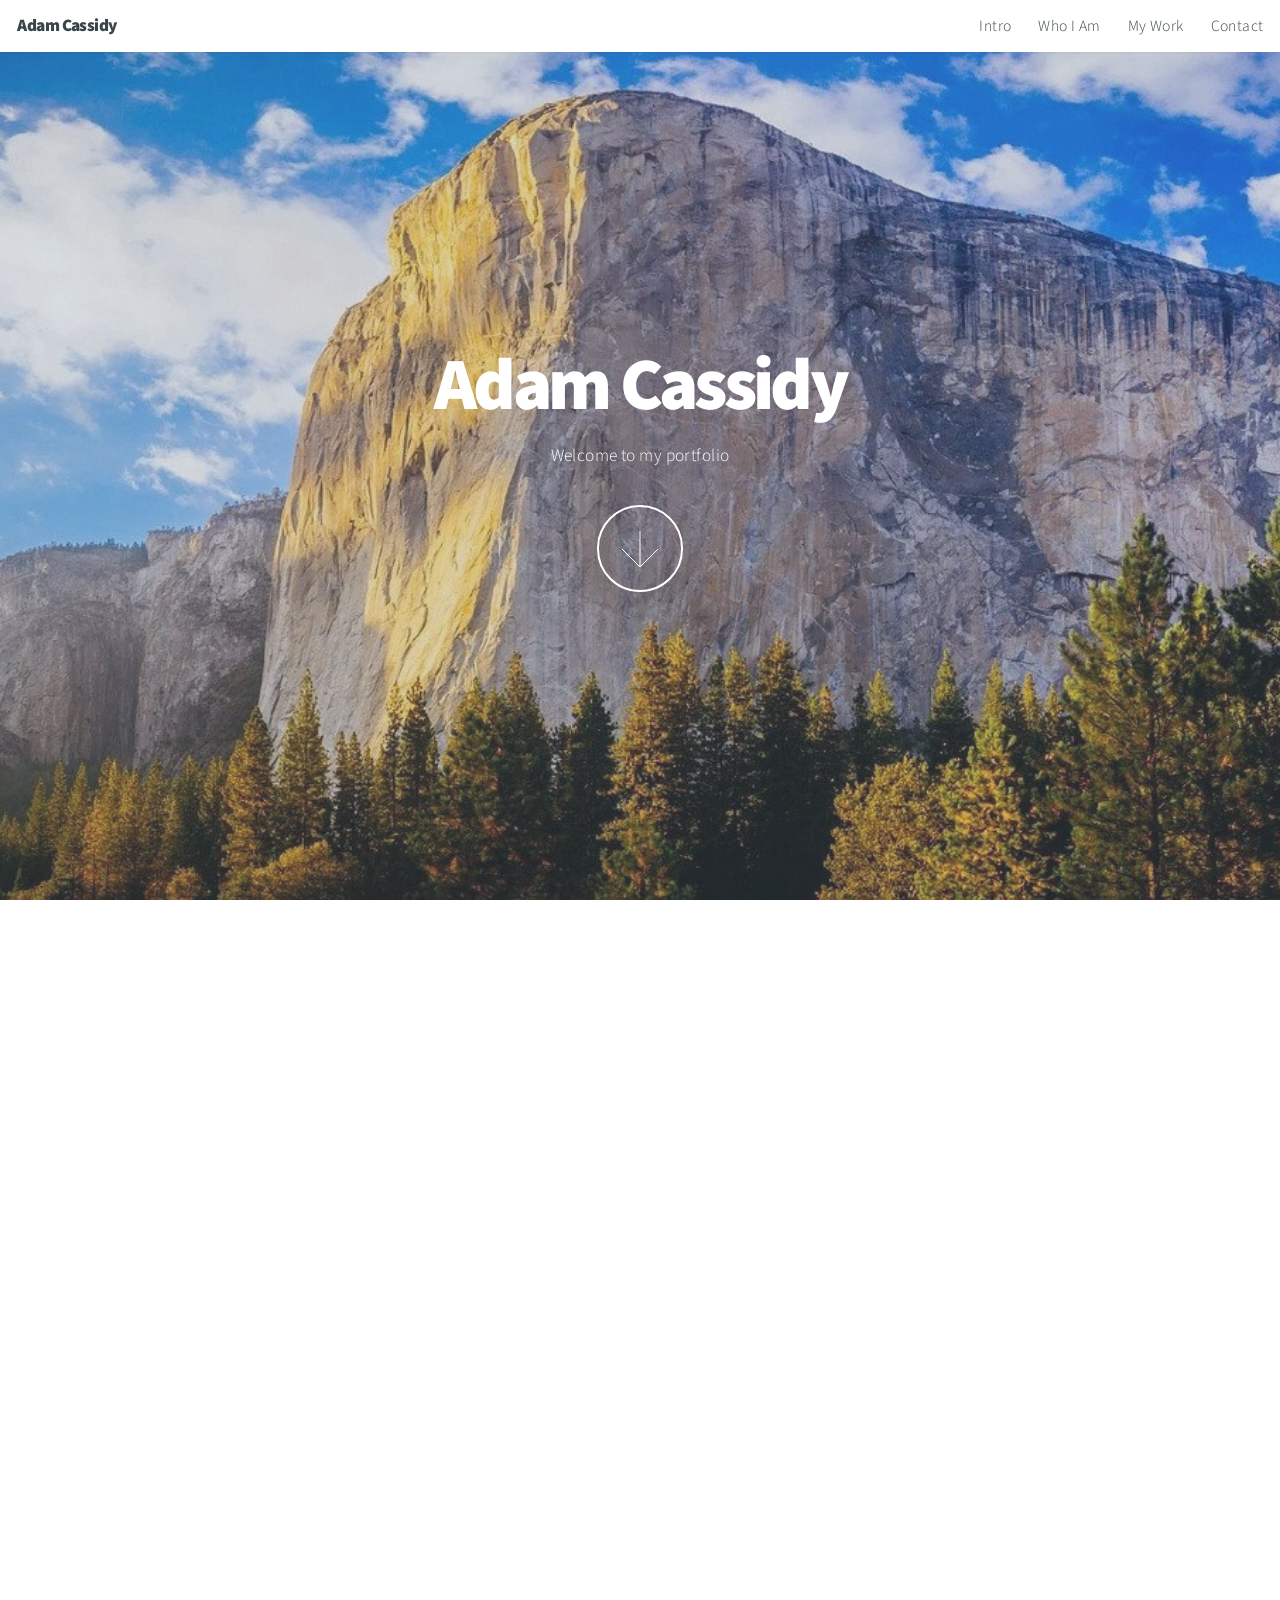
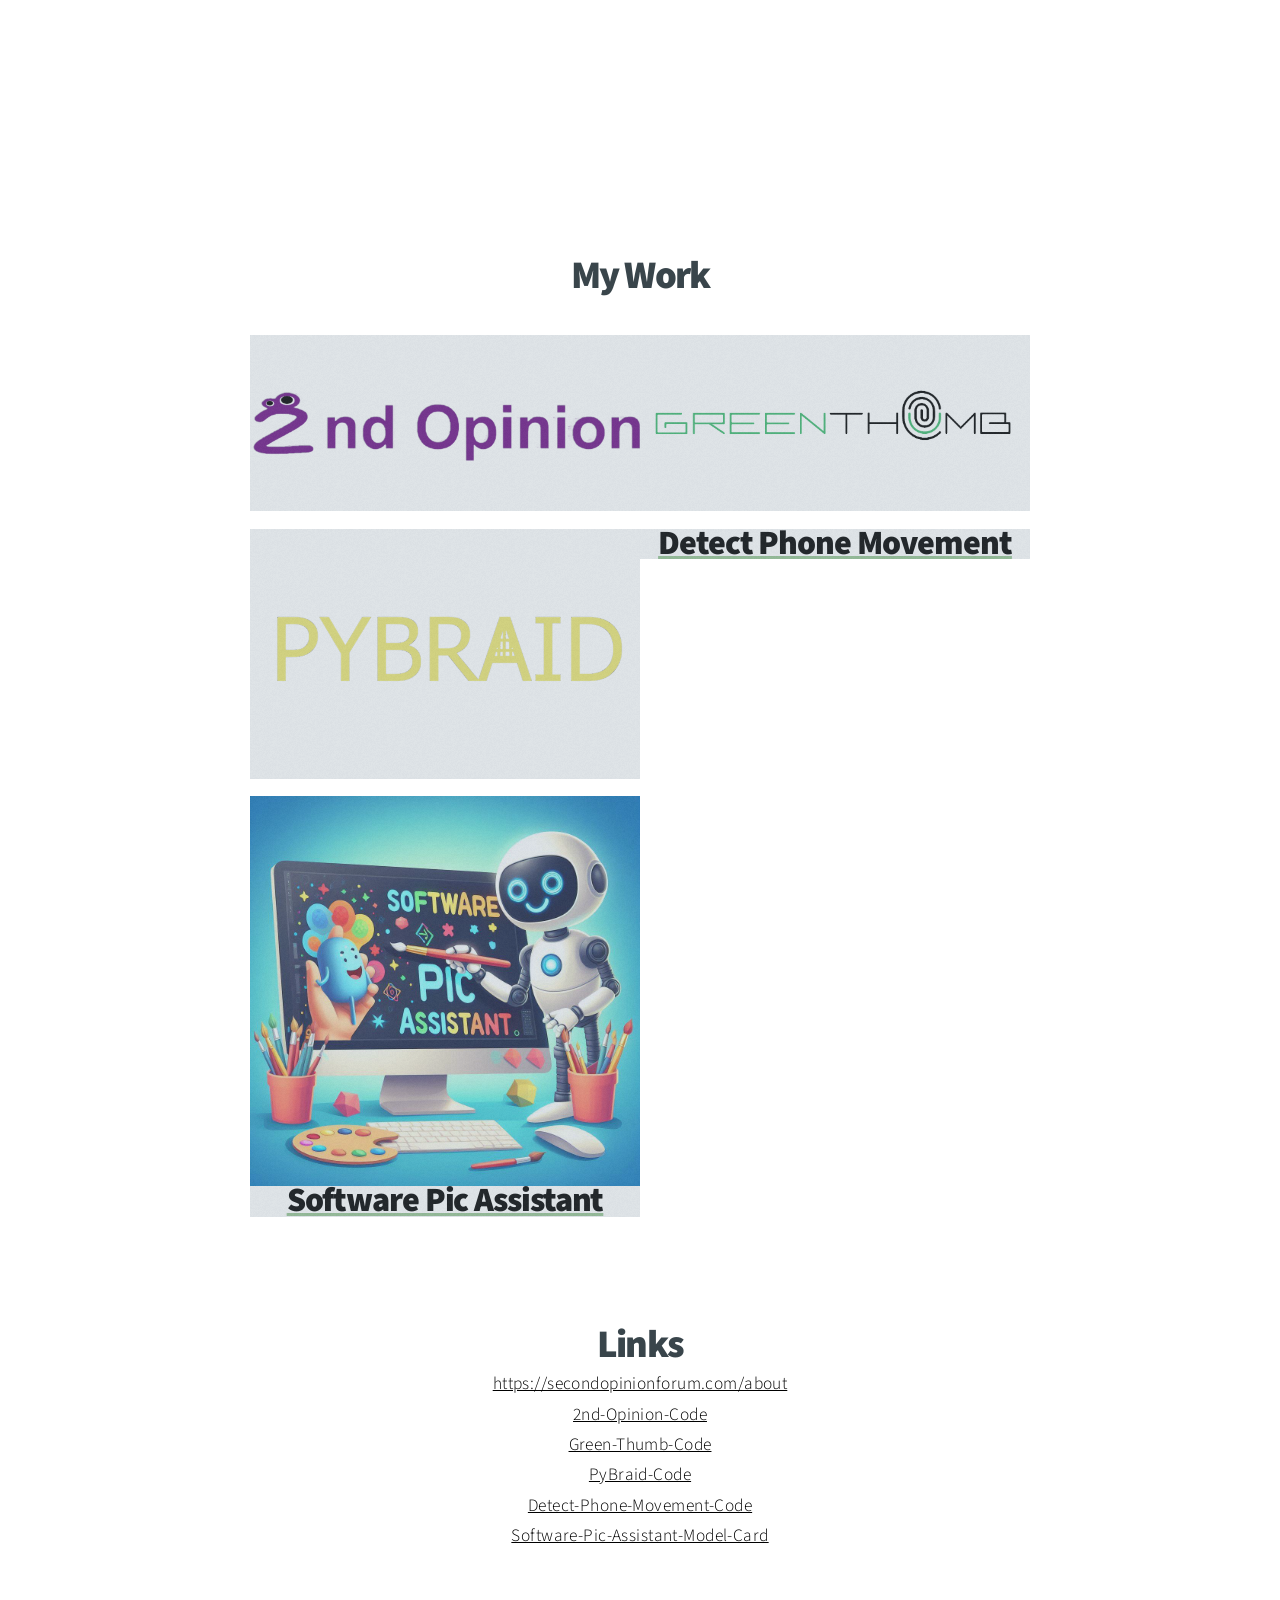
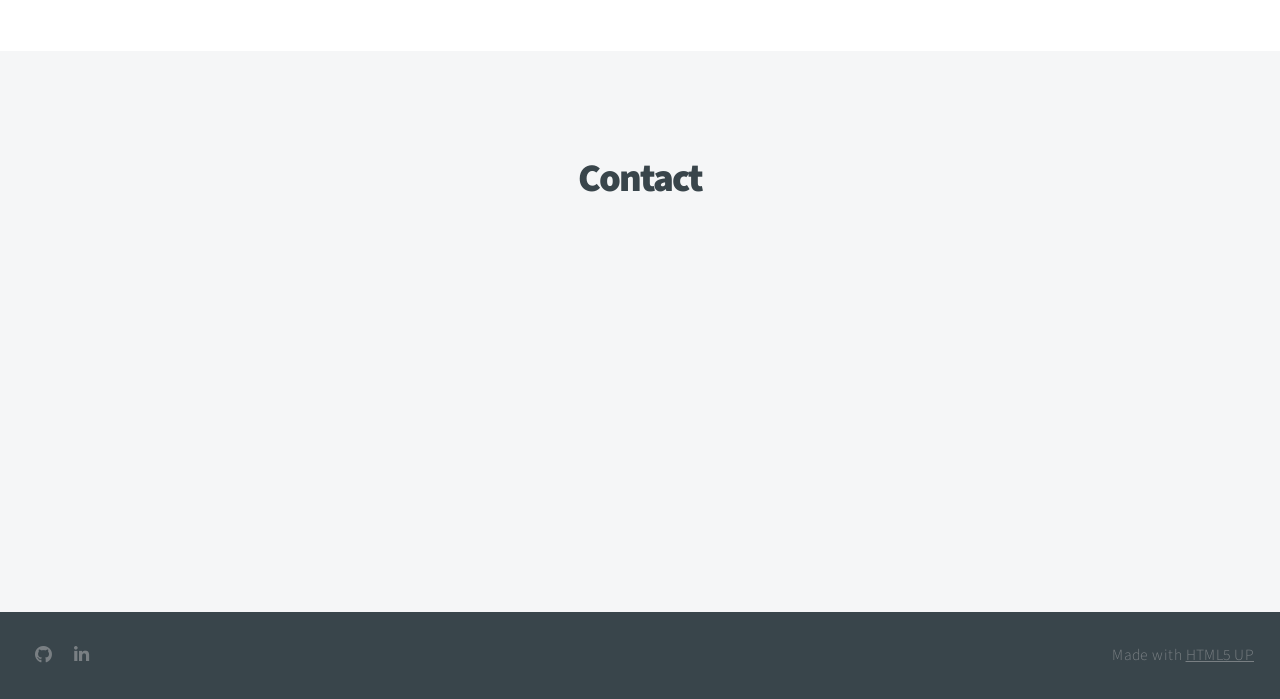
==== index.html @ fdf7f7ca "Merge branch 'main' of https://github.com/AdamCassidy/myPortfolio into main" ====
<!DOCTYPE html>
<!--
	Big Picture by HTML5 UP
	html5up.net | @ajlkn
	Free for personal and commercial use under the CCA 3.0 license (html5up.net/license)
-->
<html>
  <head>
    <title>Adam Cassidy</title>
    <meta charset="utf-8" />
    <meta
      name="viewport"
      content="width=device-width, initial-scale=1, user-scalable=no"
    />
    <link rel="stylesheet" href="assets/css/main.css" />
    <noscript
      ><link rel="stylesheet" href="assets/css/noscript.css"
    /></noscript>
  </head>
  <body class="is-preload">
    <!-- Header -->
    <header id="header">
      <h1>Adam Cassidy</h1>
      <nav>
        <ul>
          <li><a href="#intro">Intro</a></li>
          <li><a href="#two">Who I Am</a></li>
          <li><a href="#work">My Work</a></li>
          <li><a href="#contact">Contact</a></li>
        </ul>
      </nav>
    </header>

    <!-- Intro -->
    <section id="intro" class="main style1 dark fullscreen">
      <div class="content">
        <header>
          <h2>Adam Cassidy</h2>
        </header>
        <p>Welcome to my portfolio</p>
        <footer>
          <a href="#two" class="button style2 down">More</a>
        </footer>
      </div>
    </section>

    <section id="two" class="main style2 left dark fullscreen">
      <div class="content box style2">
        <header>
          <h2>Who I Am</h2>
        </header>
        <p>
          I'm a persistent and driven software developer from Waterloo, Ontario,
          Canada, with a bachelor's degree in computer science.
        </p>
      </div>
      <a href="#work" class="button style2 down anchored">Next</a>
    </section>

    <!-- Work -->
    <section id="work" class="main style3 primary">
      <div class="content">
        <header>
          <h2>My Work</h2>
        </header>

        <!-- Gallery  -->

        <div class="gallery">
          <article class="from-left">
            <a href="images/2ndOpinionContent.png" class="image fit"
              ><img
                src="images/2ndOpinionFullLogo.png"
                title="2nd Opinion"
                alt=""
              />
            </a>
          </article>

          <article class="from-right">
            <a href="images/greenThumbContent.png" class="image fit"
              ><img src="images/greenthumbLogo.png" title="GreenThumb" alt=""
            /></a>
          </article>
          <article class="from-left">
            <p></p>
            <a href="images/pyBraidContent.png" class="image fit">
              <img src="images/pybraidLogo.png" title="Pybraid" alt=""
            /></a>
          </article>
          <article class="from-right">
            <p></p>

            <a href="images/detectPhoneMovementContent.png" class="image fit">
              <img
                src="images/detectPhoneMovement.gif"
                title="Detect Phone Movement"
                alt=""
              />
              <h1 style="color: black; font-size: 34px">
                Detect Phone Movement
              </h1>
            </a>
          </article>
          <article class="from-left">
            <p></p>

            <a href="images/softwarePicAssistantContent.png" class="image fit">
              <img
                src="images/softwarePicAssistant.png"
                title="Software Pic Assistant"
                alt=""
              />
              <h1 style="color: black; font-size: 34px">
                Software Pic Assistant
              </h1>
            </a>
          </article>
        </div>
      </div>
    </section>
    <div style="margin: auto; text-align: center; margin-bottom: 100px;">
      <h2>Links</h2>
      <span><a
        href="https://secondopinionforum.com/about"
        style="color: black; margin: 5px"
        >https://secondopinionforum.com/about</a
      ></span></br>
      <a
        href="https://github.com/AdamCassidy/feedback-app"
        style="color: black; margin: 5px"
        >2nd-Opinion-Code</a
      ></br>
      <a
        href="https://github.com/AdamCassidy/GreenThumb/tree/master-backend/backend"
        style="color: black; margin: 5px"
        >Green-Thumb-Code</a
      ></br>
      <a
        href="https://github.com/AdamCassidy/PyBraid"
        style="color: black; margin: 5px"
        >PyBraid-Code</a
      ></br>
      <a
        href="https://github.com/AdamCassidy/DetectPhoneMovement"
        style="color: black; margin: 5px"
        >Detect-Phone-Movement-Code</a
      ></br>
      <a
        href="https://huggingface.co/Narrator5000/llavanext-finetuned-stackoverflow-vqa"
        style="color: black; margin: 5px"
        >Software-Pic-Assistant-Model-Card</a
      >
    </div>

    <!-- Contact -->
    <section id="contact" class="main style3 secondary">
      <div class="content">
        <header>
          <h2>Contact</h2>
        </header>
        <div class="box">
          <form
            method="post"
            action="mailto:adamcassidy011@gmail.com"
            enctype="text/plain"
          >
            <div class="fields">
              <div class="field">
                <textarea
                  name="message"
                  placeholder="Message"
                  rows="6"
                ></textarea>
              </div>
            </div>
            <ul class="actions special">
              <li><input type="submit" value="Send Email" /></li>
            </ul>
          </form>
        </div>
      </div>
    </section>

    <!-- Footer -->
    <footer id="footer">
      <!-- Icons -->
      <ul class="icons">
        <li>
          <a href="github.com/AdamCassidy" class="icon brands fa-github"
            ><span class="label">Github</span></a
          >
          <a
            href="https://www.linkedin.com/in/adam-cassidy-474a8a10a/"
            class="icon brands fa-linkedin-in"
            ><span class="label">LinkedIn</span></a
          >
        </li>
      </ul>

      <!-- Menu -->
      <ul class="menu">
        <li>Made with <a href="https://html5up.net">HTML5 UP</a></li>
      </ul>
    </footer>

    <!-- Scripts -->
    <script src="assets/js/jquery.min.js"></script>
    <script src="assets/js/jquery.poptrox.min.js"></script>
    <script src="assets/js/jquery.scrolly.min.js"></script>
    <script src="assets/js/jquery.scrollex.min.js"></script>
    <script src="assets/js/browser.min.js"></script>
    <script src="assets/js/breakpoints.min.js"></script>
    <script src="assets/js/util.js"></script>
    <script src="assets/js/main.js"></script>
  </body>
</html>
---- assets/css/main.css ----
@import url("https://fonts.googleapis.com/css?family=Source+Sans+Pro:300,900");
@import url("fontawesome-all.min.css");

/*
	Big Picture by HTML5 UP
	html5up.net | @ajlkn
	Free for personal and commercial use under the CCA 3.0 license (html5up.net/license)
*/

html, body, div, span, applet, object,
iframe, h1, h2, h3, h4, h5, h6, p, blockquote,
pre, a, abbr, acronym, address, big, cite,
code, del, dfn, em, img, ins, kbd, q, s, samp,
small, strike, strong, sub, sup, tt, var, b,
u, i, center, dl, dt, dd, ol, ul, li, fieldset,
form, label, legend, table, caption, tbody,
tfoot, thead, tr, th, td, article, aside,
canvas, details, embed, figure, figcaption,
footer, header, hgroup, menu, nav, output, ruby,
section, summary, time, mark, audio, video {
	margin: 0;
	padding: 0;
	border: 0;
	font-size: 100%;
	font: inherit;
	vertical-align: baseline;}

article, aside, details, figcaption, figure,
footer, header, hgroup, menu, nav, section {
	display: block;}

body {
	line-height: 1;
}

ol, ul {
	list-style: none;
}

blockquote, q {
	quotes: none;
}

	blockquote:before, blockquote:after, q:before, q:after {
		content: '';
		content: none;
	}

table {
	border-collapse: collapse;
	border-spacing: 0;
}

body {
	-webkit-text-size-adjust: none;
}

mark {
	background-color: transparent;
	color: inherit;
}

input::-moz-focus-inner {
	border: 0;
	padding: 0;
}

input, select, textarea {
	-moz-appearance: none;
	-webkit-appearance: none;
	-ms-appearance: none;
	appearance: none;
}

/* Basic */

	@-ms-viewport {
		width: device-width;
	}

	html {
		height: 100%;
	}

	html {
		box-sizing: border-box;
	}

	*, *:before, *:after {
		box-sizing: inherit;
	}

	body {
		background: #ffffff;
		height: 100%;
		min-width: 320px;
	}

		body.is-preload *, body.is-preload *:before, body.is-preload *:after {
			-moz-animation: none !important;
			-webkit-animation: none !important;
			-ms-animation: none !important;
			animation: none !important;
			-moz-transition: none !important;
			-webkit-transition: none !important;
			-ms-transition: none !important;
			transition: none !important;
		}

/* Spinner */

	@-moz-keyframes spinner-rotate {
		0% {
			-moz-transform: scale(1) rotate(0deg);
			-webkit-transform: scale(1) rotate(0deg);
			-ms-transform: scale(1) rotate(0deg);
			transform: scale(1) rotate(0deg);
		}

		100% {
			-moz-transform: scale(1) rotate(360deg);
			-webkit-transform: scale(1) rotate(360deg);
			-ms-transform: scale(1) rotate(360deg);
			transform: scale(1) rotate(360deg);
		}
	}

	@-webkit-keyframes spinner-rotate {
		0% {
			-moz-transform: scale(1) rotate(0deg);
			-webkit-transform: scale(1) rotate(0deg);
			-ms-transform: scale(1) rotate(0deg);
			transform: scale(1) rotate(0deg);
		}

		100% {
			-moz-transform: scale(1) rotate(360deg);
			-webkit-transform: scale(1) rotate(360deg);
			-ms-transform: scale(1) rotate(360deg);
			transform: scale(1) rotate(360deg);
		}
	}

	@-ms-keyframes spinner-rotate {
		0% {
			-moz-transform: scale(1) rotate(0deg);
			-webkit-transform: scale(1) rotate(0deg);
			-ms-transform: scale(1) rotate(0deg);
			transform: scale(1) rotate(0deg);
		}

		100% {
			-moz-transform: scale(1) rotate(360deg);
			-webkit-transform: scale(1) rotate(360deg);
			-ms-transform: scale(1) rotate(360deg);
			transform: scale(1) rotate(360deg);
		}
	}

	@keyframes spinner-rotate {
		0% {
			-moz-transform: scale(1) rotate(0deg);
			-webkit-transform: scale(1) rotate(0deg);
			-ms-transform: scale(1) rotate(0deg);
			transform: scale(1) rotate(0deg);
		}

		100% {
			-moz-transform: scale(1) rotate(360deg);
			-webkit-transform: scale(1) rotate(360deg);
			-ms-transform: scale(1) rotate(360deg);
			transform: scale(1) rotate(360deg);
		}
	}

/* Loader */

	@-moz-keyframes spinner-show {
		0% {
			opacity: 0;
		}

		100% {
			opacity: 1;
		}
	}

	@-webkit-keyframes spinner-show {
		0% {
			opacity: 0;
		}

		100% {
			opacity: 1;
		}
	}

	@-ms-keyframes spinner-show {
		0% {
			opacity: 0;
		}

		100% {
			opacity: 1;
		}
	}

	@keyframes spinner-show {
		0% {
			opacity: 0;
		}

		100% {
			opacity: 1;
		}
	}

	@-moz-keyframes spinner-hide {
		0% {
			-moz-transform: scale(1) rotate(0deg);
			-webkit-transform: scale(1) rotate(0deg);
			-ms-transform: scale(1) rotate(0deg);
			transform: scale(1) rotate(0deg);
			color: #e5e6e7;
			z-index: 100001;
		}

		99% {
			-moz-transform: scale(0.5) rotate(360deg);
			-webkit-transform: scale(0.5) rotate(360deg);
			-ms-transform: scale(0.5) rotate(360deg);
			transform: scale(0.5) rotate(360deg);
			color: #e5e6e7;
			z-index: 100001;
		}

		100% {
			-moz-transform: scale(0.5) rotate(360deg);
			-webkit-transform: scale(0.5) rotate(360deg);
			-ms-transform: scale(0.5) rotate(360deg);
			transform: scale(0.5) rotate(360deg);
			color: #e5e6e7;
			z-index: -1;
		}
	}

	@-webkit-keyframes spinner-hide {
		0% {
			-moz-transform: scale(1) rotate(0deg);
			-webkit-transform: scale(1) rotate(0deg);
			-ms-transform: scale(1) rotate(0deg);
			transform: scale(1) rotate(0deg);
			color: #e5e6e7;
			z-index: 100001;
		}

		99% {
			-moz-transform: scale(0.5) rotate(360deg);
			-webkit-transform: scale(0.5) rotate(360deg);
			-ms-transform: scale(0.5) rotate(360deg);
			transform: scale(0.5) rotate(360deg);
			color: #e5e6e7;
			z-index: 100001;
		}

		100% {
			-moz-transform: scale(0.5) rotate(360deg);
			-webkit-transform: scale(0.5) rotate(360deg);
			-ms-transform: scale(0.5) rotate(360deg);
			transform: scale(0.5) rotate(360deg);
			color: #e5e6e7;
			z-index: -1;
		}
	}

	@-ms-keyframes spinner-hide {
		0% {
			-moz-transform: scale(1) rotate(0deg);
			-webkit-transform: scale(1) rotate(0deg);
			-ms-transform: scale(1) rotate(0deg);
			transform: scale(1) rotate(0deg);
			color: #e5e6e7;
			z-index: 100001;
		}

		99% {
			-moz-transform: scale(0.5) rotate(360deg);
			-webkit-transform: scale(0.5) rotate(360deg);
			-ms-transform: scale(0.5) rotate(360deg);
			transform: scale(0.5) rotate(360deg);
			color: #e5e6e7;
			z-index: 100001;
		}

		100% {
			-moz-transform: scale(0.5) rotate(360deg);
			-webkit-transform: scale(0.5) rotate(360deg);
			-ms-transform: scale(0.5) rotate(360deg);
			transform: scale(0.5) rotate(360deg);
			color: #e5e6e7;
			z-index: -1;
		}
	}

	@keyframes spinner-hide {
		0% {
			-moz-transform: scale(1) rotate(0deg);
			-webkit-transform: scale(1) rotate(0deg);
			-ms-transform: scale(1) rotate(0deg);
			transform: scale(1) rotate(0deg);
			color: #e5e6e7;
			z-index: 100001;
		}

		99% {
			-moz-transform: scale(0.5) rotate(360deg);
			-webkit-transform: scale(0.5) rotate(360deg);
			-ms-transform: scale(0.5) rotate(360deg);
			transform: scale(0.5) rotate(360deg);
			color: #e5e6e7;
			z-index: 100001;
		}

		100% {
			-moz-transform: scale(0.5) rotate(360deg);
			-webkit-transform: scale(0.5) rotate(360deg);
			-ms-transform: scale(0.5) rotate(360deg);
			transform: scale(0.5) rotate(360deg);
			color: #e5e6e7;
			z-index: -1;
		}
	}

	@-moz-keyframes overlay-hide {
		0% {
			opacity: 1;
			z-index: 100000;
		}

		15% {
			opacity: 1;
			z-index: 100000;
		}

		99% {
			opacity: 0;
			z-index: 100000;
		}

		100% {
			opacity: 0;
			z-index: -1;
		}
	}

	@-webkit-keyframes overlay-hide {
		0% {
			opacity: 1;
			z-index: 100000;
		}

		15% {
			opacity: 1;
			z-index: 100000;
		}

		99% {
			opacity: 0;
			z-index: 100000;
		}

		100% {
			opacity: 0;
			z-index: -1;
		}
	}

	@-ms-keyframes overlay-hide {
		0% {
			opacity: 1;
			z-index: 100000;
		}

		15% {
			opacity: 1;
			z-index: 100000;
		}

		99% {
			opacity: 0;
			z-index: 100000;
		}

		100% {
			opacity: 0;
			z-index: -1;
		}
	}

	@keyframes overlay-hide {
		0% {
			opacity: 1;
			z-index: 100000;
		}

		15% {
			opacity: 1;
			z-index: 100000;
		}

		99% {
			opacity: 0;
			z-index: 100000;
		}

		100% {
			opacity: 0;
			z-index: -1;
		}
	}

	body {
		text-decoration: none;
	}

		body:before {
			-moz-animation: spinner-show 1.5s 1 0.25s ease forwards, spinner-hide 0.25s ease-in-out forwards !important;
			-webkit-animation: spinner-show 1.5s 1 0.25s ease forwards, spinner-hide 0.25s ease-in-out forwards !important;
			-ms-animation: spinner-show 1.5s 1 0.25s ease forwards, spinner-hide 0.25s ease-in-out forwards !important;
			animation: spinner-show 1.5s 1 0.25s ease forwards, spinner-hide 0.25s ease-in-out forwards !important;
			-moz-transform-origin: 50% 50%;
			-webkit-transform-origin: 50% 50%;
			-ms-transform-origin: 50% 50%;
			transform-origin: 50% 50%;
			-moz-osx-font-smoothing: grayscale;
			-webkit-font-smoothing: antialiased;
			font-family: FontAwesome;
			font-style: normal;
			font-weight: normal;
			text-transform: none !important;
			color: #e5e6e7;
			content: '\f1ce';
			cursor: default;
			display: block;
			font-size: 2em;
			height: 2em;
			left: 50%;
			line-height: 2em;
			margin: -1em 0 0 -1em;
			opacity: 0;
			position: fixed;
			text-align: center;
			top: 50%;
			width: 2em;
			z-index: -1;
		}

		body:after {
			-moz-animation: overlay-hide 1.5s ease-in forwards !important;
			-webkit-animation: overlay-hide 1.5s ease-in forwards !important;
			-ms-animation: overlay-hide 1.5s ease-in forwards !important;
			animation: overlay-hide 1.5s ease-in forwards !important;
			background: #ffffff;
			content: '';
			display: block;
			height: 100%;
			left: 0;
			opacity: 0;
			position: fixed;
			top: 0;
			width: 100%;
			z-index: -1;
		}

		body.is-preload:before {
			-moz-animation: spinner-show 1.5s 1 0.25s ease forwards, spinner-rotate 0.75s infinite linear !important;
			-webkit-animation: spinner-show 1.5s 1 0.25s ease forwards, spinner-rotate 0.75s infinite linear !important;
			-ms-animation: spinner-show 1.5s 1 0.25s ease forwards, spinner-rotate 0.75s infinite linear !important;
			animation: spinner-show 1.5s 1 0.25s ease forwards, spinner-rotate 0.75s infinite linear !important;
			z-index: 100001;
		}

		body.is-preload:after {
			-moz-animation: none !important;
			-webkit-animation: none !important;
			-ms-animation: none !important;
			animation: none !important;
			opacity: 1;
			z-index: 100000;
		}

	@media (-webkit-min-device-pixel-ratio: 2) {

		body:before {
			line-height: 2.025em;
		}

	}

/* Type */

	body, input, textarea, select {
		font-family: "Source Sans Pro", "sans-serif";
		font-weight: 300;
		font-size: 18pt;
		line-height: 1.75em;
		color: #39454b;
		letter-spacing: 0.025em;
	}

		@media screen and (max-width: 1920px) {

			body, input, textarea, select {
				font-size: 17pt;
			}

		}

		@media screen and (max-width: 1680px) {

			body, input, textarea, select {
				font-size: 15pt;
			}

		}

		@media screen and (max-width: 1280px) {

			body, input, textarea, select {
				font-size: 13pt;
			}

		}

		@media screen and (max-width: 1000px) {

			body, input, textarea, select {
				font-size: 13pt;
			}

		}

		@media screen and (max-width: 736px) {

			body, input, textarea, select {
				font-size: 12pt;
				line-height: 1.5em;
			}

		}

	h1, h2, h3, h4, h5, h6 {
		font-weight: 900;
		color: inherit;
		letter-spacing: -0.0325em;
	}

		h1 a, h2 a, h3 a, h4 a, h5 a, h6 a {
			color: inherit;
			text-decoration: none;
		}

	h2 {
		font-size: 2.25em;
		line-height: 1.25em;
		letter-spacing: -0.05em;
	}

	@media screen and (max-width: 736px) {

		h2 {
			font-size: 1.5em;
		}

	}

	strong, b {
		font-weight: 900;
		color: inherit;
	}

	em, i {
		font-style: italic;
	}

	a {
		-moz-transition: color 0.2s ease-in-out;
		-webkit-transition: color 0.2s ease-in-out;
		-ms-transition: color 0.2s ease-in-out;
		transition: color 0.2s ease-in-out;
		color: #98c593;
	}

	sub {
		position: relative;
		top: 0.5em;
		font-size: 0.8em;
	}

	sup {
		position: relative;
		top: -0.5em;
		font-size: 0.8em;
	}

	hr {
		border: 0;
		border-top: solid 1px #e5e6e7;
	}

	blockquote {
		border-left: solid 0.5em #e5e6e7;
		padding: 1em 0 1em 2em;
		font-style: italic;
	}

	p, ul, ol, dl, table {
		margin-bottom: 1em;
	}

/* Box */

	.box {
		background: #ffffff;
		color: #39454b;
		padding: 2em;
	}

		.box > :last-child {
			margin-bottom: 0;
		}

		.box.style2 {
			padding: 3.5em 2.5em 3.5em 2.5em;
		}

		@media screen and (max-width: 736px) {

			.box {
				padding: 1em;
			}

				.box.style2 {
					padding: 1.5em 1.25em 1.5em 1.25em;
					background-color: rgba(255, 255, 255, 0.9);
				}

		}

/* Button */

	input[type="button"],
	input[type="submit"],
	input[type="reset"],
	.button,
	button {
		-moz-appearance: none;
		-webkit-appearance: none;
		-ms-appearance: none;
		appearance: none;
		-moz-transition: background-color 0.2s ease-in-out;
		-webkit-transition: background-color 0.2s ease-in-out;
		-ms-transition: background-color 0.2s ease-in-out;
		transition: background-color 0.2s ease-in-out;
		background-color: #98c593;
		border: 0;
		border-radius: 3.5em;
		color: #ffffff;
		cursor: pointer;
		display: inline-block;
		height: 3.5em;
		line-height: 3.5em;
		outline: 0;
		padding: 0 2em 0 2em;
		position: relative;
		text-align: center;
		text-decoration: none;
	}

		input[type="button"].down,
		input[type="submit"].down,
		input[type="reset"].down,
		.button.down,
		button.down {
			width: 5em;
			height: 5em;
			line-height: 4.5em;
			padding: 0;
			background-image: url("images/dark-arrow.svg");
			background-position: center center;
			background-repeat: no-repeat;
			text-indent: -10em;
			overflow: hidden;
		}

			input[type="button"].down.anchored,
			input[type="submit"].down.anchored,
			input[type="reset"].down.anchored,
			.button.down.anchored,
			button.down.anchored {
				bottom: 0;
				border-bottom: 0;
				border-radius: 3em 3em 0 0;
				height: 4.5em;
				margin-left: -2.5em;
			}

		input[type="button"].anchored,
		input[type="submit"].anchored,
		input[type="reset"].anchored,
		.button.anchored,
		button.anchored {
			position: absolute;
			left: 50%;
		}

		input[type="button"]:hover,
		input[type="submit"]:hover,
		input[type="reset"]:hover,
		.button:hover,
		button:hover {
			background-color: #a8cea4;
		}

		input[type="button"]:active,
		input[type="submit"]:active,
		input[type="reset"]:active,
		.button:active,
		button:active {
			background-color: #88bc82;
		}

		input[type="button"].style2,
		input[type="submit"].style2,
		input[type="reset"].style2,
		.button.style2,
		button.style2 {
			background-color: transparent;
			border: solid 2px #e5e6e7;
			color: inherit;
		}

			input[type="button"].style2:hover,
			input[type="submit"].style2:hover,
			input[type="reset"].style2:hover,
			.button.style2:hover,
			button.style2:hover {
				background-color: rgba(229, 230, 231, 0.25);
			}

			input[type="button"].style2:active,
			input[type="submit"].style2:active,
			input[type="reset"].style2:active,
			.button.style2:active,
			button.style2:active {
				background-color: rgba(229, 230, 231, 0.375);
			}

			input[type="button"].style2.down,
			input[type="submit"].style2.down,
			input[type="reset"].style2.down,
			.button.style2.down,
			button.style2.down {
				background-image: url("images/arrow.svg");
			}

/* Form */

	form {
		margin: 0 0 2em 0;
	}

		form > :last-child {
			margin-bottom: 0;
		}

		form > .fields {
			display: -moz-flex;
			display: -webkit-flex;
			display: -ms-flex;
			display: flex;
			-moz-flex-wrap: wrap;
			-webkit-flex-wrap: wrap;
			-ms-flex-wrap: wrap;
			flex-wrap: wrap;
			width: calc(100% + 3em);
			margin: -1.5em 0 2em -1.5em;
		}

			form > .fields > .field {
				-moz-flex-grow: 0;
				-webkit-flex-grow: 0;
				-ms-flex-grow: 0;
				flex-grow: 0;
				-moz-flex-shrink: 0;
				-webkit-flex-shrink: 0;
				-ms-flex-shrink: 0;
				flex-shrink: 0;
				padding: 1.5em 0 0 1.5em;
				width: calc(100% - 1.5em);
			}

				form > .fields > .field.half {
					width: calc(50% - 0.75em);
				}

				form > .fields > .field.third {
					width: calc(100%/3 - 0.5em);
				}

				form > .fields > .field.quarter {
					width: calc(25% - 0.375em);
				}

		@media screen and (max-width: 480px) {

			form > .fields {
				width: calc(100% + 2em);
				margin: -1em 0 2em -1em;
			}

				form > .fields > .field {
					padding: 1em 0 0 1em;
					width: calc(100% - 1em);
				}

					form > .fields > .field.half {
						width: calc(100% - 1em);
					}

					form > .fields > .field.third {
						width: calc(100% - 1em);
					}

					form > .fields > .field.quarter {
						width: calc(100% - 1em);
					}

		}

	label {
		display: block;
	}

	input[type="text"],
	input[type="password"],
	input[type="email"],
	input[type="tel"],
	input[type="search"],
	input[type="url"],
	select,
	textarea {
		-moz-appearance: none;
		-webkit-appearance: none;
		-ms-appearance: none;
		appearance: none;
		-moz-transition: border-color 0.2s ease-in-out, color 0.2s ease-in-out;
		-webkit-transition: border-color 0.2s ease-in-out, color 0.2s ease-in-out;
		-ms-transition: border-color 0.2s ease-in-out, color 0.2s ease-in-out;
		transition: border-color 0.2s ease-in-out, color 0.2s ease-in-out;
		color: #39454b;
		display: block;
		width: 100%;
		padding: 0.65em 0.75em;
		background: none;
		border: solid 2px #e5e6e7;
		color: inherit;
		border-radius: 0.5em;
		outline: none;
	}

		input[type="text"]:focus,
		input[type="password"]:focus,
		input[type="email"]:focus,
		input[type="tel"]:focus,
		input[type="search"]:focus,
		input[type="url"]:focus,
		select:focus,
		textarea:focus {
			border-color: #9ac8e9;
		}

	input[type="text"],
	input[type="password"],
	input[type="email"],
	input[type="tel"],
	input[type="search"],
	input[type="url"],
	select {
		line-height: 1.35em;
	}

	textarea {
		min-height: 8em;
	}

	::-moz-focus-inner {
		border: 0;
	}

	::-webkit-input-placeholder {
		opacity: 0.375;
	}

	:-moz-placeholder {
		opacity: 0.375;
	}

	::-moz-placeholder {
		opacity: 0.375;
	}

	:-ms-input-placeholder {
		opacity: 0.375;
	}

/* Icon */

	.icon {
		text-decoration: none;
		position: relative;
		text-decoration: none;
	}

		.icon:before {
			-moz-osx-font-smoothing: grayscale;
			-webkit-font-smoothing: antialiased;
			display: inline-block;
			font-style: normal;
			font-variant: normal;
			text-rendering: auto;
			line-height: 1;
			text-transform: none !important;
			font-family: 'Font Awesome 5 Free';
			font-weight: 400;
		}

		.icon:before {
			line-height: inherit;
		}

		.icon > .label {
			display: none;
		}

		.icon.solid:before {
			font-weight: 900;
		}

		.icon.brands:before {
			font-family: 'Font Awesome 5 Brands';
		}

/* Image */

	.image {
		position: relative;
		display: inline-block;
	}

		.image:before {
			content: '';
			position: absolute;
			left: 0;
			top: 0;
			width: 100%;
			height: 100%;
			background: url("images/overlay.png");
		}

		.image img {
			display: block;
			width: 100%;
		}

		.image.featured {
			display: block;
			width: 100%;
			margin: 0 0 2em 0;
		}

		.image.fit {
			display: block;
			width: 100%;
		}

		.image.left {
			float: left;
			margin: 0 2em 2em 0;
		}

		.image.centered {
			display: block;
			margin: 0 0 2em 0;
		}

			.image.centered img {
				margin: 0 auto;
				width: auto;
			}

/* List */

	ul.default {
		list-style: disc;
		padding-left: 1em;
	}

		ul.default li {
			padding-left: 0.5em;
		}

	ul.menu {
		cursor: default;
	}

		ul.menu li {
			display: inline-block;
			line-height: 1em;
			border-left: solid 1px #e5e6e7;
			padding: 0 0 0 0.5em;
			margin: 0 0 0 0.5em;
		}

			ul.menu li:first-child {
				border-left: 0;
				padding-left: 0;
				margin-left: 0;
			}

	ol.default {
		list-style: decimal;
		padding-left: 1.25em;
	}

		ol.default li {
			padding-left: 0.25em;
		}

/* Actions */

	ul.actions {
		display: -moz-flex;
		display: -webkit-flex;
		display: -ms-flex;
		display: flex;
		cursor: default;
		list-style: none;
		margin-left: -1em;
		padding-left: 0;
	}

		ul.actions li {
			padding: 0 0 0 1em;
			vertical-align: middle;
		}

		ul.actions.special {
			-moz-justify-content: center;
			-webkit-justify-content: center;
			-ms-justify-content: center;
			justify-content: center;
			width: 100%;
			margin-left: 0;
		}

			ul.actions.special li:first-child {
				padding-left: 0;
			}

		ul.actions.stacked {
			-moz-flex-direction: column;
			-webkit-flex-direction: column;
			-ms-flex-direction: column;
			flex-direction: column;
			margin-left: 0;
		}

			ul.actions.stacked li {
				padding: 1.3em 0 0 0;
			}

				ul.actions.stacked li:first-child {
					padding-top: 0;
				}

		ul.actions.fit {
			width: calc(100% + 1em);
		}

			ul.actions.fit li {
				-moz-flex-grow: 1;
				-webkit-flex-grow: 1;
				-ms-flex-grow: 1;
				flex-grow: 1;
				-moz-flex-shrink: 1;
				-webkit-flex-shrink: 1;
				-ms-flex-shrink: 1;
				flex-shrink: 1;
				width: 100%;
			}

				ul.actions.fit li > * {
					width: 100%;
				}

			ul.actions.fit.stacked {
				width: 100%;
			}

		@media screen and (max-width: 480px) {

			ul.actions:not(.fixed) {
				-moz-flex-direction: column;
				-webkit-flex-direction: column;
				-ms-flex-direction: column;
				flex-direction: column;
				margin-left: 0;
				width: 100% !important;
			}

				ul.actions:not(.fixed) li {
					-moz-flex-grow: 1;
					-webkit-flex-grow: 1;
					-ms-flex-grow: 1;
					flex-grow: 1;
					-moz-flex-shrink: 1;
					-webkit-flex-shrink: 1;
					-ms-flex-shrink: 1;
					flex-shrink: 1;
					padding: 1em 0 0 0;
					text-align: center;
					width: 100%;
				}

					ul.actions:not(.fixed) li > * {
						width: 100%;
					}

					ul.actions:not(.fixed) li:first-child {
						padding-top: 0;
					}

					ul.actions:not(.fixed) li input[type="submit"],
					ul.actions:not(.fixed) li input[type="reset"],
					ul.actions:not(.fixed) li input[type="button"],
					ul.actions:not(.fixed) li button,
					ul.actions:not(.fixed) li .button {
						width: 100%;
					}

						ul.actions:not(.fixed) li input[type="submit"].icon:before,
						ul.actions:not(.fixed) li input[type="reset"].icon:before,
						ul.actions:not(.fixed) li input[type="button"].icon:before,
						ul.actions:not(.fixed) li button.icon:before,
						ul.actions:not(.fixed) li .button.icon:before {
							margin-left: -0.5rem;
						}

		}

/* Icons */

	ul.icons {
		cursor: default;
	}

		ul.icons li {
			display: inline-block;
		}

		ul.icons a {
			display: inline-block;
			width: 2em;
			height: 2em;
			line-height: 2em;
			text-align: center;
			border: 0;
		}

/* Sections/Article */

	header {
		margin-bottom: 1em;
	}

		header p {
			display: block;
			margin: 1em 0 0 0;
			padding: 0 0 0.5em 0;
		}

	footer {
		margin-top: 2em;
	}

/* Table */

	table {
		width: 100%;
	}

		table.default {
			width: 100%;
		}

			table.default tbody tr:nth-child(2n+2) {
				background: rgba(229, 230, 231, 0.5);
			}

			table.default td {
				padding: 0.5em 1em 0.5em 1em;
			}

			table.default th {
				text-align: left;
				font-weight: 900;
				padding: 0.5em 1em 0.5em 1em;
			}

			table.default thead {
				background: #39454b;
				color: #ffffff;
			}

			table.default tfoot {
				background: #e5e6e7;
			}

/* Poptrox */

	.poptrox-popup {
		-moz-box-sizing: content-box;
		-webkit-box-sizing: content-box;
		-ms-box-sizing: content-box;
		box-sizing: content-box;
		background: #fff;
		padding-bottom: 3em;
		box-shadow: 0 0.1em 0.15em 0 rgba(0, 0, 0, 0.15);
	}

		.poptrox-popup .loader {
			position: absolute;
			top: 50%;
			left: 50%;
			margin: -1em 0 0 -1em;
			width: 2em;
			height: 2em;
			display: block;
			font-size: 2em;
		}

			.poptrox-popup .loader:before {
				-moz-animation: spinner-rotate 0.75s infinite linear !important;
				-webkit-animation: spinner-rotate 0.75s infinite linear !important;
				-ms-animation: spinner-rotate 0.75s infinite linear !important;
				animation: spinner-rotate 0.75s infinite linear !important;
				-moz-osx-font-smoothing: grayscale;
				-webkit-font-smoothing: antialiased;
				font-family: FontAwesome;
				font-style: normal;
				font-weight: normal;
				text-transform: none !important;
				color: #e5e6e7;
				content: '\f1ce';
				cursor: default;
				display: block;
				height: 2em;
				left: 0;
				line-height: 2em;
				position: absolute;
				text-align: center;
				top: 0;
				width: 2em;
			}

		.poptrox-popup .caption {
			position: absolute;
			bottom: 0;
			left: 0;
			background: #ffffff;
			width: 100%;
			height: 3em;
			line-height: 2.8em;
			text-align: center;
			cursor: default;
			z-index: 1;
			font-size: 0.9em;
		}

		.poptrox-popup .nav-next,
		.poptrox-popup .nav-previous {
			-moz-transition: opacity 0.2s ease-in-out;
			-webkit-transition: opacity 0.2s ease-in-out;
			-ms-transition: opacity 0.2s ease-in-out;
			transition: opacity 0.2s ease-in-out;
			position: absolute;
			top: 0;
			width: 50%;
			height: 100%;
			opacity: 0;
			cursor: pointer;
			background: rgba(0, 0, 0, 0.01);
			-webkit-tap-highlight-color: rgba(255, 255, 255, 0);
		}

		.poptrox-popup .nav-next:before,
		.poptrox-popup .nav-previous:before {
			content: '';
			position: absolute;
			width: 96px;
			height: 64px;
			background: url("images/poptrox-nav.svg");
			top: calc(50% - 1.5em);
			margin: -32px 0 0 0;
		}

		.poptrox-popup:hover .nav-next,
		.poptrox-popup:hover .nav-previous {
			opacity: 0.5;
		}

		.poptrox-popup:hover .nav-next:hover,
		.poptrox-popup:hover .nav-previous:hover {
			opacity: 1.0;
		}

		.poptrox-popup .nav-previous:before {
			-moz-transform: scaleX(-1);
			-webkit-transform: scaleX(-1);
			-ms-transform: scaleX(-1);
			transform: scaleX(-1);
			-ms-filter: "FlipH";
			filter: FlipH;
		}

		.poptrox-popup .nav-next {
			right: 0;
		}

			.poptrox-popup .nav-next:before {
				right: 0;
			}

		.poptrox-popup .nav-previous {
			left: 0;
		}

			.poptrox-popup .nav-previous:before {
				left: 0;
			}

		.poptrox-popup .closer {
			-moz-transition: opacity 0.2s ease-in-out;
			-webkit-transition: opacity 0.2s ease-in-out;
			-ms-transition: opacity 0.2s ease-in-out;
			transition: opacity 0.2s ease-in-out;
			position: absolute;
			top: 0;
			right: 0;
			width: 64px;
			height: 64px;
			text-indent: -9999px;
			z-index: 2;
			opacity: 0;
			-webkit-tap-highlight-color: rgba(255, 255, 255, 0);
		}

			.poptrox-popup .closer:before {
				content: '';
				display: block;
				position: absolute;
				right: 16px;
				top: 16px;
				width: 40px;
				height: 40px;
				border-radius: 100%;
				box-shadow: inset 0 0 0 2px #fff;
				background: url("images/poptrox-closer.svg") center center;
				color: #ffffff !important;
			}

		.poptrox-popup:hover .closer {
			opacity: 0.5;
		}

			.poptrox-popup:hover .closer:hover {
				opacity: 1.0;
			}

		body.is-touch .poptrox-popup .nav-next,
		body.is-touch .poptrox-popup .nav-previous,
		body.is-touch .poptrox-popup .closer {
			opacity: 1.0 !important;
		}

		@media screen and (max-width: 736px) {

			.poptrox-popup .nav-next:before,
			.poptrox-popup .nav-previous:before {
				width: 48px;
				height: 32px;
				background-size: contain;
				margin: -16px 0 0 0;
			}

			.poptrox-popup .closer:before {
				right: 12px;
				top: 12px;
				width: 20px;
				height: 20px;
				box-shadow: inset 0 0 0 1px #fff;
				background-size: contain;
				opacity: 0.65;
			}

		}

/* Gallery */

	.gallery {
		display: -moz-flex;
		display: -webkit-flex;
		display: -ms-flex;
		display: flex;
		-moz-flex-wrap: wrap;
		-webkit-flex-wrap: wrap;
		-ms-flex-wrap: wrap;
		flex-wrap: wrap;
		width: 45em;
		max-width: 100%;
		margin: 0 auto 2em auto;
	}

		.gallery article {
			-moz-transition: -moz-transform 1s ease, opacity 1s ease;
			-webkit-transition: -webkit-transform 1s ease, opacity 1s ease;
			-ms-transition: -ms-transform 1s ease, opacity 1s ease;
			transition: transform 1s ease, opacity 1s ease;
			-moz-transform: translateX(0);
			-webkit-transform: translateX(0);
			-ms-transform: translateX(0);
			transform: translateX(0);
			width: 50%;
			position: relative;
			opacity: 1.0;
		}

			.gallery article .image {
				margin: 0;
				display: block;
			}

			.gallery article:nth-last-child(1n) {
				-moz-transition-delay: 0.05s;
				-webkit-transition-delay: 0.05s;
				-ms-transition-delay: 0.05s;
				transition-delay: 0.05s;
			}

			.gallery article:nth-last-child(2n) {
				-moz-transition-delay: 0.05s;
				-webkit-transition-delay: 0.05s;
				-ms-transition-delay: 0.05s;
				transition-delay: 0.05s;
			}

			.gallery article:nth-last-child(2n) {
				-moz-transition-delay: 0.1s;
				-webkit-transition-delay: 0.1s;
				-ms-transition-delay: 0.1s;
				transition-delay: 0.1s;
			}

			.gallery article:nth-last-child(3n) {
				-moz-transition-delay: 0.1s;
				-webkit-transition-delay: 0.1s;
				-ms-transition-delay: 0.1s;
				transition-delay: 0.1s;
			}

			.gallery article:nth-last-child(3n) {
				-moz-transition-delay: 0.15s;
				-webkit-transition-delay: 0.15s;
				-ms-transition-delay: 0.15s;
				transition-delay: 0.15s;
			}

			.gallery article:nth-last-child(4n) {
				-moz-transition-delay: 0.15s;
				-webkit-transition-delay: 0.15s;
				-ms-transition-delay: 0.15s;
				transition-delay: 0.15s;
			}

			.gallery article:nth-last-child(4n) {
				-moz-transition-delay: 0.2s;
				-webkit-transition-delay: 0.2s;
				-ms-transition-delay: 0.2s;
				transition-delay: 0.2s;
			}

			.gallery article:nth-last-child(5n) {
				-moz-transition-delay: 0.2s;
				-webkit-transition-delay: 0.2s;
				-ms-transition-delay: 0.2s;
				transition-delay: 0.2s;
			}

			.gallery article:nth-last-child(5n) {
				-moz-transition-delay: 0.25s;
				-webkit-transition-delay: 0.25s;
				-ms-transition-delay: 0.25s;
				transition-delay: 0.25s;
			}

			.gallery article:nth-last-child(6n) {
				-moz-transition-delay: 0.25s;
				-webkit-transition-delay: 0.25s;
				-ms-transition-delay: 0.25s;
				transition-delay: 0.25s;
			}

			.gallery article:nth-last-child(6n) {
				-moz-transition-delay: 0.3s;
				-webkit-transition-delay: 0.3s;
				-ms-transition-delay: 0.3s;
				transition-delay: 0.3s;
			}

			.gallery article:nth-last-child(7n) {
				-moz-transition-delay: 0.3s;
				-webkit-transition-delay: 0.3s;
				-ms-transition-delay: 0.3s;
				transition-delay: 0.3s;
			}

			.gallery article:nth-last-child(7n) {
				-moz-transition-delay: 0.35s;
				-webkit-transition-delay: 0.35s;
				-ms-transition-delay: 0.35s;
				transition-delay: 0.35s;
			}

			.gallery article:nth-last-child(8n) {
				-moz-transition-delay: 0.35s;
				-webkit-transition-delay: 0.35s;
				-ms-transition-delay: 0.35s;
				transition-delay: 0.35s;
			}

			.gallery article:nth-last-child(8n) {
				-moz-transition-delay: 0.4s;
				-webkit-transition-delay: 0.4s;
				-ms-transition-delay: 0.4s;
				transition-delay: 0.4s;
			}

			.gallery article:nth-last-child(9n) {
				-moz-transition-delay: 0.4s;
				-webkit-transition-delay: 0.4s;
				-ms-transition-delay: 0.4s;
				transition-delay: 0.4s;
			}

			.gallery article:nth-last-child(9n) {
				-moz-transition-delay: 0.45s;
				-webkit-transition-delay: 0.45s;
				-ms-transition-delay: 0.45s;
				transition-delay: 0.45s;
			}

			.gallery article:nth-last-child(10n) {
				-moz-transition-delay: 0.45s;
				-webkit-transition-delay: 0.45s;
				-ms-transition-delay: 0.45s;
				transition-delay: 0.45s;
			}

			.gallery article:nth-last-child(10n) {
				-moz-transition-delay: 0.5s;
				-webkit-transition-delay: 0.5s;
				-ms-transition-delay: 0.5s;
				transition-delay: 0.5s;
			}

			.gallery article:nth-last-child(11n) {
				-moz-transition-delay: 0.5s;
				-webkit-transition-delay: 0.5s;
				-ms-transition-delay: 0.5s;
				transition-delay: 0.5s;
			}

			.gallery article:nth-last-child(11n) {
				-moz-transition-delay: 0.55s;
				-webkit-transition-delay: 0.55s;
				-ms-transition-delay: 0.55s;
				transition-delay: 0.55s;
			}

			.gallery article:nth-last-child(12n) {
				-moz-transition-delay: 0.55s;
				-webkit-transition-delay: 0.55s;
				-ms-transition-delay: 0.55s;
				transition-delay: 0.55s;
			}

			.gallery article:nth-last-child(12n) {
				-moz-transition-delay: 0.6s;
				-webkit-transition-delay: 0.6s;
				-ms-transition-delay: 0.6s;
				transition-delay: 0.6s;
			}

			.gallery article:nth-last-child(13n) {
				-moz-transition-delay: 0.6s;
				-webkit-transition-delay: 0.6s;
				-ms-transition-delay: 0.6s;
				transition-delay: 0.6s;
			}

			.gallery article:nth-last-child(13n) {
				-moz-transition-delay: 0.65s;
				-webkit-transition-delay: 0.65s;
				-ms-transition-delay: 0.65s;
				transition-delay: 0.65s;
			}

			.gallery article:nth-last-child(14n) {
				-moz-transition-delay: 0.65s;
				-webkit-transition-delay: 0.65s;
				-ms-transition-delay: 0.65s;
				transition-delay: 0.65s;
			}

			.gallery article:nth-last-child(14n) {
				-moz-transition-delay: 0.7s;
				-webkit-transition-delay: 0.7s;
				-ms-transition-delay: 0.7s;
				transition-delay: 0.7s;
			}

			.gallery article:nth-last-child(15n) {
				-moz-transition-delay: 0.7s;
				-webkit-transition-delay: 0.7s;
				-ms-transition-delay: 0.7s;
				transition-delay: 0.7s;
			}

			.gallery article:nth-last-child(15n) {
				-moz-transition-delay: 0.75s;
				-webkit-transition-delay: 0.75s;
				-ms-transition-delay: 0.75s;
				transition-delay: 0.75s;
			}

			.gallery article:nth-last-child(16n) {
				-moz-transition-delay: 0.75s;
				-webkit-transition-delay: 0.75s;
				-ms-transition-delay: 0.75s;
				transition-delay: 0.75s;
			}

			.gallery article:nth-last-child(16n) {
				-moz-transition-delay: 0.8s;
				-webkit-transition-delay: 0.8s;
				-ms-transition-delay: 0.8s;
				transition-delay: 0.8s;
			}

			.gallery article:nth-last-child(17n) {
				-moz-transition-delay: 0.8s;
				-webkit-transition-delay: 0.8s;
				-ms-transition-delay: 0.8s;
				transition-delay: 0.8s;
			}

			.gallery article:nth-last-child(17n) {
				-moz-transition-delay: 0.85s;
				-webkit-transition-delay: 0.85s;
				-ms-transition-delay: 0.85s;
				transition-delay: 0.85s;
			}

			.gallery article:nth-last-child(18n) {
				-moz-transition-delay: 0.85s;
				-webkit-transition-delay: 0.85s;
				-ms-transition-delay: 0.85s;
				transition-delay: 0.85s;
			}

			.gallery article:nth-last-child(18n) {
				-moz-transition-delay: 0.9s;
				-webkit-transition-delay: 0.9s;
				-ms-transition-delay: 0.9s;
				transition-delay: 0.9s;
			}

			.gallery article:nth-last-child(19n) {
				-moz-transition-delay: 0.9s;
				-webkit-transition-delay: 0.9s;
				-ms-transition-delay: 0.9s;
				transition-delay: 0.9s;
			}

			.gallery article:nth-last-child(19n) {
				-moz-transition-delay: 0.95s;
				-webkit-transition-delay: 0.95s;
				-ms-transition-delay: 0.95s;
				transition-delay: 0.95s;
			}

			.gallery article:nth-last-child(20n) {
				-moz-transition-delay: 0.95s;
				-webkit-transition-delay: 0.95s;
				-ms-transition-delay: 0.95s;
				transition-delay: 0.95s;
			}

			.gallery article:nth-last-child(20n) {
				-moz-transition-delay: 1s;
				-webkit-transition-delay: 1s;
				-ms-transition-delay: 1s;
				transition-delay: 1s;
			}

			.gallery article:nth-last-child(21n) {
				-moz-transition-delay: 1s;
				-webkit-transition-delay: 1s;
				-ms-transition-delay: 1s;
				transition-delay: 1s;
			}

			.gallery article:nth-last-child(21n) {
				-moz-transition-delay: 1.05s;
				-webkit-transition-delay: 1.05s;
				-ms-transition-delay: 1.05s;
				transition-delay: 1.05s;
			}

			.gallery article:nth-last-child(22n) {
				-moz-transition-delay: 1.05s;
				-webkit-transition-delay: 1.05s;
				-ms-transition-delay: 1.05s;
				transition-delay: 1.05s;
			}

			.gallery article:nth-last-child(22n) {
				-moz-transition-delay: 1.1s;
				-webkit-transition-delay: 1.1s;
				-ms-transition-delay: 1.1s;
				transition-delay: 1.1s;
			}

			.gallery article:nth-last-child(23n) {
				-moz-transition-delay: 1.1s;
				-webkit-transition-delay: 1.1s;
				-ms-transition-delay: 1.1s;
				transition-delay: 1.1s;
			}

			.gallery article:nth-last-child(23n) {
				-moz-transition-delay: 1.15s;
				-webkit-transition-delay: 1.15s;
				-ms-transition-delay: 1.15s;
				transition-delay: 1.15s;
			}

			.gallery article:nth-last-child(24n) {
				-moz-transition-delay: 1.15s;
				-webkit-transition-delay: 1.15s;
				-ms-transition-delay: 1.15s;
				transition-delay: 1.15s;
			}

		.gallery.inactive article {
			opacity: 0;
		}

			.gallery.inactive article.from-left {
				-moz-transform: translateX(-14em);
				-webkit-transform: translateX(-14em);
				-ms-transform: translateX(-14em);
				transform: translateX(-14em);
			}

			.gallery.inactive article.from-right {
				-moz-transform: translateX(14em);
				-webkit-transform: translateX(14em);
				-ms-transform: translateX(14em);
				transform: translateX(14em);
			}

			.gallery.inactive article.from-top {
				-moz-transform: translateY(-7em);
				-webkit-transform: translateY(-7em);
				-ms-transform: translateY(-7em);
				transform: translateY(-7em);
			}

			.gallery.inactive article.from-bottom {
				-moz-transform: translateY(7em);
				-webkit-transform: translateY(7em);
				-ms-transform: translateY(7em);
				transform: translateY(7em);
			}

		@media screen and (max-width: 480px) {

			.gallery {
				-moz-flex-wrap: nowrap;
				-webkit-flex-wrap: nowrap;
				-ms-flex-wrap: nowrap;
				flex-wrap: nowrap;
				-moz-flex-direction: column;
				-webkit-flex-direction: column;
				-ms-flex-direction: column;
				flex-direction: column;
			}

				.gallery article {
					width: 100%;
				}

		}

/* Header */

	#header {
		position: fixed;
		z-index: 10000;
		left: 0;
		top: 0;
		width: 100%;
		background: rgba(255, 255, 255, 0.95);
		height: 3em;
		line-height: 3em;
		box-shadow: 0 0 0.15em 0 rgba(0, 0, 0, 0.1);
	}

		#header h1 {
			position: absolute;
			left: 1em;
			top: 0;
			height: 3em;
			line-height: 3em;
			cursor: default;
		}

			#header h1 a {
				font-size: 1.25em;
			}

		#header nav {
			position: absolute;
			right: 0.5em;
			top: 0;
			height: 3em;
			line-height: 3em;
		}

			#header nav ul {
				margin: 0;
			}

				#header nav ul li {
					display: inline-block;
					margin-left: 0.5em;
					font-size: 0.9em;
				}

					#header nav ul li a {
						display: block;
						color: inherit;
						text-decoration: none;
						height: 3em;
						line-height: 3em;
						padding: 0 0.5em 0 0.5em;
						outline: 0;
					}

		@media screen and (max-width: 736px) {

			#header {
				height: 2.5em;
				line-height: 2.5em;
			}

				#header h1 {
					text-align: center;
					position: relative;
					left: 0;
					top: 0;
					height: 2.5em;
					line-height: 2.5em;
				}

					#header h1 a {
						font-size: 1em;
					}

				#header nav {
					display: none;
				}

		}

	body {
		padding-top: 3em;
	}

		@media screen and (max-width: 736px) {

			body {
				padding-top: 2.5em;
			}

		}

/* Main */

	.main {
		display: -moz-flex;
		display: -webkit-flex;
		display: -ms-flex;
		display: flex;
		position: relative;
		margin: 0;
		overflow-x: hidden;
	}

		.main > .content {
			width: 45em;
			max-width: calc(100% - 4em);
			margin: 0 auto;
		}

			.main > .content > :last-child {
				margin-bottom: 0;
			}

		.main.fullscreen {
			min-height: 100%;
		}

		.main.style1 {
			-moz-align-items: center;
			-webkit-align-items: center;
			-ms-align-items: center;
			align-items: center;
			-moz-justify-content: center;
			-webkit-justify-content: center;
			-ms-justify-content: center;
			justify-content: center;
			text-align: center;
			padding: 3em 0 3em 0;
		}

			.main.style1 h2 {
				font-size: 4.25em;
				line-height: 1em;
			}

			.main.style1 > .content {
				-moz-transition: opacity 1s ease;
				-webkit-transition: opacity 1s ease;
				-ms-transition: opacity 1s ease;
				transition: opacity 1s ease;
				-moz-transform: translateZ(0);
				-webkit-transform: translateZ(0);
				-ms-transform: translateZ(0);
				transform: translateZ(0);
				opacity: 1.0;
				margin: 0;
			}

			.main.style1.inactive > .content {
				opacity: 0;
			}

		.main.style2 {
			-moz-align-items: center;
			-webkit-align-items: center;
			-ms-align-items: center;
			align-items: center;
			-moz-justify-content: center;
			-webkit-justify-content: center;
			-ms-justify-content: center;
			justify-content: center;
			padding: 3em 0 3em 0;
			overflow: hidden;
		}

			.main.style2 > .content {
				-moz-transition: -moz-transform 1s ease;
				-webkit-transition: -webkit-transform 1s ease;
				-ms-transition: -ms-transform 1s ease;
				transition: transform 1s ease;
				-moz-transform: translateZ(0);
				-webkit-transform: translateZ(0);
				-ms-transform: translateZ(0);
				transform: translateZ(0);
				position: relative;
				width: 35%;
				margin: 0;
			}

			.main.style2.left {
				-moz-justify-content: -moz-flex-start;
				-webkit-justify-content: -webkit-flex-start;
				-ms-justify-content: -ms-flex-start;
				justify-content: flex-start;
			}

			.main.style2.right {
				-moz-justify-content: -moz-flex-end;
				-webkit-justify-content: -webkit-flex-end;
				-ms-justify-content: -ms-flex-end;
				justify-content: flex-end;
			}

			.main.style2.inactive.left > .content {
				-moz-transform: translateX(-100%);
				-webkit-transform: translateX(-100%);
				-ms-transform: translateX(-100%);
				transform: translateX(-100%);
			}

			.main.style2.inactive.right > .content {
				-moz-transform: translateX(100%);
				-webkit-transform: translateX(100%);
				-ms-transform: translateX(100%);
				transform: translateX(100%);
			}

		.main.style3 {
			text-align: center;
			padding: 6em 0 6em 0;
		}

			.main.style3 .content > header {
				margin-bottom: 2em;
			}

			.main.style3.primary {
				background: #ffffff;
			}

			.main.style3.secondary {
				background: #f5f6f7;
			}

		.main.dark {
			color: #ffffff;
		}

			.main.dark a {
				color: inherit;
			}

			.main.dark .button.style2 {
				border-color: #ffffff;
			}

				.main.dark .button.style2:hover {
					background-color: rgba(255, 255, 255, 0.125);
				}

				.main.dark .button.style2:active {
					background-color: rgba(255, 255, 255, 0.25);
				}

				.main.dark .button.style2.down {
					background-image: url("images/dark-arrow.svg");
				}

		body.is-touch .main {
			background-attachment: scroll !important;
		}

		@media screen and (max-width: 1920px) {

			.main.style2 .content {
				width: 40%;
			}

		}

		@media screen and (max-width: 1280px) {

			.main.style2 .content {
				width: 50%;
			}

		}

		@media screen and (max-width: 1000px) {

			.main.style2 .content {
				width: 60%;
			}

		}

		@media screen and (max-width: 736px) {

			.main > .content br {
				display: none;
			}

			.main.fullscreen {
				height: auto !important;
			}

			.main.style1 {
				padding: 4em 15px 4em 15px;
			}

				.main.style1 h2 {
					font-size: 3em;
				}

			.main.style2 {
				padding: 6em 15px 6em 15px;
			}

				.main.style2:before, .main.style2:after {
					display: none !important;
				}

				.main.style2 .button.anchored {
					display: none;
				}

				.main.style2 .content {
					width: 100%;
					max-width: 100%;
					text-align: center;
					-moz-transform: none;
					-webkit-transform: none;
					-ms-transform: none;
					transform: none;
				}

			.main.style3 {
				text-align: center;
				padding: 3em 10px 3em 10px;
			}

		}

		@media screen and (max-width: 480px) {

			.main > .content {
				max-width: calc(100% - 1.5em);
			}

		}

/* Footer */

	#footer {
		display: -moz-flex;
		display: -webkit-flex;
		display: -ms-flex;
		display: flex;
		-moz-align-items: center;
		-webkit-align-items: center;
		-ms-align-items: center;
		align-items: center;
		-moz-justify-content: space-between;
		-webkit-justify-content: space-between;
		-ms-justify-content: space-between;
		justify-content: space-between;
		position: relative;
		margin: 0;
		line-height: 1em;
		padding: 1.5em;
		background: #39454b;
		color: rgba(185, 186, 187, 0.5);
		overflow: hidden;
	}

		#footer > * {
			margin-bottom: 0;
		}

		#footer a {
			color: inherit;
		}

			#footer a:hover {
				color: #b9babb;
			}

		#footer ul.menu {
			margin: 0;
		}

			#footer ul.menu li {
				border-left-color: rgba(185, 186, 187, 0.2);
				font-size: 0.9em;
			}

		@media screen and (max-width: 1000px) {

			#footer {
				-moz-flex-direction: column;
				-webkit-flex-direction: column;
				-ms-flex-direction: column;
				flex-direction: column;
				-moz-justify-content: center;
				-webkit-justify-content: center;
				-ms-justify-content: center;
				justify-content: center;
				line-height: 1.5em;
				text-align: center;
				padding: 2em 1em 2em 1em;
			}

				#footer > * {
					margin: 0 0 1em 0;
				}

		}

		@media screen and (max-width: 736px) {

			#footer ul.menu li {
				border-left: none;
				display: block;
				line-height: inherit;
				margin: 0.25em 0 0 0;
				padding: 0.25em 0 0 0;
			}

				#footer ul.menu li:first-child {
					margin-top: 0;
					padding-top: 0;
				}

		}

/* Intro */

	#intro {
		background: url("images/overlay.png"), url("../../images/cliff.jpg");
		background-size: 256px 256px, cover;
		background-attachment: fixed, fixed;
		background-position: top left, bottom center;
		background-repeat: repeat, no-repeat;
	}

/* One */

	#one {
		background: url("images/overlay.png"), url("../../images/code.jpg");
		background-size: 256px 256px, cover;
		background-attachment: fixed, fixed;
		background-position: top left, center center;
	}

/* Two */

	#two {
		background: url("images/overlay.png"), url("../../images/code.jpg");
		background-size: 256px 256px, cover;
		background-attachment: fixed, fixed;
		background-position: top left, center center;
	}

/* Contact */

	#contact {
		overflow: hidden;
		padding-bottom: 0;
	}

		#contact .box {
			-moz-transition: -moz-transform 1s ease;
			-webkit-transition: -webkit-transform 1s ease;
			-ms-transition: -ms-transform 1s ease;
			transition: transform 1s ease;
			-moz-transform: translateY(0);
			-webkit-transform: translateY(0);
			-ms-transform: translateY(0);
			transform: translateY(0);
			position: relative;
		}

		#contact.inactive .box {
			-moz-transform: translateY(100%);
			-webkit-transform: translateY(100%);
			-ms-transform: translateY(100%);
			transform: translateY(100%);
		}

		@media screen and (max-width: 736px) {

			#contact .box {
				padding: 1.5em 1.5em 2em 1.5em;
			}

		}

		@media screen and (max-width: 480px) {

			#contact .box {
				padding: 1em 1em 2em 1em;
			}

		}
---- assets/css/noscript.css ----
/*
	Big Picture by HTML5 UP
	html5up.net | @ajlkn
	Free for personal and commercial use under the CCA 3.0 license (html5up.net/license)
*/

/* Loader */

	body:before, body:after {
		display: none;
	}
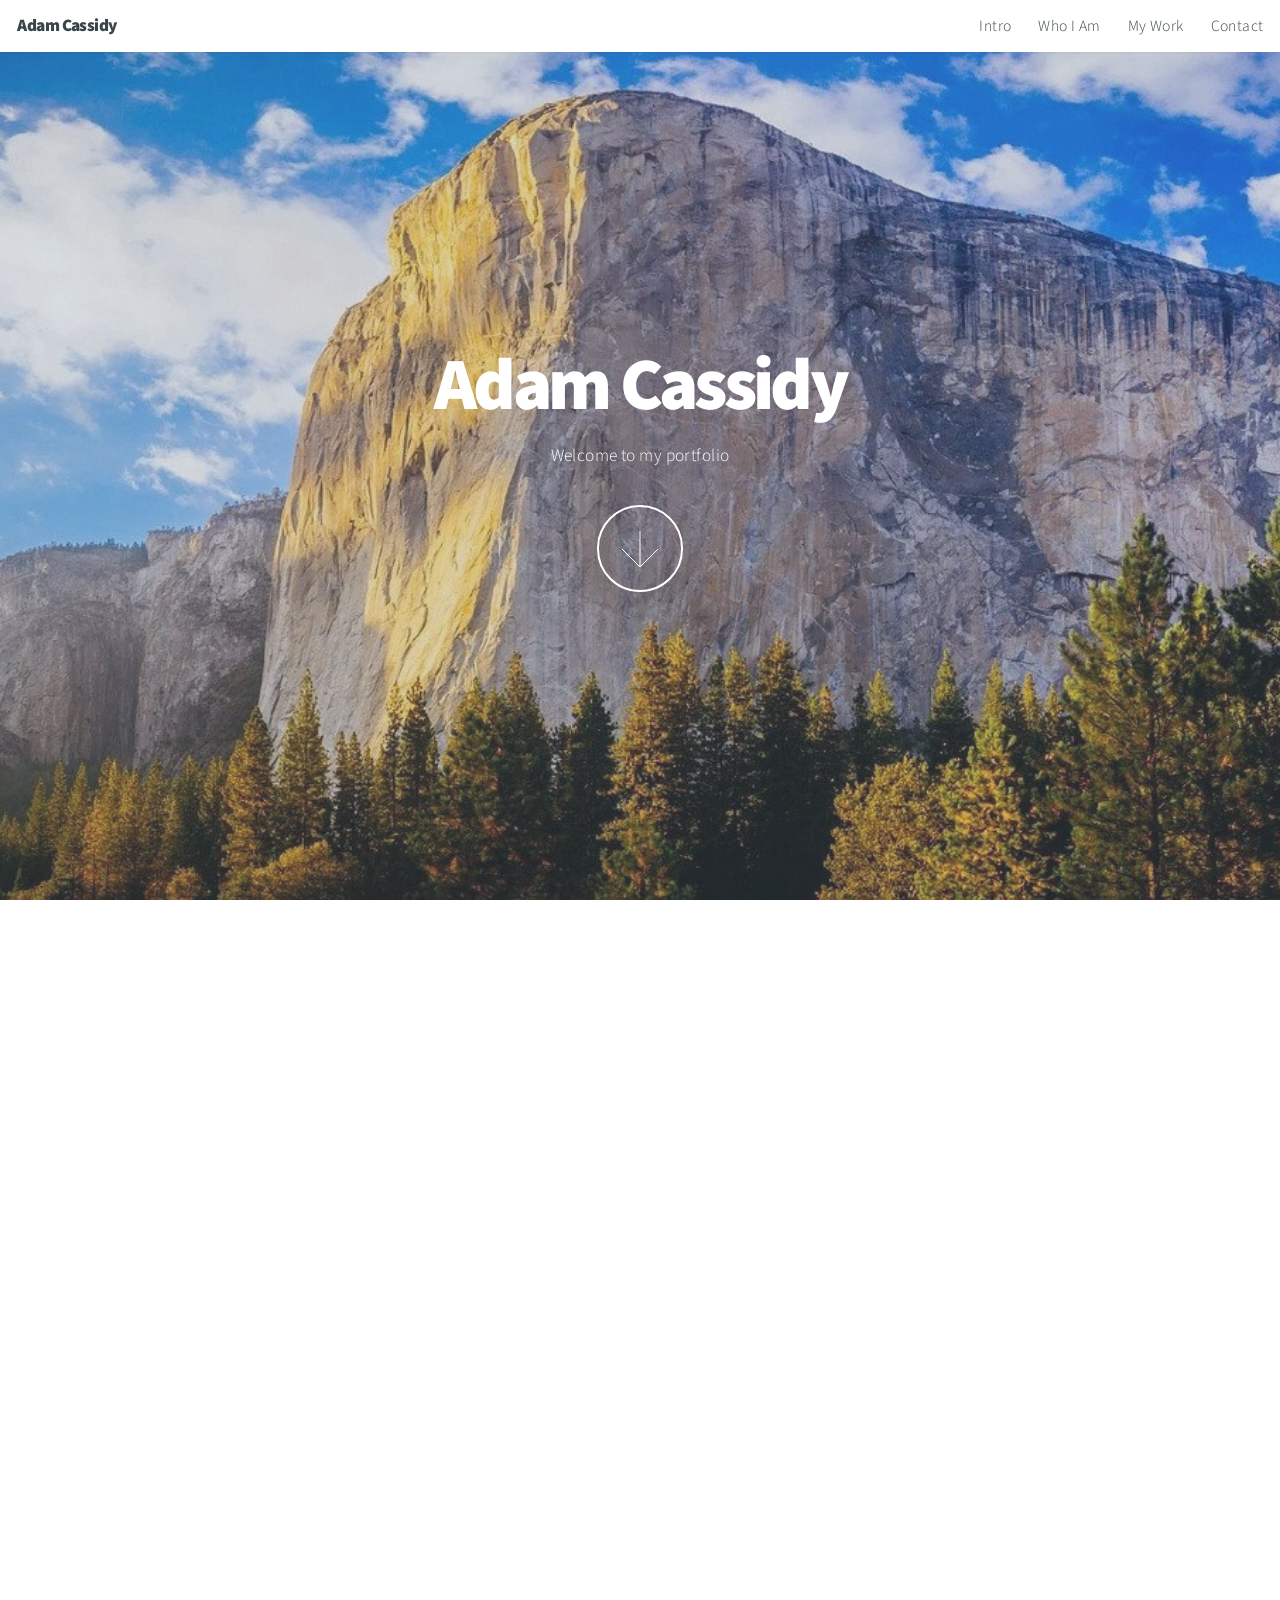
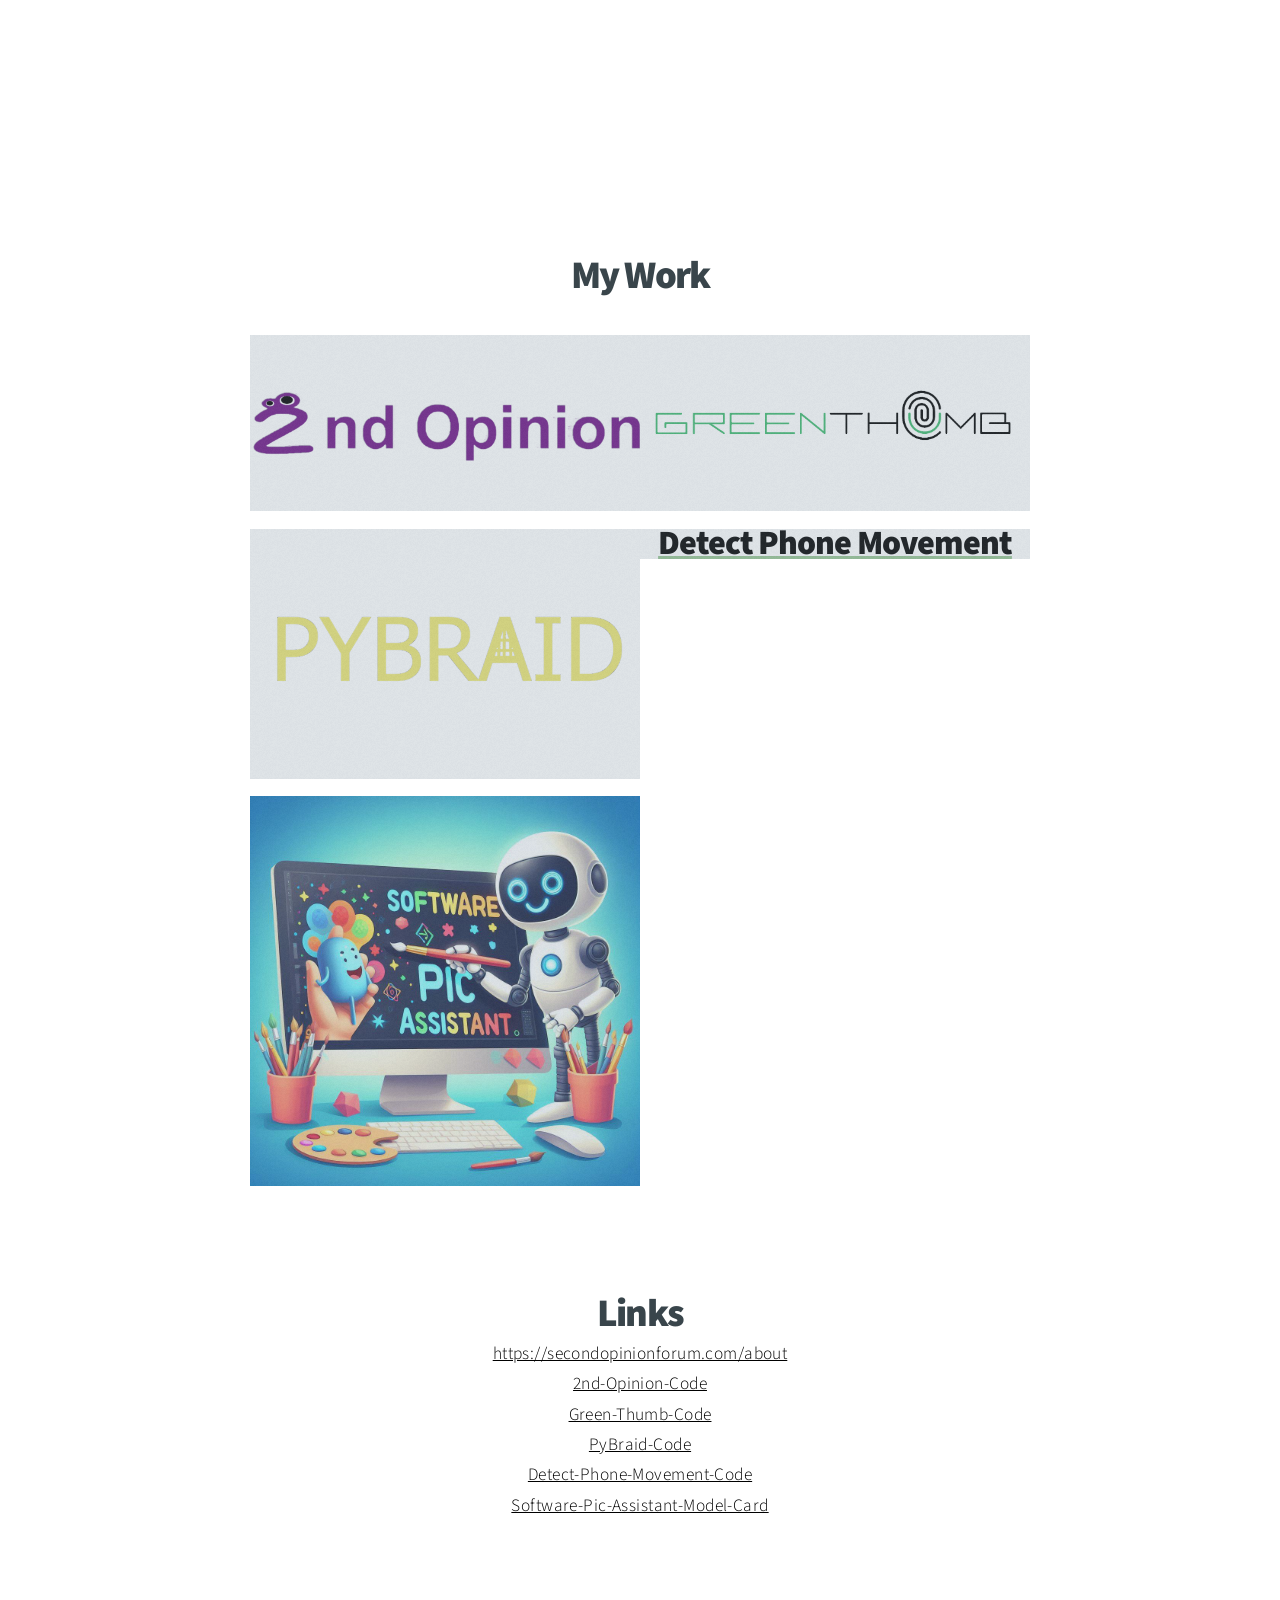
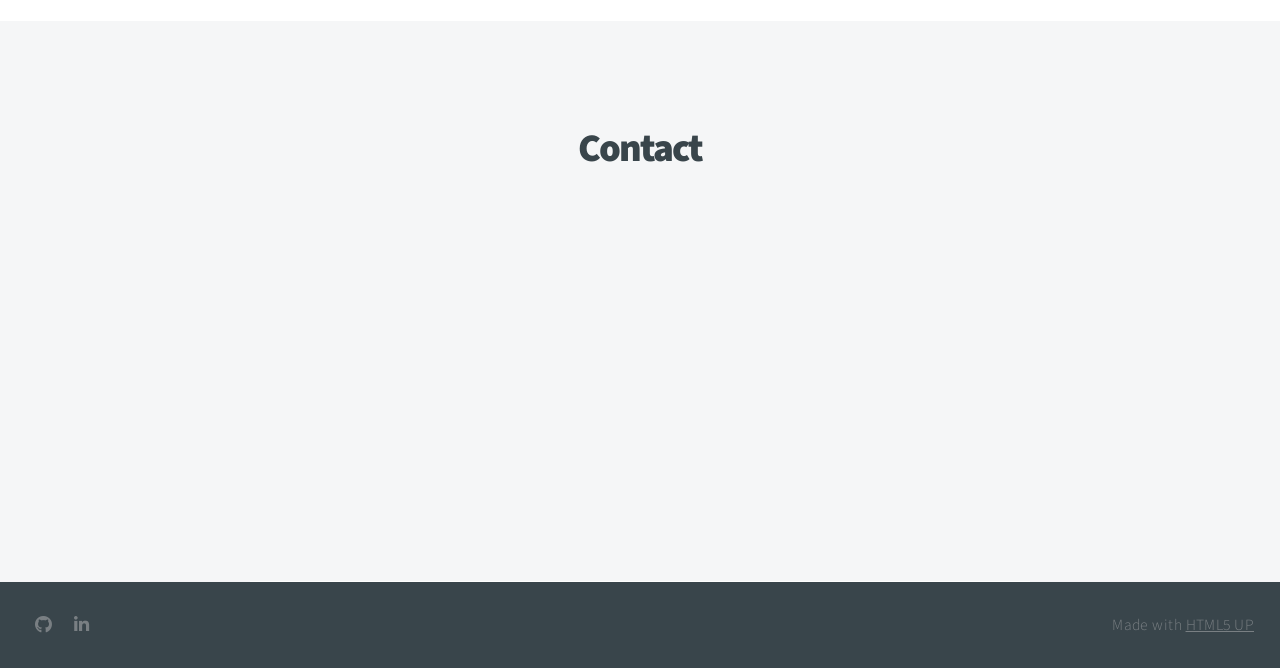
==== commit 31f18082: "Remove software pic assistant header." ====
--- a/index.html
+++ b/index.html
@@ -111,9 +111,6 @@
                 title="Software Pic Assistant"
                 alt=""
               />
-              <h1 style="color: black; font-size: 34px">
-                Software Pic Assistant
-              </h1>
             </a>
           </article>
         </div>
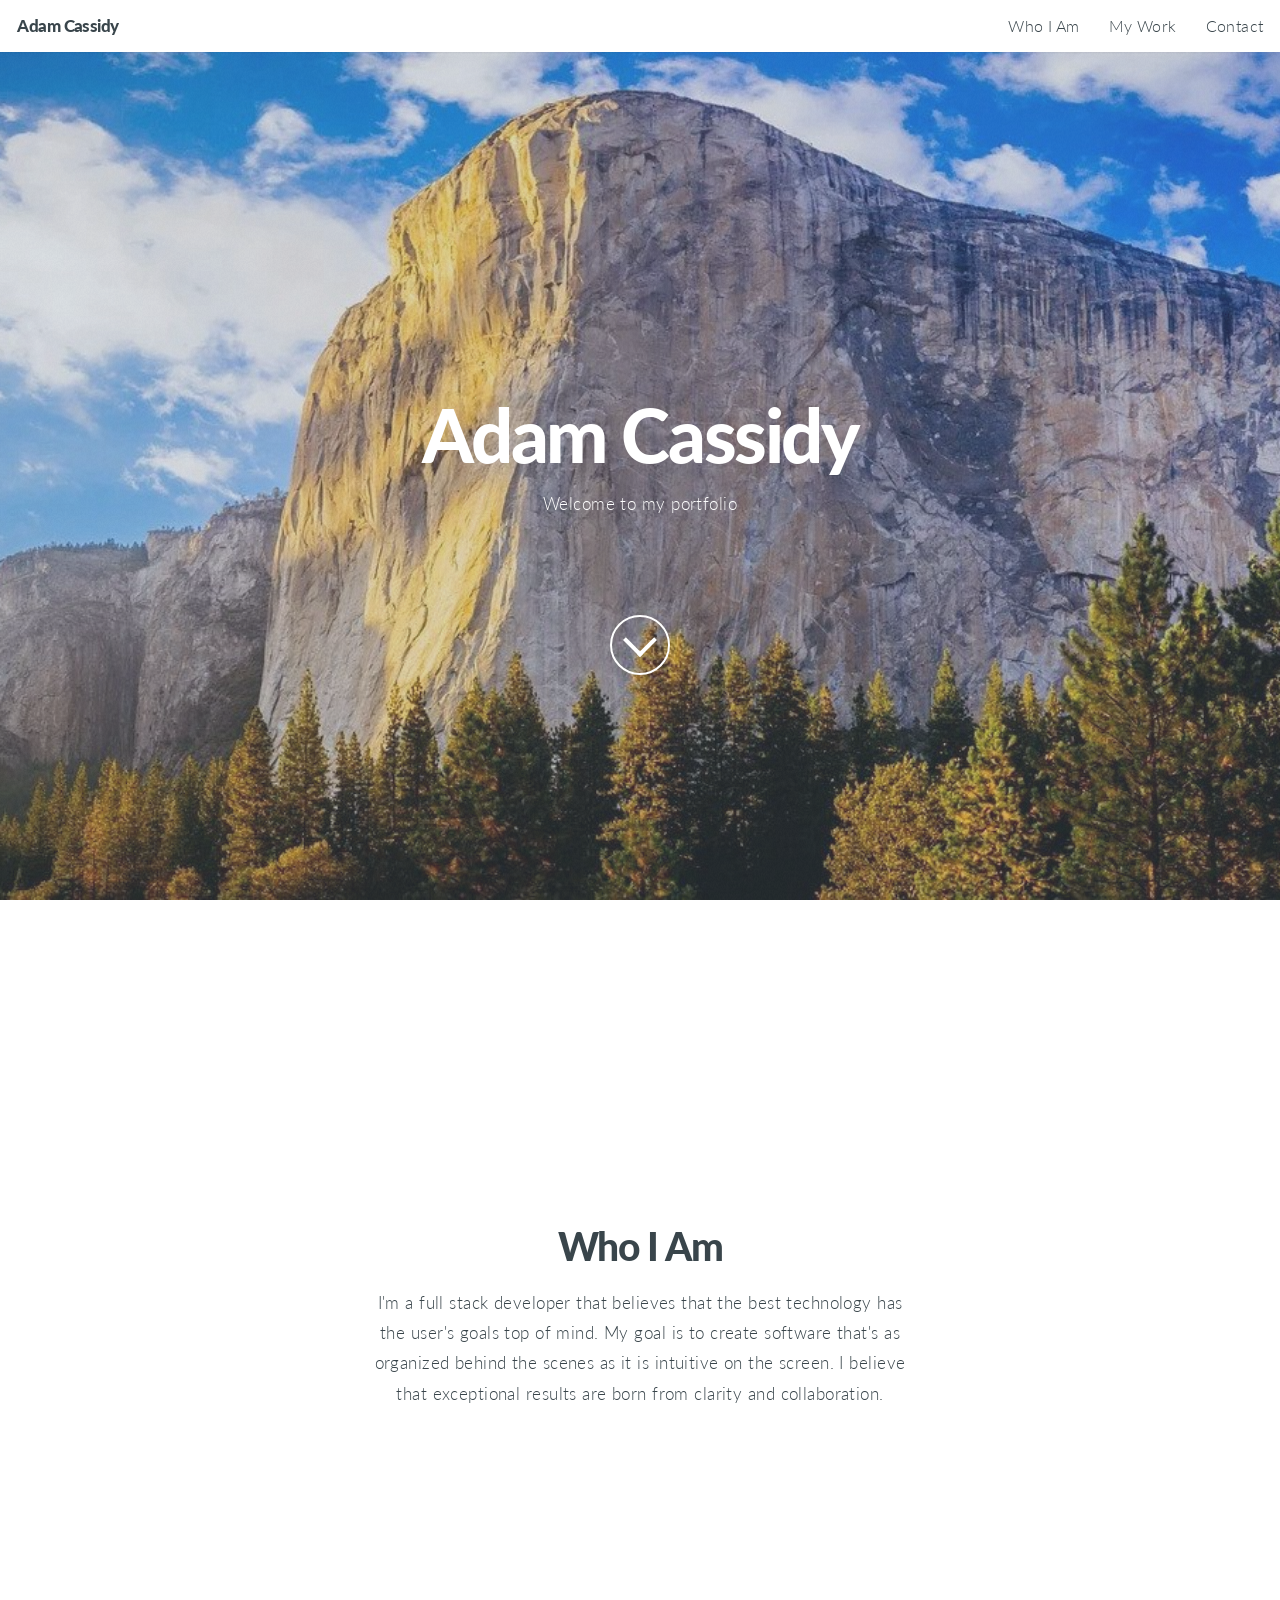
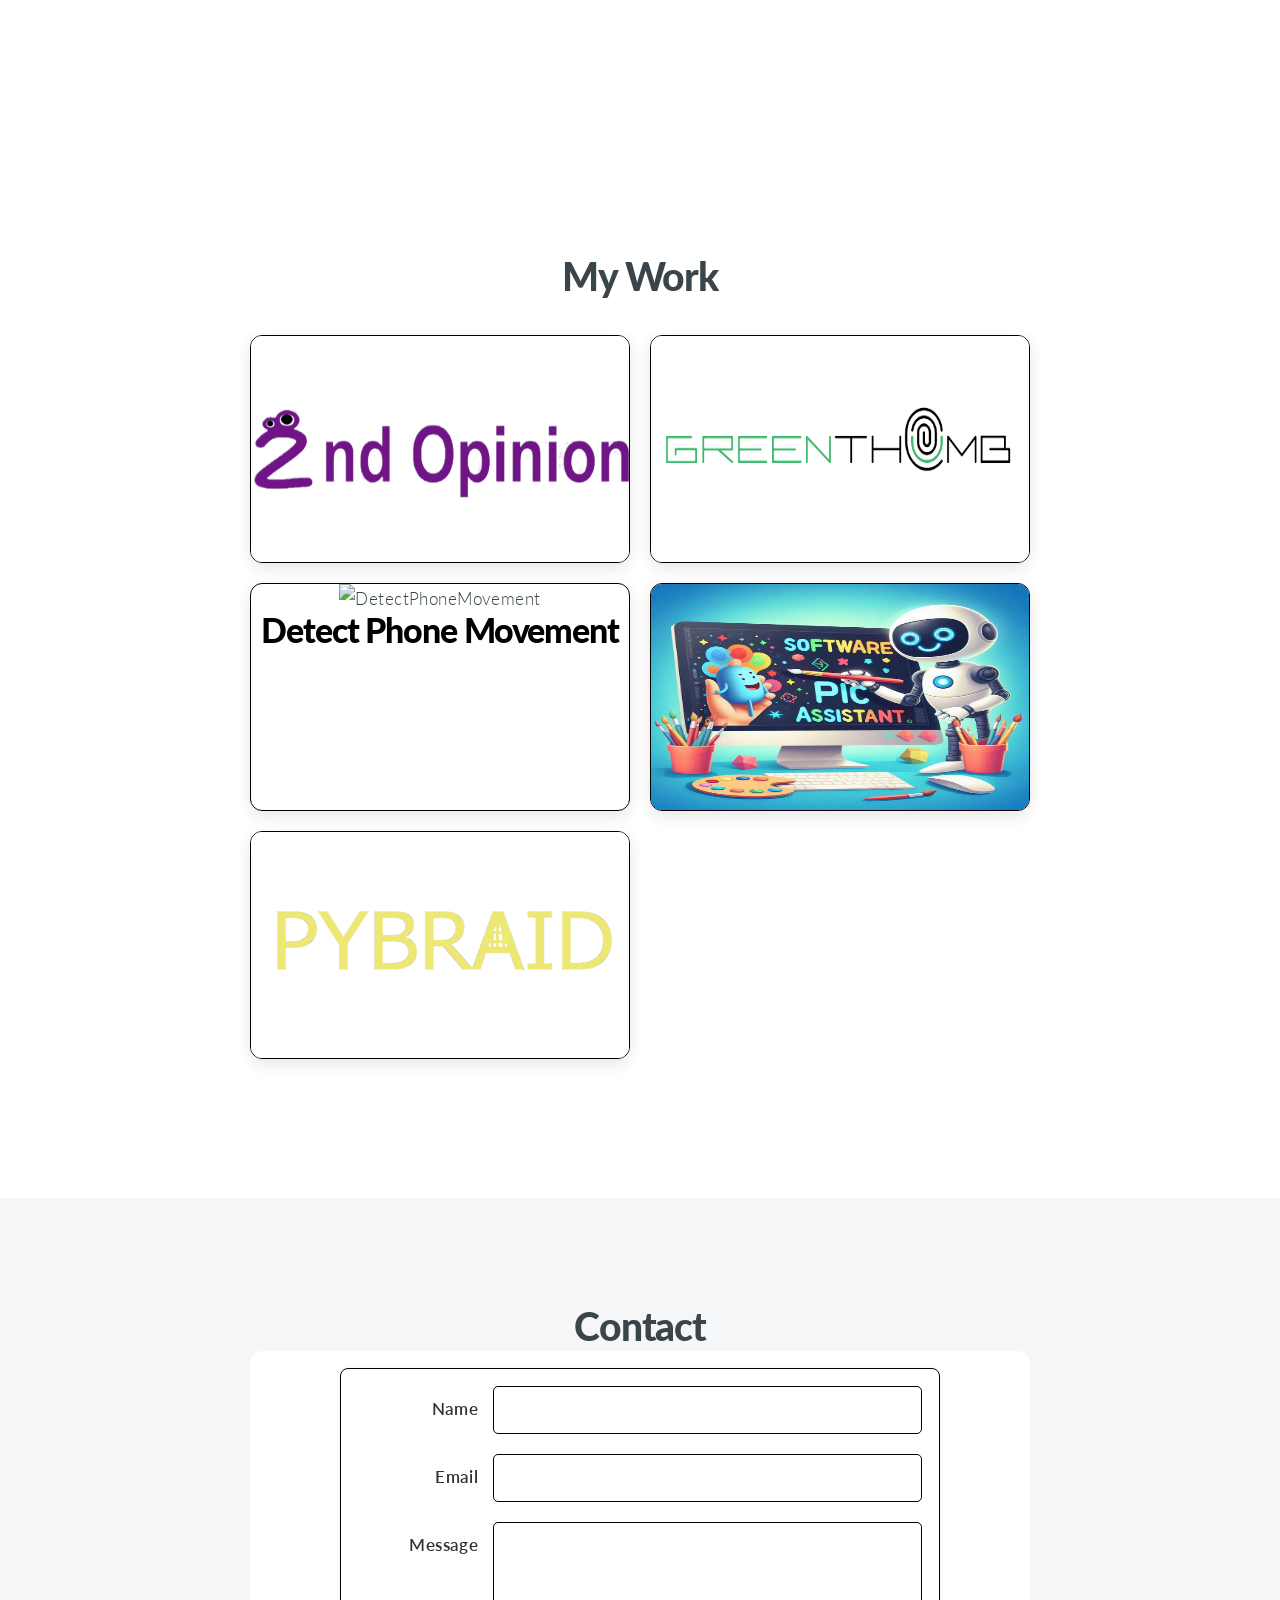
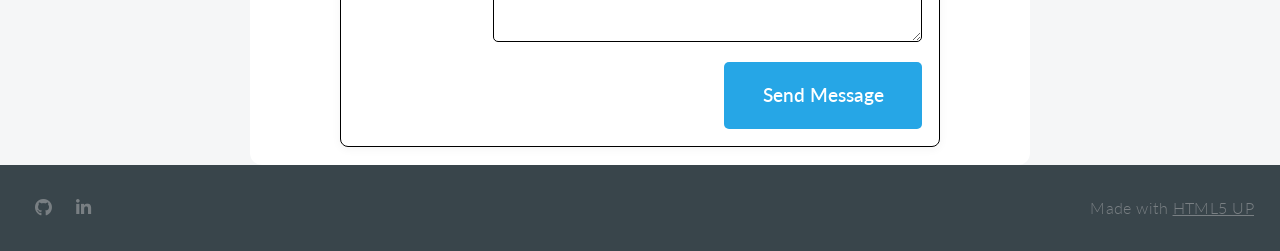
==== commit aa50c68c: "Make flipping grid project cards." ====
--- a/index.html
+++ b/index.html
@@ -8,11 +8,11 @@
   <head>
     <title>Adam Cassidy</title>
     <meta charset="utf-8" />
-    <meta
-      name="viewport"
-      content="width=device-width, initial-scale=1, user-scalable=no"
-    />
+    <meta name="viewport" content="width=device-width, initial-scale=1.0">
     <link rel="stylesheet" href="assets/css/main.css" />
+    <link rel="preconnect" href="https://fonts.googleapis.com">
+    <link rel="preconnect" href="https://fonts.gstatic.com" crossorigin>
+    <link href="https://fonts.googleapis.com/css2?family=Lato:wght@400;700&display=swap" rel="stylesheet">
     <noscript
       ><link rel="stylesheet" href="assets/css/noscript.css"
     /></noscript>
@@ -23,8 +23,7 @@
       <h1>Adam Cassidy</h1>
       <nav>
         <ul>
-          <li><a href="#intro">Intro</a></li>
-          <li><a href="#two">Who I Am</a></li>
+          <li><a href="#whoIAm">Who I Am</a></li>
           <li><a href="#work">My Work</a></li>
           <li><a href="#contact">Contact</a></li>
         </ul>
@@ -39,22 +38,27 @@
         </header>
         <p>Welcome to my portfolio</p>
         <footer>
-          <a href="#two" class="button style2 down">More</a>
+          <a id="introDownArrow" href="#whoIAm" class="scroll-down-arrow" aria-label="Scroll to next section">
+            <span class="arrow-head"></span>
+          </a>
         </footer>
       </div>
     </section>
 
-    <section id="two" class="main style2 left dark fullscreen">
+    <section id="whoIAm" class="main style2 left dark fullscreen">
       <div class="content box style2">
         <header>
           <h2>Who I Am</h2>
         </header>
-        <p>
-          I'm a persistent and driven software developer from Waterloo, Ontario,
-          Canada, with a bachelor's degree in computer science.
-        </p>
+        <div class="portfolio-description">
+          <p>    I'm a full stack developer that believes that the best technology has the user's goals top of mind.
+            My goal is to create software that's as organized behind the scenes as it is intuitive on the screen.
+          I believe that exceptional results are born from clarity and collaboration.</p>
+        </div>
       </div>
-      <a href="#work" class="button style2 down anchored">Next</a>
+      <a id="whoIAmDownArrow" href="#work" class="scroll-down-arrow" aria-label="Scroll to next section">
+        <span class="arrow-head"></span>
+      </a>
     </section>
 
     <!-- Work -->
@@ -63,93 +67,220 @@
         <header>
           <h2>My Work</h2>
         </header>
-
+        <!-- TODO: Show/hide details button -->
+      <!-- <div>
+        <button class="button anchored">Show/hide details</button>
+      </div> -->
+        
         <!-- Gallery  -->
-
-        <div class="gallery">
-          <article class="from-left">
-            <a href="images/2ndOpinionContent.png" class="image fit"
-              ><img
-                src="images/2ndOpinionFullLogo.png"
-                title="2nd Opinion"
-                alt=""
-              />
-            </a>
-          </article>
-
-          <article class="from-right">
-            <a href="images/greenThumbContent.png" class="image fit"
-              ><img src="images/greenthumbLogo.png" title="GreenThumb" alt=""
-            /></a>
-          </article>
-          <article class="from-left">
-            <p></p>
-            <a href="images/pyBraidContent.png" class="image fit">
-              <img src="images/pybraidLogo.png" title="Pybraid" alt=""
-            /></a>
-          </article>
-          <article class="from-right">
-            <p></p>
-
-            <a href="images/detectPhoneMovementContent.png" class="image fit">
-              <img
-                src="images/detectPhoneMovement.gif"
-                title="Detect Phone Movement"
-                alt=""
-              />
-              <h1 style="color: black; font-size: 34px">
+        
+        <div id="pageOverlay" class="overlay"></div>
+        <div class="projects-grid">
+            <div class="project-card-container">
+                <div class="project-card" data-project-id="secondOpinionProject">
+                    <div class="card-flipper">
+                        <div class="card-face card-face--front">
+                            <img src="images/2ndOpinionFullLogo.png" alt="2nd Opinion">
+                        </div>
+                        <div class="card-face card-face--back"></div>
+                    </div>
+                </div>
+            </div>
+            <div class="project-card-container">
+                <div class="project-card" data-project-id="greenThumbProject">
+                    <div class="card-flipper">
+                        <div class="card-face card-face--front">
+                            <img src="images/greenthumbLogo.png" alt="GreenThumb">
+                        </div>
+                        <div class="card-face card-face--back"></div>
+                    </div>
+                </div>
+            </div>
+            <div class="project-card-container">
+                <div class="project-card" data-project-id="detectPhoneMovementProject">
+                    <div class="card-flipper">
+                        <div class="card-face card-face--front">
+                            <img src="images/detectPhoneMovement.gif" alt="DetectPhoneMovement">
+                            <h1 style="color: black; font-size: 34px">
                 Detect Phone Movement
               </h1>
-            </a>
-          </article>
-          <article class="from-left">
-            <p></p>
-
-            <a href="images/softwarePicAssistantContent.png" class="image fit">
-              <img
-                src="images/softwarePicAssistant.png"
-                title="Software Pic Assistant"
-                alt=""
-              />
-            </a>
-          </article>
+                        </div>
+                        <div class="card-face card-face--back"></div>
+                    </div>
+                </div>
+            </div>
+            <div class="project-card-container">
+                <div class="project-card" data-project-id="softrwarePicAssistantProject">
+                    <div class="card-flipper">
+                        <div class="card-face card-face--front">
+                            <img src="images/softwarePicAssistant.png" alt="Software Pic Assistant">
+                        </div>
+                        <div class="card-face card-face--back"></div>
+                    </div>
+                </div>
+            </div>
+            <div class="project-card-container">
+                <div class="project-card" data-project-id="pyBraidProject">
+                    <div class="card-flipper">
+                        <div class="card-face card-face--front">
+                            <img src="images/pybraidLogo.png" alt="PyBraid">
+                        </div>
+                        <div class="card-face card-face--back"></div>
+                    </div>
+                </div>
+            </div>
         </div>
-      </div>
+        <div id="project-content" style="display: none;">
+            <div id="secondOpinionProject">
+                <h3>2nd Opinion</h3>
+                <div class="project-content-description left-align">
+                    <p>
+                      A responsive social media forum that's focused on discussion of constructive feedback.
+                      It was made with Vue.js and Firebase. It uses Vuex to manage state and makes RESTful API calls 
+                      to Firebase's realtime database where it holds user's content. It uses Firebase's authentication 
+                      service and funnels alert messages from them. The app also uses custom form validation for its authentication flow.
+                      Users can upload avatars, or images to their posts, and they 
+                      are kept in Firebase storage.
+                    </p>
+
+                    <p>
+                      The site is secure through SSL. Performance is optimized with asynchronous components. 
+                      SEO is optimized with meta tags. Also, all posts throughout time can be viewed because of 
+                      an infinite scroll implementation. They can also comment and reply to each other in realtime 
+                      on their posts and delete or edit all of their content. Users can also tag a topic to their post 
+                      if they please or view posts on a specific topic. JS cookie and Vuex are used to persist state, 
+                      and Sass is used for the styling.
+                    </p>
+                </div>
+                <div class="project-content-description">
+                    <h2>Skills gained</h2>
+                    <ul>
+                      <li>Vue.js</li>
+                      <li>Sass</li>
+                      <li>Webpack</li>
+                      <li>SEO</li>
+                      <li>Performance optimization</li>
+                      <li>Authentication and validation</li>
+                      <li>Realtime communication</li>
+                    </ul>
+                    <span><a
+                        href="https://secondopinionforum.com/about"
+                        target="_blank" style="color: black; margin: 5px"
+                        >https://secondopinionforum.com/about</a>
+                    </span></br>
+                    <span><a
+                        href="https://github.com/AdamCassidy/feedback-app"
+                        target="_blank" style="color: black; margin: 5px"
+                        >2nd-Opinion-Code</a>
+                    </span>
+                </div>
+            </div>
+            <div id="greenThumbProject">
+                <h3>GreenThumb</h3>
+                <div class="project-content-description left-align">
+                    <p>
+                      This is a responsive mobile app that stores a user’s photo of a local plant with MS SQL and Javascript, 
+                      and then identifies its species with Python. Registered users can also upload their photographs to 
+                      the appropriate species' page where they can be seen by other users. I worked on the back end, 
+                      on the RESTful API and Photo class, with Node.js and Express. This was made in an Agile environment, 
+                      using Git and integration testing.
+                    </p>
+                </div>
+                <div class="project-content-description">
+                    <h2>Skills gained</h2>
+                    <ul>
+                      <li>RESTful APIs</li>
+                      <li>Git</li>
+                      <li>Node.js</li>
+                      <li>Javascript</li>
+                    </ul>
+                    <span>
+                      <a href="https://github.com/AdamCassidy/GreenThumb/tree/master-backend/backend"
+                        target="_blank" style="color: black; margin: 5px">
+                        Green-Thumb-Code
+                      </a>
+                    </span>
+                </div>
+            </div>
+            <div id="detectPhoneMovementProject">
+                <h3>DetectPhoneMovement</h3>
+                <div class="project-content-description left-align">
+                        <p>
+                            An app, made by request for the police, that quickly sends a notification of the unique id of a phone if it was even slightly moved.
+                        </p>
+                </div>
+                <div class="project-content-description">
+                        <h2>Skills gained</h2>
+                        <ul>
+                            <li>Android Studio</li>
+                            <li>Firebase</li>
+                            <li>Volley</li>
+                        </ul>
+                        <span>
+                          <a
+                            href="https://github.com/AdamCassidy/DetectPhoneMovement"
+                            target="_blank" style="color: black; margin: 5px"
+                            >Detect-Phone-Movement-Code</a
+                          >
+                        </span>
+                </div>
+            </div>
+            <div id="softrwarePicAssistantProject">
+                <h3>Software Pic Assistant</h3>
+                    <div class="project-content-description left-align">
+                      <p>
+                          This model is a finetuned version of <b>LLaVA-Next (llava-hf/llava-v1.6-mistral-7b-hf)</b> specifically for visual question answering (VQA) on Stack Overflow questions containing images. The model was finetuned using QLoRA with 4-bit quantization, optimized to handle both text and image inputs.
+                          The training dataset was filtered from the <b>mirzaei2114/stackoverflowVQA-filtered-small</b> dataset. Only samples with a maximum input length of 1024 (for both question and answer combined) were used. Images were kept to size to capture detail needed for methods such as optical character recognition.
+                      </p>
+
+                      <h4>Direct Use</h4>
+                      <p>
+                          Visual Question Answering (VQA) on technical Stack Overflow (software-adjacent) questions with accompanying images. Drag a snipping rectangle for a screenshot around the exact focus/context for a question related to software development(usually front end) and accompany it with the question for inference.
+                      </p>
+
+                      <h4>Out-of-Scope Use</h4>
+                      <p>
+                          General-purpose VQA tasks, though performance on non-technical domains may vary.
+                      </p>
+                    </div>
+                    <div class="project-content-description">
+                      <h2>Skills gained</h2>
+                      <ul>
+                        <li>Data pipelines</li>
+                        <li>Data visualization</li>
+                        <li>Python</li>
+                      </ul>
+                      <a href="https://huggingface.co/Narrator5000/llavanext-finetuned-stackoverflow-vqa"
+                        target="_blank" style="color: black; margin: 5px"
+                        >Software-Pic-Assistant-Model-Card
+                      </a>
+                    </div>
+            </div>
+            <div id="pyBraidProject">
+                <h3>PyBraid</h3>
+                <div class="project-content-description left-align">
+                      <p>
+                        This is a Python library, made with unit testing and test-driven development, 
+                        that holds various unique object-oriented programming data structures and algorithms.
+                      </p>
+                </div>
+                <div class="project-content-description">
+                      <h2>Skills gained</h2>
+                      <ul>
+                        <li>Data structures</li>
+                        <li>Sorting algorithms</li>
+                        <li>Python</li>
+                      </ul>
+                      <span>
+                        <a href="https://github.com/AdamCassidy/PyBraid"
+                          target="_blank" style="color: black; margin: 5px"
+                          >PyBraid-Code
+                        </a>
+                      </span>
+                </div>
+            </div>
+        </div>
     </section>
-    <div style="margin: auto; text-align: center; margin-bottom: 100px;">
-      <h2>Links</h2>
-      <span><a
-        href="https://secondopinionforum.com/about"
-        style="color: black; margin: 5px"
-        >https://secondopinionforum.com/about</a
-      ></span></br>
-      <a
-        href="https://github.com/AdamCassidy/feedback-app"
-        style="color: black; margin: 5px"
-        >2nd-Opinion-Code</a
-      ></br>
-      <a
-        href="https://github.com/AdamCassidy/GreenThumb/tree/master-backend/backend"
-        style="color: black; margin: 5px"
-        >Green-Thumb-Code</a
-      ></br>
-      <a
-        href="https://github.com/AdamCassidy/PyBraid"
-        style="color: black; margin: 5px"
-        >PyBraid-Code</a
-      ></br>
-      <a
-        href="https://github.com/AdamCassidy/DetectPhoneMovement"
-        style="color: black; margin: 5px"
-        >Detect-Phone-Movement-Code</a
-      ></br>
-      <a
-        href="https://huggingface.co/Narrator5000/llavanext-finetuned-stackoverflow-vqa"
-        style="color: black; margin: 5px"
-        >Software-Pic-Assistant-Model-Card</a
-      >
-    </div>
-
     <!-- Contact -->
     <section id="contact" class="main style3 secondary">
       <div class="content">
@@ -157,23 +288,24 @@
           <h2>Contact</h2>
         </header>
         <div class="box">
-          <form
-            method="post"
-            action="mailto:adamcassidy011@gmail.com"
-            enctype="text/plain"
-          >
-            <div class="fields">
-              <div class="field">
-                <textarea
-                  name="message"
-                  placeholder="Message"
-                  rows="6"
-                ></textarea>
-              </div>
-            </div>
-            <ul class="actions special">
-              <li><input type="submit" value="Send Email" /></li>
-            </ul>
+          <form id="contact-form">
+          <div class="box">
+            <div class="form-group">
+                <label for="user_name">Name</label>
+                <input type="text" name="user_name" required />
+            </div>
+            <div class="form-group">
+                <label for="user_email">Email</label>
+                <input type="email" name="user_email" required />
+            </div>
+            <div class="form-group">
+                <label for="message">Message</label>
+                <textarea name="message" required></textarea>
+            </div>
+            <div class="form-group submit-button-group">
+                <button id="contactButton" type="submit">Send Message</button>
+            </div>
+          </div>
           </form>
         </div>
       </div>
@@ -184,7 +316,7 @@
       <!-- Icons -->
       <ul class="icons">
         <li>
-          <a href="github.com/AdamCassidy" class="icon brands fa-github"
+          <a href="https://github.com/AdamCassidy" class="icon brands fa-github"
             ><span class="label">Github</span></a
           >
           <a
@@ -209,6 +341,8 @@
     <script src="assets/js/browser.min.js"></script>
     <script src="assets/js/breakpoints.min.js"></script>
     <script src="assets/js/util.js"></script>
+    <script type="text/javascript"
+  src="https://cdn.jsdelivr.net/npm/@emailjs/browser@4/dist/email.min.js"></script>
     <script src="assets/js/main.js"></script>
   </body>
 </html>
--- a/assets/css/main.css
+++ b/assets/css/main.css
@@ -22,9 +22,14 @@
 	padding: 0;
 	border: 0;
 	font-size: 100%;
+	font-family: "Lato", sans-serif;
 	font: inherit;
 	vertical-align: baseline;}
 
+section {
+	justify-content: center !important;
+	text-align: center;
+}
 article, aside, details, figcaption, figure,
 footer, header, hgroup, menu, nav, section {
 	display: block;}
@@ -434,7 +439,7 @@
 			transform-origin: 50% 50%;
 			-moz-osx-font-smoothing: grayscale;
 			-webkit-font-smoothing: antialiased;
-			font-family: FontAwesome;
+			font-family: "Lato", sans-serif;
 			font-style: normal;
 			font-weight: normal;
 			text-transform: none !important;
@@ -500,7 +505,7 @@
 /* Type */
 
 	body, input, textarea, select {
-		font-family: "Source Sans Pro", "sans-serif";
+		font-family: "Lato", sans-serif;
 		font-weight: 300;
 		font-size: 18pt;
 		line-height: 1.75em;
@@ -563,7 +568,6 @@
 	h2 {
 		font-size: 2.25em;
 		line-height: 1.25em;
-		letter-spacing: -0.05em;
 	}
 
 	@media screen and (max-width: 736px) {
@@ -624,6 +628,7 @@
 		background: #ffffff;
 		color: #39454b;
 		padding: 2em;
+		border-radius: 12px;
 	}
 
 		.box > :last-child {
@@ -654,6 +659,7 @@
 	input[type="reset"],
 	.button,
 	button {
+		font-family: "Lato", sans-serif;
 		-moz-appearance: none;
 		-webkit-appearance: none;
 		-ms-appearance: none;
@@ -763,7 +769,127 @@
 			button.style2.down {
 				background-image: url("images/arrow.svg");
 			}
-
+	#contact-form {
+	max-width: 600px;
+	margin-left: auto;
+	margin-right: auto;
+	border-radius: 8px;
+	background-color: #ffffff;
+	box-shadow: 0 2px 10px rgba(0,0,0,0.05);
+	border: 0.01rem solid black;
+	}
+
+	.form-group {
+	display: flex;
+	align-items: flex-start;
+	margin-bottom: 20px;
+	}
+
+	.form-group label {
+	flex-basis: 120px;
+	flex-shrink: 0;
+	margin-right: 15px;
+	padding-top: 8px;
+	text-align: right;
+	font-weight: 600;
+	color: #333;
+	}
+
+	.form-group input[type="text"],
+	.form-group input[type="email"],
+	.form-group textarea {
+	flex-grow: 1;
+	padding: 10px 12px;
+	border: 0.01rem solid black;
+	border-radius: 5px;
+	font-size: 1em;
+	line-height: 1.5;
+	box-sizing: border-box;
+	transition: border-color 0.2s ease-in-out;
+	}
+
+	.form-group input:focus,
+	.form-group textarea:focus {
+	outline: none;
+	border-color: #007bff;
+	}
+
+	.form-group textarea {
+	min-height: 120px;
+	resize: vertical;
+	}
+
+	.form-group.submit-button-group {
+	justify-content: flex-end;
+	}
+
+	.form-group.submit-button-group button {
+	background-color: rgb(38 166 230);
+	color: white;
+	border: none;
+	border-radius: 5px;
+	cursor: pointer;
+	font-size: 1.1em;
+	font-weight: 600;
+	transition: background-color 0.2s ease-in-out;
+	}
+
+	.form-group.submit-button-group button:hover {
+	background-color: #0056b3;
+	}
+
+.scroll-down-arrow {
+    position: absolute;
+    bottom: -7em;
+    left: 50%;
+    transform: translateX(-50%);
+    padding-bottom: 0.7rem;
+	
+    width: 60px;
+    height: 60px;
+    
+    display: flex;
+    justify-content: center;
+    align-items: center;
+
+    border: 2px solid white;
+    border-radius: 50%;
+    cursor: pointer;
+    
+    transition: opacity 0.2s ease;
+}
+
+.scroll-down-arrow:hover {
+    opacity: 0.8;
+}
+
+.arrow-head {
+    bottom: 0;
+    left: 50%;
+    width: 24px;
+    height: 24px;
+    border: 0;
+    border-right: 4px solid white;
+    border-bottom: 4px solid white;
+    transform: rotate(45deg);
+    animation: arrow-bounce 1.5s infinite ease-in-out;
+}
+
+@keyframes arrow-bounce {
+    0%, 100% {
+        transform: translateY(0) rotate(45deg);
+    }
+    50% {
+        transform: translateY(8px) rotate(45deg);
+    }
+}
+#introDownArrow {
+	bottom: -7em;
+}
+
+#whoIAmDownArrow {
+	bottom: 0.5em;
+}
 /* Form */
 
 	form {
@@ -1227,196 +1353,159 @@
 				background: #e5e6e7;
 			}
 
-/* Poptrox */
-
-	.poptrox-popup {
-		-moz-box-sizing: content-box;
-		-webkit-box-sizing: content-box;
-		-ms-box-sizing: content-box;
-		box-sizing: content-box;
-		background: #fff;
-		padding-bottom: 3em;
-		box-shadow: 0 0.1em 0.15em 0 rgba(0, 0, 0, 0.15);
-	}
-
-		.poptrox-popup .loader {
-			position: absolute;
-			top: 50%;
-			left: 50%;
-			margin: -1em 0 0 -1em;
-			width: 2em;
-			height: 2em;
-			display: block;
-			font-size: 2em;
-		}
-
-			.poptrox-popup .loader:before {
-				-moz-animation: spinner-rotate 0.75s infinite linear !important;
-				-webkit-animation: spinner-rotate 0.75s infinite linear !important;
-				-ms-animation: spinner-rotate 0.75s infinite linear !important;
-				animation: spinner-rotate 0.75s infinite linear !important;
-				-moz-osx-font-smoothing: grayscale;
-				-webkit-font-smoothing: antialiased;
-				font-family: FontAwesome;
-				font-style: normal;
-				font-weight: normal;
-				text-transform: none !important;
-				color: #e5e6e7;
-				content: '\f1ce';
-				cursor: default;
-				display: block;
-				height: 2em;
-				left: 0;
-				line-height: 2em;
-				position: absolute;
-				text-align: center;
-				top: 0;
-				width: 2em;
-			}
-
-		.poptrox-popup .caption {
-			position: absolute;
-			bottom: 0;
+/* Gallery */
+        body.modal-active {
+            overflow: hidden;
+        }
+		.projects-grid {
+            display: grid;
+            grid-template-columns: repeat(auto-fill, minmax(300px, 1fr));
+            gap: 20px;
+            max-width: 1000px;
+            margin: 2em auto;
+        }
+
+		.left-align {
+			text-align: left;
+		}
+		
+		.project-content-description {
+			font-size: 40%;
+    		line-height: 1.6;
+			text-align: left;
+		}
+
+		.project-content-description h2 {
+			padding-bottom: 0.4rem;
+		}
+
+		.project-content-description ul {
+			list-style-type: disc;
+			padding-left: 8rem;
+		}
+
+		.project-content-description li {
+			text-align: left;
+		}
+
+		.project-content-description:not(.left-align) {
+			flex-shrink: 0;
+			text-align: center;
+			padding-top: 0.5rem;
+		}
+
+        .project-card-container {
+            perspective: 1500px;
+			aspect-ratio: 5 / 3; 
+    		position: relative;
+        }
+
+        .project-card-container.is-expanded {
+            position: fixed;
+            top: var(--start-top);
+            left: var(--start-left);
+            width: var(--start-width);
+            height: var(--start-height);
+            z-index: 100;
+            cursor: default;
+            transition: transform 0.6s cubic-bezier(0.6, 0, 0.2, 1);
+        }
+        
+        .project-card-container.is-animating {
+            transform: translate(var(--end-x), var(--end-y)) scale(var(--end-scale));
+        }
+
+        .project-card-container.is-inactive {
+            opacity: 0;
+            pointer-events: none;
+        }
+
+        .project-card {
+            width: 100%;
+			height: 100%;
+            position: relative;
+			cursor: pointer;
+            transform-style: preserve-3d;
+		}
+
+        .card-flipper {
+            position: absolute;
+			top: 0;
 			left: 0;
-			background: #ffffff;
-			width: 100%;
-			height: 3em;
-			line-height: 2.8em;
-			text-align: center;
+            width: 100%;
+			height: 100%;
+            transform-style: preserve-3d;
+            transition: transform 0.7s cubic-bezier(0.4, 0.2, 0.2, 1);
+        }
+
+        .project-card-container.is-flipped .card-flipper {
+            transform: rotateY(180deg);
+        }
+
+		.project-card-content {
+			overflow: auto;
+    		height: inherit;
+		}
+
+        .card-face {
+			border: 0.01rem solid black;
+            position: absolute; top: 0; left: 0;
+            width: 100%; height: 100%;
+            backface-visibility: hidden;
+			border-radius: 12px;
+            box-shadow: 0 5px 15px rgba(0,0,0,0.1);
+            overflow: hidden;
+        }
+
+        .card-face--front {
+			transition: transform 0.3s ease, box-shadow 0.3s ease; 
+		}
+
+		.card-face--front:hover {
+			transform: translateY(-8px);
+			box-shadow: 0 12px 24px rgba(0,0,0,0.2);
+		}
+
+        .card-face--front img {
+            width: 100%; height: 100%;
+        }
+        .card-face--back {
+            background-color: #fff; transform: rotateY(180deg); padding: 1rem;
+            overflow: hidden;
+			box-sizing: border-box;
+			padding: 30px 20px 30px 30px;
 			cursor: default;
-			z-index: 1;
-			font-size: 0.9em;
-		}
-
-		.poptrox-popup .nav-next,
-		.poptrox-popup .nav-previous {
-			-moz-transition: opacity 0.2s ease-in-out;
-			-webkit-transition: opacity 0.2s ease-in-out;
-			-ms-transition: opacity 0.2s ease-in-out;
-			transition: opacity 0.2s ease-in-out;
-			position: absolute;
-			top: 0;
-			width: 50%;
-			height: 100%;
-			opacity: 0;
-			cursor: pointer;
-			background: rgba(0, 0, 0, 0.01);
-			-webkit-tap-highlight-color: rgba(255, 255, 255, 0);
-		}
-
-		.poptrox-popup .nav-next:before,
-		.poptrox-popup .nav-previous:before {
-			content: '';
-			position: absolute;
-			width: 96px;
-			height: 64px;
-			background: url("images/poptrox-nav.svg");
-			top: calc(50% - 1.5em);
-			margin: -32px 0 0 0;
-		}
-
-		.poptrox-popup:hover .nav-next,
-		.poptrox-popup:hover .nav-previous {
-			opacity: 0.5;
-		}
-
-		.poptrox-popup:hover .nav-next:hover,
-		.poptrox-popup:hover .nav-previous:hover {
-			opacity: 1.0;
-		}
-
-		.poptrox-popup .nav-previous:before {
-			-moz-transform: scaleX(-1);
-			-webkit-transform: scaleX(-1);
-			-ms-transform: scaleX(-1);
-			transform: scaleX(-1);
-			-ms-filter: "FlipH";
-			filter: FlipH;
-		}
-
-		.poptrox-popup .nav-next {
-			right: 0;
-		}
-
-			.poptrox-popup .nav-next:before {
-				right: 0;
-			}
-
-		.poptrox-popup .nav-previous {
-			left: 0;
-		}
-
-			.poptrox-popup .nav-previous:before {
-				left: 0;
-			}
-
-		.poptrox-popup .closer {
-			-moz-transition: opacity 0.2s ease-in-out;
-			-webkit-transition: opacity 0.2s ease-in-out;
-			-ms-transition: opacity 0.2s ease-in-out;
-			transition: opacity 0.2s ease-in-out;
-			position: absolute;
-			top: 0;
-			right: 0;
-			width: 64px;
-			height: 64px;
-			text-indent: -9999px;
-			z-index: 2;
-			opacity: 0;
-			-webkit-tap-highlight-color: rgba(255, 255, 255, 0);
-		}
-
-			.poptrox-popup .closer:before {
-				content: '';
-				display: block;
-				position: absolute;
-				right: 16px;
-				top: 16px;
-				width: 40px;
-				height: 40px;
-				border-radius: 100%;
-				box-shadow: inset 0 0 0 2px #fff;
-				background: url("images/poptrox-closer.svg") center center;
-				color: #ffffff !important;
-			}
-
-		.poptrox-popup:hover .closer {
-			opacity: 0.5;
-		}
-
-			.poptrox-popup:hover .closer:hover {
-				opacity: 1.0;
-			}
-
-		body.is-touch .poptrox-popup .nav-next,
-		body.is-touch .poptrox-popup .nav-previous,
-		body.is-touch .poptrox-popup .closer {
-			opacity: 1.0 !important;
-		}
-
-		@media screen and (max-width: 736px) {
-
-			.poptrox-popup .nav-next:before,
-			.poptrox-popup .nav-previous:before {
-				width: 48px;
-				height: 32px;
-				background-size: contain;
-				margin: -16px 0 0 0;
-			}
-
-			.poptrox-popup .closer:before {
-				right: 12px;
-				top: 12px;
-				width: 20px;
-				height: 20px;
-				box-shadow: inset 0 0 0 1px #fff;
-				background-size: contain;
-				opacity: 0.65;
-			}
-
-		}
-
-/* Gallery */
+        }
+        .card-face--back h3 { margin-top: 0; }
+        
+		.card-face--back::-webkit-scrollbar {
+		width: 10px;
+		}
+
+		.card-face--back::-webkit-scrollbar-track {
+		background: #f1f1f1;
+		border-radius: 10px;
+		}
+
+		.card-face--back::-webkit-scrollbar-thumb {
+		background: #c1c1c1;
+		border-radius: 10px;
+		}
+
+		.card-face--back::-webkit-scrollbar-thumb:hover {
+		background: #a8a8a8;
+		}
+
+        .overlay {
+            position: fixed; top: 0; left: 0;
+            width: 100%; height: 100%;
+            background: rgba(0, 0, 0, 0.75); z-index: 99;
+            opacity: 0; visibility: hidden;
+            transition: opacity 0.5s, visibility 0.5s;
+        }
+        .overlay.is-visible {
+            opacity: 1; visibility: visible;
+        }
 
 	.gallery {
 		display: -moz-flex;
@@ -2020,10 +2109,10 @@
 			}
 
 			.main.style2.inactive.left > .content {
-				-moz-transform: translateX(-100%);
-				-webkit-transform: translateX(-100%);
-				-ms-transform: translateX(-100%);
-				transform: translateX(-100%);
+				-moz-transform: translateX(-150%);
+				-webkit-transform: translateX(-150%);
+				-ms-transform: translateX(-150%);
+				transform: translateX(-150%);
 			}
 
 			.main.style2.inactive.right > .content {
@@ -2039,7 +2128,7 @@
 		}
 
 			.main.style3 .content > header {
-				margin-bottom: 2em;
+				margin-bottom: 0;
 			}
 
 			.main.style3.primary {
@@ -2140,6 +2229,7 @@
 					-webkit-transform: none;
 					-ms-transform: none;
 					transform: none;
+					border: 0.01rem solid black;
 				}
 
 			.main.style3 {
@@ -2262,7 +2352,7 @@
 
 /* Two */
 
-	#two {
+	#whoIAm {
 		background: url("images/overlay.png"), url("../../images/code.jpg");
 		background-size: 256px 256px, cover;
 		background-attachment: fixed, fixed;
@@ -2277,6 +2367,7 @@
 	}
 
 		#contact .box {
+			padding: 1em;
 			-moz-transition: -moz-transform 1s ease;
 			-webkit-transition: -webkit-transform 1s ease;
 			-ms-transition: -ms-transform 1s ease;
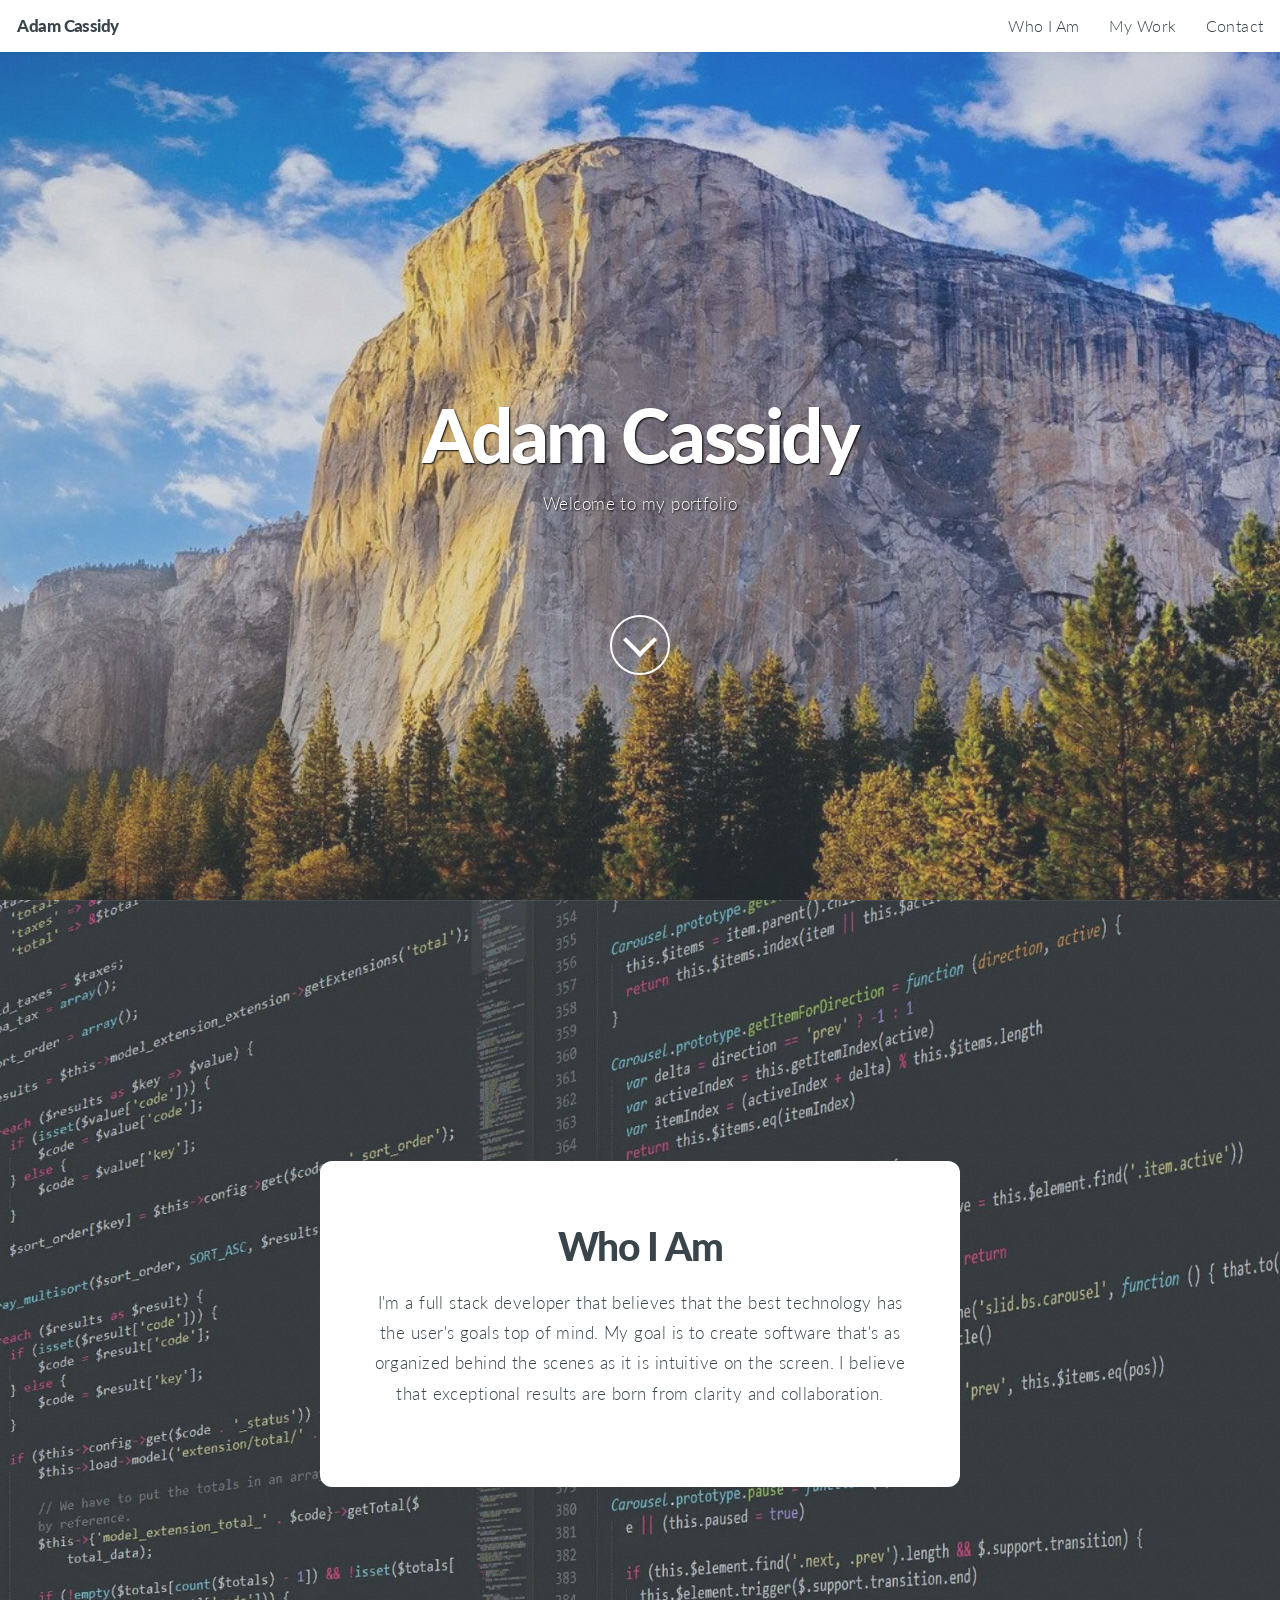
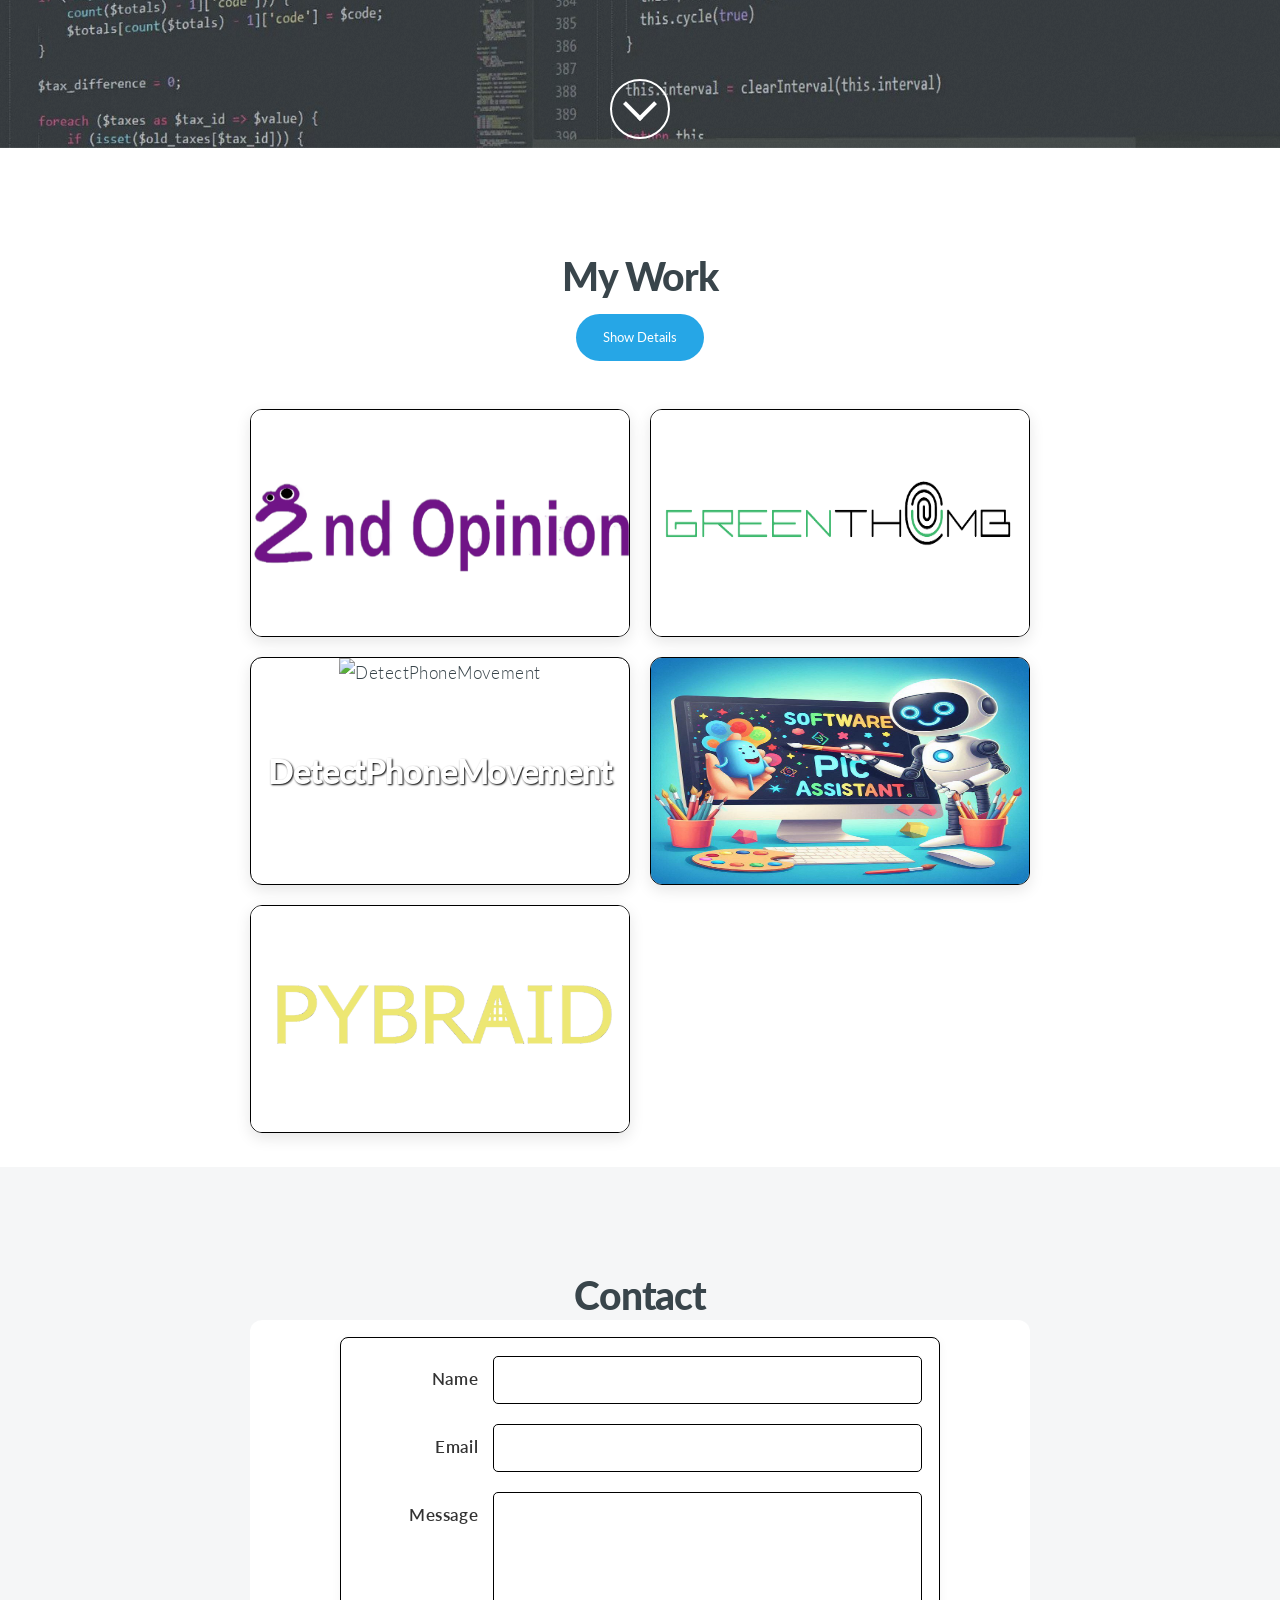
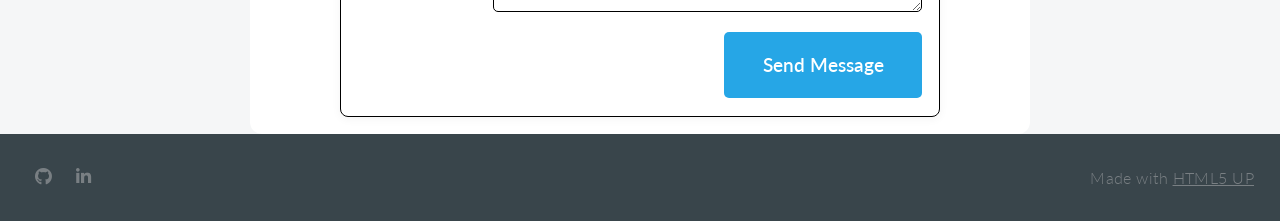
==== commit ee2a7a37: "Add show/hide project details." ====
--- a/index.html
+++ b/index.html
@@ -18,6 +18,9 @@
     /></noscript>
   </head>
   <body class="is-preload">
+    <div id="preloader">
+      <i class="fas fa-spinner fa-spin fa-3x"></i>
+    </div>
     <!-- Header -->
     <header id="header">
       <h1>Adam Cassidy</h1>
@@ -67,6 +70,7 @@
         <header>
           <h2>My Work</h2>
         </header>
+        <button id="showOrHideDetails">Show Details</button>
         <!-- TODO: Show/hide details button -->
       <!-- <div>
         <button class="button anchored">Show/hide details</button>
@@ -101,8 +105,8 @@
                     <div class="card-flipper">
                         <div class="card-face card-face--front">
                             <img src="images/detectPhoneMovement.gif" alt="DetectPhoneMovement">
-                            <h1 style="color: black; font-size: 34px">
-                Detect Phone Movement
+                            <h1>
+                DetectPhoneMovement
               </h1>
                         </div>
                         <div class="card-face card-face--back"></div>
@@ -163,15 +167,15 @@
                       <li>Authentication and validation</li>
                       <li>Realtime communication</li>
                     </ul>
-                    <span><a
+                    <span><a class="project-link"
                         href="https://secondopinionforum.com/about"
-                        target="_blank" style="color: black; margin: 5px"
+                        target="_blank"
                         >https://secondopinionforum.com/about</a>
                     </span></br>
-                    <span><a
+                    <span><a class="project-link"
                         href="https://github.com/AdamCassidy/feedback-app"
-                        target="_blank" style="color: black; margin: 5px"
-                        >2nd-Opinion-Code</a>
+                        target="_blank"
+                        >2nd-Opinion-Code →</a>
                     </span>
                 </div>
             </div>
@@ -195,9 +199,9 @@
                       <li>Javascript</li>
                     </ul>
                     <span>
-                      <a href="https://github.com/AdamCassidy/GreenThumb/tree/master-backend/backend"
-                        target="_blank" style="color: black; margin: 5px">
-                        Green-Thumb-Code
+                      <a class="project-link" href="https://github.com/AdamCassidy/GreenThumb/tree/master-backend/backend"
+                        target="_blank">
+                        Green-Thumb-Code →
                       </a>
                     </span>
                 </div>
@@ -217,10 +221,10 @@
                             <li>Volley</li>
                         </ul>
                         <span>
-                          <a
+                          <a class="project-link"
                             href="https://github.com/AdamCassidy/DetectPhoneMovement"
-                            target="_blank" style="color: black; margin: 5px"
-                            >Detect-Phone-Movement-Code</a
+                            target="_blank"
+                            >Detect-Phone-Movement-Code →</a
                           >
                         </span>
                 </div>
@@ -250,9 +254,9 @@
                         <li>Data visualization</li>
                         <li>Python</li>
                       </ul>
-                      <a href="https://huggingface.co/Narrator5000/llavanext-finetuned-stackoverflow-vqa"
-                        target="_blank" style="color: black; margin: 5px"
-                        >Software-Pic-Assistant-Model-Card
+                      <a class="project-link" href="https://huggingface.co/Narrator5000/llavanext-finetuned-stackoverflow-vqa"
+                        target="_blank"
+                        >Software-Pic-Assistant-Model-Card →
                       </a>
                     </div>
             </div>
@@ -272,14 +276,157 @@
                         <li>Python</li>
                       </ul>
                       <span>
-                        <a href="https://github.com/AdamCassidy/PyBraid"
-                          target="_blank" style="color: black; margin: 5px"
-                          >PyBraid-Code
+                        <a class="project-link" href="https://github.com/AdamCassidy/PyBraid"
+                          target="_blank"
+                          >PyBraid-Code →
                         </a>
                       </span>
                 </div>
             </div>
         </div>
+        
+    </section>
+    <section>
+      <div class="project-details-list hidden">
+        <!-- 2nd Opinion Project -->
+        <div class="project-details-card">
+          <div class="project-layout">
+            <div class="project-image-column">
+              <img src="images/2ndOpinionFullLogo.png" alt="2nd Opinion project screenshot">
+              <div class="skills-section">
+                <h3 class="skills-title">Skills Gained</h3>
+                <div class="skills-list">
+                  <span class="skill-badge">Vue.js</span>
+                  <span class="skill-badge">Sass</span>
+                  <span class="skill-badge">Webpack</span>
+                  <span class="skill-badge">SEO</span>
+                  <span class="skill-badge">Performance optimization</span>
+                  <span class="skill-badge">Authentication and validation</span>
+                  <span class="skill-badge">Realtime communication</span>
+                </div>
+              </div>
+            </div>
+            <div class="project-content">
+              <h2 class="project-title">2nd Opinion</h2>
+              <div class="project-description">
+                <p>A responsive social media forum that's focused on discussion of constructive feedback. It was made with Vue.js and Firebase. It uses Vuex to manage state and makes RESTful API calls to Firebase's realtime database where it holds user's content. It uses Firebase's authentication service and funnels alert messages from them. The app also uses custom form validation for its authentication flow. Users can upload avatars, or images to their posts, and they are kept in Firebase storage.</p>
+                <p>The site is secure through SSL. Performance is optimized with asynchronous components. SEO is optimized with meta tags. Also, all posts throughout time can be viewed because of an infinite scroll implementation. They can also comment and reply to each other in realtime on their posts and delete or edit all of their content. Users can also tag a topic to their post if they please or view posts on a specific topic. JS cookie and Vuex are used to persist state, and Sass is used for the styling.</p>
+              </div>
+              <div class="project-links">
+                <a href="https://secondopinionforum.com/about" target="_blank" rel="noopener noreferrer" class="project-link">Live Site →</a>
+                <a href="https://github.com/AdamCassidy/feedback-app" target="_blank" rel="noopener noreferrer" class="project-link">Source Code →</a>
+              </div>
+            </div>
+          
+          </div>
+        </div>
+
+        <!-- GreenThumb Project -->
+        <div class="project-details-card">
+          <div class="project-layout">
+            <div class="project-image-column">
+              <img src="images/greenthumbLogo.png" alt="GreenThumb project screenshot">
+              <div class="skills-section">
+                <h3 class="skills-title">Skills Gained</h3>
+                <div class="skills-list">
+                  <span class="skill-badge">RESTful APIs</span>
+                  <span class="skill-badge">Git</span>
+                  <span class="skill-badge">Node.js</span>
+                  <span class="skill-badge">Javascript</span>
+                </div>
+              </div>
+            </div>
+            <div class="project-content">
+              <h2 class="project-title">GreenThumb</h2>
+              <div class="project-description">
+                <p>This is a responsive mobile app that stores a user's photo of a local plant with MS SQL and Javascript, and then identifies its species with Python. Registered users can also upload their photographs to the appropriate species' page where they can be seen by other users. I worked on the back end, on the RESTful API and Photo class, with Node.js and Express. This was made in an Agile environment, using Git and integration testing.</p>
+              </div>
+              <div class="project-links">
+                <a href="https://github.com/AdamCassidy/GreenThumb/tree/master-backend/backend" target="_blank" rel="noopener noreferrer" class="project-link">Source Code →</a>
+              </div>
+            </div>
+          </div>
+        </div>
+
+        <!-- DetectPhoneMovement Project -->
+        <div class="project-details-card">
+          <div class="project-layout">
+            <div class="project-image-column">
+              <img src="images/detectPhoneMovement.gif" alt="DetectPhoneMovement project screenshot">
+              <div class="skills-section">
+                <h3 class="skills-title">Skills Gained</h3>
+                <div class="skills-list">
+                  <span class="skill-badge">Android Studio</span>
+                  <span class="skill-badge">Firebase</span>
+                  <span class="skill-badge">Volley</span>
+                </div>
+              </div>
+            </div>
+            <div class="project-content">
+              <h2 class="project-title">DetectPhoneMovement</h2>
+              <div class="project-description">
+                <p>An app, made by request for the police, that quickly sends a notification of the unique id of a phone if it was even slightly moved.</p>
+              </div>
+              <div class="project-links">
+                <a href="https://github.com/AdamCassidy/DetectPhoneMovement" target="_blank" rel="noopener noreferrer" class="project-link">Source Code →</a>
+              </div>
+            </div>
+          </div>
+        </div>
+
+        <!-- Software Pic Assistant Project -->
+        <div class="project-details-card">
+          <div class="project-layout">
+            <div class="project-image-column">
+              <img src="images/softwarePicAssistant.png" alt="Software Pic Assistant project screenshot">
+              <div class="skills-section">
+                <h3 class="skills-title">Skills Gained</h3>
+                <div class="skills-list">
+                  <span class="skill-badge">Data pipelines</span>
+                  <span class="skill-badge">Data visualization</span>
+                  <span class="skill-badge">Python</span>
+                </div>
+              </div>
+            </div>
+            <div class="project-content">
+              <h2 class="project-title">Software Pic Assistant</h2>
+              <div class="project-description">
+                <p>This model is a finetuned version of LLaVA-Next (llava-hf/llava-v1.6-mistral-7b-hf) specifically for visual question answering (VQA) on Stack Overflow questions containing images. The model was finetuned using QLoRA with 4-bit quantization, optimized to handle both text and image inputs. The training dataset was filtered from the mirzaei2114/stackoverflowVQA-filtered-small dataset. Only samples with a maximum input length of 1024 (for both question and answer combined) were used. Images were kept to size to capture detail needed for methods such as optical character recognition.</p>
+                <p>Visual Question Answering (VQA) on technical Stack Overflow (software-adjacent) questions with accompanying images. Drag a snipping rectangle for a screenshot around the exact focus/context for a question related to software development (usually front end) and accompany it with the question for inference.</p>
+              </div>
+              <div class="project-links">
+                <a href="https://huggingface.co/Narrator5000/llavanext-finetuned-stackoverflow-vqa" target="_blank" rel="noopener noreferrer" class="project-link">Model Card →</a>
+              </div>
+            </div>
+          </div>
+        </div>
+
+        <!-- PyBraid Project -->
+        <div class="project-details-card">
+          <div class="project-layout">
+            <div class="project-image-column">
+              <img src="images/pybraidLogo.png" alt="PyBraid project screenshot">
+              <div class="skills-section">
+                <h3 class="skills-title">Skills Gained</h3>
+                <div class="skills-list">
+                  <span class="skill-badge">Data structures</span>
+                  <span class="skill-badge">Sorting algorithms</span>
+                  <span class="skill-badge">Python</span>
+                </div>
+              </div>
+            </div>
+            <div class="project-content">
+              <h2 class="project-title">PyBraid</h2>
+              <div class="project-description">
+                <p>This is a Python library, made with unit testing and test-driven development, that holds various unique object-oriented programming data structures and algorithms.</p>
+              </div>
+              <div class="project-links">
+                <a href="https://github.com/AdamCassidy/PyBraid" target="_blank" rel="noopener noreferrer" class="project-link">Source Code →</a>
+              </div>
+            </div>
+          </div>
+        </div>
+      </div>
     </section>
     <!-- Contact -->
     <section id="contact" class="main style3 secondary">
@@ -292,15 +439,15 @@
           <div class="box">
             <div class="form-group">
                 <label for="user_name">Name</label>
-                <input type="text" name="user_name" required />
+                <input id="user_name" type="text" name="user_name" required />
             </div>
             <div class="form-group">
                 <label for="user_email">Email</label>
-                <input type="email" name="user_email" required />
+                <input id="user_email" type="email" name="user_email" required />
             </div>
             <div class="form-group">
                 <label for="message">Message</label>
-                <textarea name="message" required></textarea>
+                <textarea id="message" name="message" required></textarea>
             </div>
             <div class="form-group submit-button-group">
                 <button id="contactButton" type="submit">Send Message</button>
@@ -335,12 +482,10 @@
 
     <!-- Scripts -->
     <script src="assets/js/jquery.min.js"></script>
-    <script src="assets/js/jquery.poptrox.min.js"></script>
     <script src="assets/js/jquery.scrolly.min.js"></script>
     <script src="assets/js/jquery.scrollex.min.js"></script>
     <script src="assets/js/browser.min.js"></script>
     <script src="assets/js/breakpoints.min.js"></script>
-    <script src="assets/js/util.js"></script>
     <script type="text/javascript"
   src="https://cdn.jsdelivr.net/npm/@emailjs/browser@4/dist/email.min.js"></script>
     <script src="assets/js/main.js"></script>
--- a/assets/css/main.css
+++ b/assets/css/main.css
@@ -6,6 +6,10 @@
 	html5up.net | @ajlkn
 	Free for personal and commercial use under the CCA 3.0 license (html5up.net/license)
 */
+
+.hidden {
+  display: none !important;
+}
 
 html, body, div, span, applet, object,
 iframe, h1, h2, h3, h4, h5, h6, p, blockquote,
@@ -113,229 +117,34 @@
 		}
 
 /* Spinner */
-
-	@-moz-keyframes spinner-rotate {
-		0% {
-			-moz-transform: scale(1) rotate(0deg);
-			-webkit-transform: scale(1) rotate(0deg);
-			-ms-transform: scale(1) rotate(0deg);
-			transform: scale(1) rotate(0deg);
-		}
-
-		100% {
-			-moz-transform: scale(1) rotate(360deg);
-			-webkit-transform: scale(1) rotate(360deg);
-			-ms-transform: scale(1) rotate(360deg);
-			transform: scale(1) rotate(360deg);
-		}
-	}
-
-	@-webkit-keyframes spinner-rotate {
-		0% {
-			-moz-transform: scale(1) rotate(0deg);
-			-webkit-transform: scale(1) rotate(0deg);
-			-ms-transform: scale(1) rotate(0deg);
-			transform: scale(1) rotate(0deg);
-		}
-
-		100% {
-			-moz-transform: scale(1) rotate(360deg);
-			-webkit-transform: scale(1) rotate(360deg);
-			-ms-transform: scale(1) rotate(360deg);
-			transform: scale(1) rotate(360deg);
-		}
-	}
-
-	@-ms-keyframes spinner-rotate {
-		0% {
-			-moz-transform: scale(1) rotate(0deg);
-			-webkit-transform: scale(1) rotate(0deg);
-			-ms-transform: scale(1) rotate(0deg);
-			transform: scale(1) rotate(0deg);
-		}
-
-		100% {
-			-moz-transform: scale(1) rotate(360deg);
-			-webkit-transform: scale(1) rotate(360deg);
-			-ms-transform: scale(1) rotate(360deg);
-			transform: scale(1) rotate(360deg);
-		}
-	}
-
-	@keyframes spinner-rotate {
-		0% {
-			-moz-transform: scale(1) rotate(0deg);
-			-webkit-transform: scale(1) rotate(0deg);
-			-ms-transform: scale(1) rotate(0deg);
-			transform: scale(1) rotate(0deg);
-		}
-
-		100% {
-			-moz-transform: scale(1) rotate(360deg);
-			-webkit-transform: scale(1) rotate(360deg);
-			-ms-transform: scale(1) rotate(360deg);
-			transform: scale(1) rotate(360deg);
-		}
-	}
+#preloader {
+  position: fixed;
+  top: 0;
+  left: 0;
+  width: 100%;
+  height: 100%;
+  z-index: 10001;
+  display: flex;
+  justify-content: center;
+  align-items: center;
+  background-color: #fff; 
+  color: #39454b;
+  opacity: 0;
+  animation: preloader-fade-in 0.5s ease forwards;
+}
+
+@keyframes preloader-fade-in {
+  from { opacity: 0; }
+  to { opacity: 1; }
+}
+
+body.is-loaded #preloader {
+  opacity: 0 !important;
+  pointer-events: none; 
+  transition: opacity 0.75s ease;
+}
 
 /* Loader */
-
-	@-moz-keyframes spinner-show {
-		0% {
-			opacity: 0;
-		}
-
-		100% {
-			opacity: 1;
-		}
-	}
-
-	@-webkit-keyframes spinner-show {
-		0% {
-			opacity: 0;
-		}
-
-		100% {
-			opacity: 1;
-		}
-	}
-
-	@-ms-keyframes spinner-show {
-		0% {
-			opacity: 0;
-		}
-
-		100% {
-			opacity: 1;
-		}
-	}
-
-	@keyframes spinner-show {
-		0% {
-			opacity: 0;
-		}
-
-		100% {
-			opacity: 1;
-		}
-	}
-
-	@-moz-keyframes spinner-hide {
-		0% {
-			-moz-transform: scale(1) rotate(0deg);
-			-webkit-transform: scale(1) rotate(0deg);
-			-ms-transform: scale(1) rotate(0deg);
-			transform: scale(1) rotate(0deg);
-			color: #e5e6e7;
-			z-index: 100001;
-		}
-
-		99% {
-			-moz-transform: scale(0.5) rotate(360deg);
-			-webkit-transform: scale(0.5) rotate(360deg);
-			-ms-transform: scale(0.5) rotate(360deg);
-			transform: scale(0.5) rotate(360deg);
-			color: #e5e6e7;
-			z-index: 100001;
-		}
-
-		100% {
-			-moz-transform: scale(0.5) rotate(360deg);
-			-webkit-transform: scale(0.5) rotate(360deg);
-			-ms-transform: scale(0.5) rotate(360deg);
-			transform: scale(0.5) rotate(360deg);
-			color: #e5e6e7;
-			z-index: -1;
-		}
-	}
-
-	@-webkit-keyframes spinner-hide {
-		0% {
-			-moz-transform: scale(1) rotate(0deg);
-			-webkit-transform: scale(1) rotate(0deg);
-			-ms-transform: scale(1) rotate(0deg);
-			transform: scale(1) rotate(0deg);
-			color: #e5e6e7;
-			z-index: 100001;
-		}
-
-		99% {
-			-moz-transform: scale(0.5) rotate(360deg);
-			-webkit-transform: scale(0.5) rotate(360deg);
-			-ms-transform: scale(0.5) rotate(360deg);
-			transform: scale(0.5) rotate(360deg);
-			color: #e5e6e7;
-			z-index: 100001;
-		}
-
-		100% {
-			-moz-transform: scale(0.5) rotate(360deg);
-			-webkit-transform: scale(0.5) rotate(360deg);
-			-ms-transform: scale(0.5) rotate(360deg);
-			transform: scale(0.5) rotate(360deg);
-			color: #e5e6e7;
-			z-index: -1;
-		}
-	}
-
-	@-ms-keyframes spinner-hide {
-		0% {
-			-moz-transform: scale(1) rotate(0deg);
-			-webkit-transform: scale(1) rotate(0deg);
-			-ms-transform: scale(1) rotate(0deg);
-			transform: scale(1) rotate(0deg);
-			color: #e5e6e7;
-			z-index: 100001;
-		}
-
-		99% {
-			-moz-transform: scale(0.5) rotate(360deg);
-			-webkit-transform: scale(0.5) rotate(360deg);
-			-ms-transform: scale(0.5) rotate(360deg);
-			transform: scale(0.5) rotate(360deg);
-			color: #e5e6e7;
-			z-index: 100001;
-		}
-
-		100% {
-			-moz-transform: scale(0.5) rotate(360deg);
-			-webkit-transform: scale(0.5) rotate(360deg);
-			-ms-transform: scale(0.5) rotate(360deg);
-			transform: scale(0.5) rotate(360deg);
-			color: #e5e6e7;
-			z-index: -1;
-		}
-	}
-
-	@keyframes spinner-hide {
-		0% {
-			-moz-transform: scale(1) rotate(0deg);
-			-webkit-transform: scale(1) rotate(0deg);
-			-ms-transform: scale(1) rotate(0deg);
-			transform: scale(1) rotate(0deg);
-			color: #e5e6e7;
-			z-index: 100001;
-		}
-
-		99% {
-			-moz-transform: scale(0.5) rotate(360deg);
-			-webkit-transform: scale(0.5) rotate(360deg);
-			-ms-transform: scale(0.5) rotate(360deg);
-			transform: scale(0.5) rotate(360deg);
-			color: #e5e6e7;
-			z-index: 100001;
-		}
-
-		100% {
-			-moz-transform: scale(0.5) rotate(360deg);
-			-webkit-transform: scale(0.5) rotate(360deg);
-			-ms-transform: scale(0.5) rotate(360deg);
-			transform: scale(0.5) rotate(360deg);
-			color: #e5e6e7;
-			z-index: -1;
-		}
-	}
-
 	@-moz-keyframes overlay-hide {
 		0% {
 			opacity: 1;
@@ -429,10 +238,6 @@
 	}
 
 		body:before {
-			-moz-animation: spinner-show 1.5s 1 0.25s ease forwards, spinner-hide 0.25s ease-in-out forwards !important;
-			-webkit-animation: spinner-show 1.5s 1 0.25s ease forwards, spinner-hide 0.25s ease-in-out forwards !important;
-			-ms-animation: spinner-show 1.5s 1 0.25s ease forwards, spinner-hide 0.25s ease-in-out forwards !important;
-			animation: spinner-show 1.5s 1 0.25s ease forwards, spinner-hide 0.25s ease-in-out forwards !important;
 			-moz-transform-origin: 50% 50%;
 			-webkit-transform-origin: 50% 50%;
 			-ms-transform-origin: 50% 50%;
@@ -475,23 +280,6 @@
 			top: 0;
 			width: 100%;
 			z-index: -1;
-		}
-
-		body.is-preload:before {
-			-moz-animation: spinner-show 1.5s 1 0.25s ease forwards, spinner-rotate 0.75s infinite linear !important;
-			-webkit-animation: spinner-show 1.5s 1 0.25s ease forwards, spinner-rotate 0.75s infinite linear !important;
-			-ms-animation: spinner-show 1.5s 1 0.25s ease forwards, spinner-rotate 0.75s infinite linear !important;
-			animation: spinner-show 1.5s 1 0.25s ease forwards, spinner-rotate 0.75s infinite linear !important;
-			z-index: 100001;
-		}
-
-		body.is-preload:after {
-			-moz-animation: none !important;
-			-webkit-animation: none !important;
-			-ms-animation: none !important;
-			animation: none !important;
-			opacity: 1;
-			z-index: 100000;
 		}
 
 	@media (-webkit-min-device-pixel-ratio: 2) {
@@ -769,6 +557,18 @@
 			button.style2.down {
 				background-image: url("images/arrow.svg");
 			}
+
+	#showOrHideDetails {
+		margin: 1em;
+		background-color: rgb(38 166 230);
+	}
+
+	@media screen and (max-width: 525px) {
+		#showOrHideDetails {
+			display: none;
+		}
+	}
+
 	#contact-form {
 	max-width: 600px;
 	margin-left: auto;
@@ -1428,6 +1228,17 @@
             transform-style: preserve-3d;
 		}
 
+		.project-card h1 {
+			position: absolute;
+			top: 50%;
+			left: 50%;
+			transform: translate(-50%, -50%);
+			z-index: 2;
+			color: white;
+			text-shadow: 1px 1px 2px black;
+			font-size: 34px;
+		}
+
         .card-flipper {
             position: absolute;
 			top: 0;
@@ -1496,6 +1307,115 @@
 		background: #a8a8a8;
 		}
 
+		.project-details-list {
+		display: flex;
+		flex-direction: column;
+		gap: 3rem;
+		}
+
+		.project-details-card {
+		background: #ffffff;
+		border: 1px solid #e5e5e5;
+		border-radius: 0.5rem;
+		overflow: hidden;
+		box-shadow: 0 1px 3px rgba(0, 0, 0, 0.1);
+		transition: box-shadow 0.3s ease;
+		padding: 1.5rem 1.5rem 0 1.5rem;
+		}
+
+		.project-layout {
+		display: flex;
+		flex-direction: column;
+		}
+
+		.project-image-column img {
+		width: 100%;
+		}
+
+		.project-content {
+		padding: 2rem;
+		display: flex;
+		flex-direction: column;
+		}
+
+		.project-title {
+		font-size: 1.75rem;
+		font-weight: bold;
+		margin-bottom: 1rem;
+		color: #1a1a1a;
+		}
+
+		.project-description {
+		margin-bottom: 1.5rem;
+		}
+
+		.project-description p {
+		color: #666666;
+		margin-bottom: 0.75rem;
+		line-height: 1.7;
+		}
+
+		.project-description p:last-child {
+		margin-bottom: 0;
+		}
+
+		.skills-section {
+		margin-bottom: 1.5rem;
+		}
+
+		.skills-title {
+		font-size: 1.125rem;
+		font-weight: 600;
+		margin-bottom: 0.75rem;
+		color: #1a1a1a;
+		}
+
+		.skills-list {
+		display: flex;
+		flex-wrap: wrap;
+		gap: 0.5rem;
+		}
+
+		.skill-badge {
+		padding: 0.5rem 0.75rem;
+		background-color: #f5f5f5;
+		color: #333333;
+		border-radius: 0.375rem;
+		font-size: 0.875rem;
+		font-weight: 500;
+		}
+
+		.project-links {
+		display: flex;
+		flex-wrap: wrap;
+		gap: 1rem;
+		}
+
+		.project-link {
+		color: #0070f3;
+		text-decoration: none;
+		font-weight: 500;
+		transition: text-decoration 0.2s ease;
+		}
+
+		.project-link:hover {
+		text-decoration: underline;
+		}
+
+		.project-layout {
+			flex-direction: row;
+			gap: 2rem;
+		}
+
+		.project-image-column {
+			width: 30%;
+		}
+
+		.project-content {
+			width: 70%;
+			padding: 2rem;
+		}
+
         .overlay {
             position: fixed; top: 0; left: 0;
             width: 100%; height: 100%;
@@ -2124,7 +2044,7 @@
 
 		.main.style3 {
 			text-align: center;
-			padding: 6em 0 6em 0;
+			padding: 6em 0 0 0;
 		}
 
 			.main.style3 .content > header {
@@ -2163,7 +2083,7 @@
 					background-image: url("images/dark-arrow.svg");
 				}
 
-		body.is-touch .main {
+		body .main {
 			background-attachment: scroll !important;
 		}
 
@@ -2334,6 +2254,7 @@
 /* Intro */
 
 	#intro {
+		text-shadow: 1px 1px 2px black;
 		background: url("images/overlay.png"), url("../../images/cliff.jpg");
 		background-size: 256px 256px, cover;
 		background-attachment: fixed, fixed;
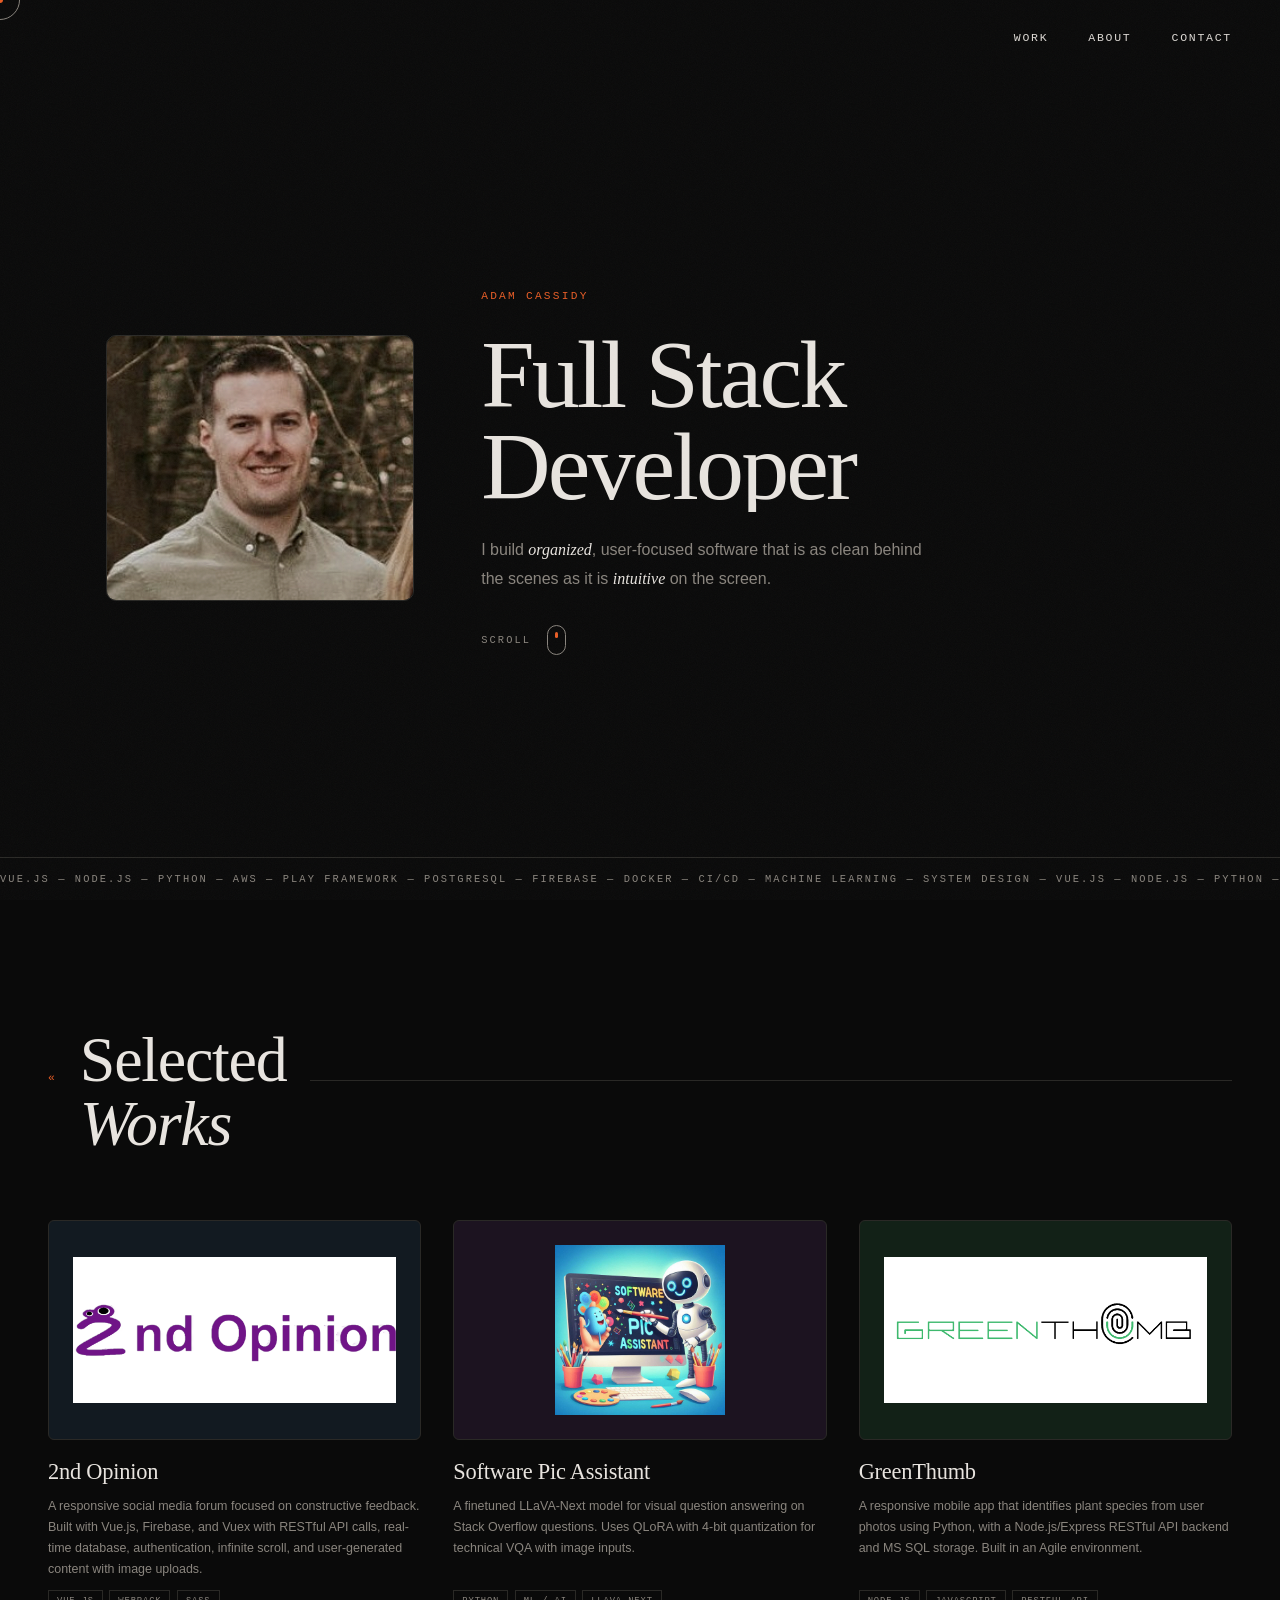
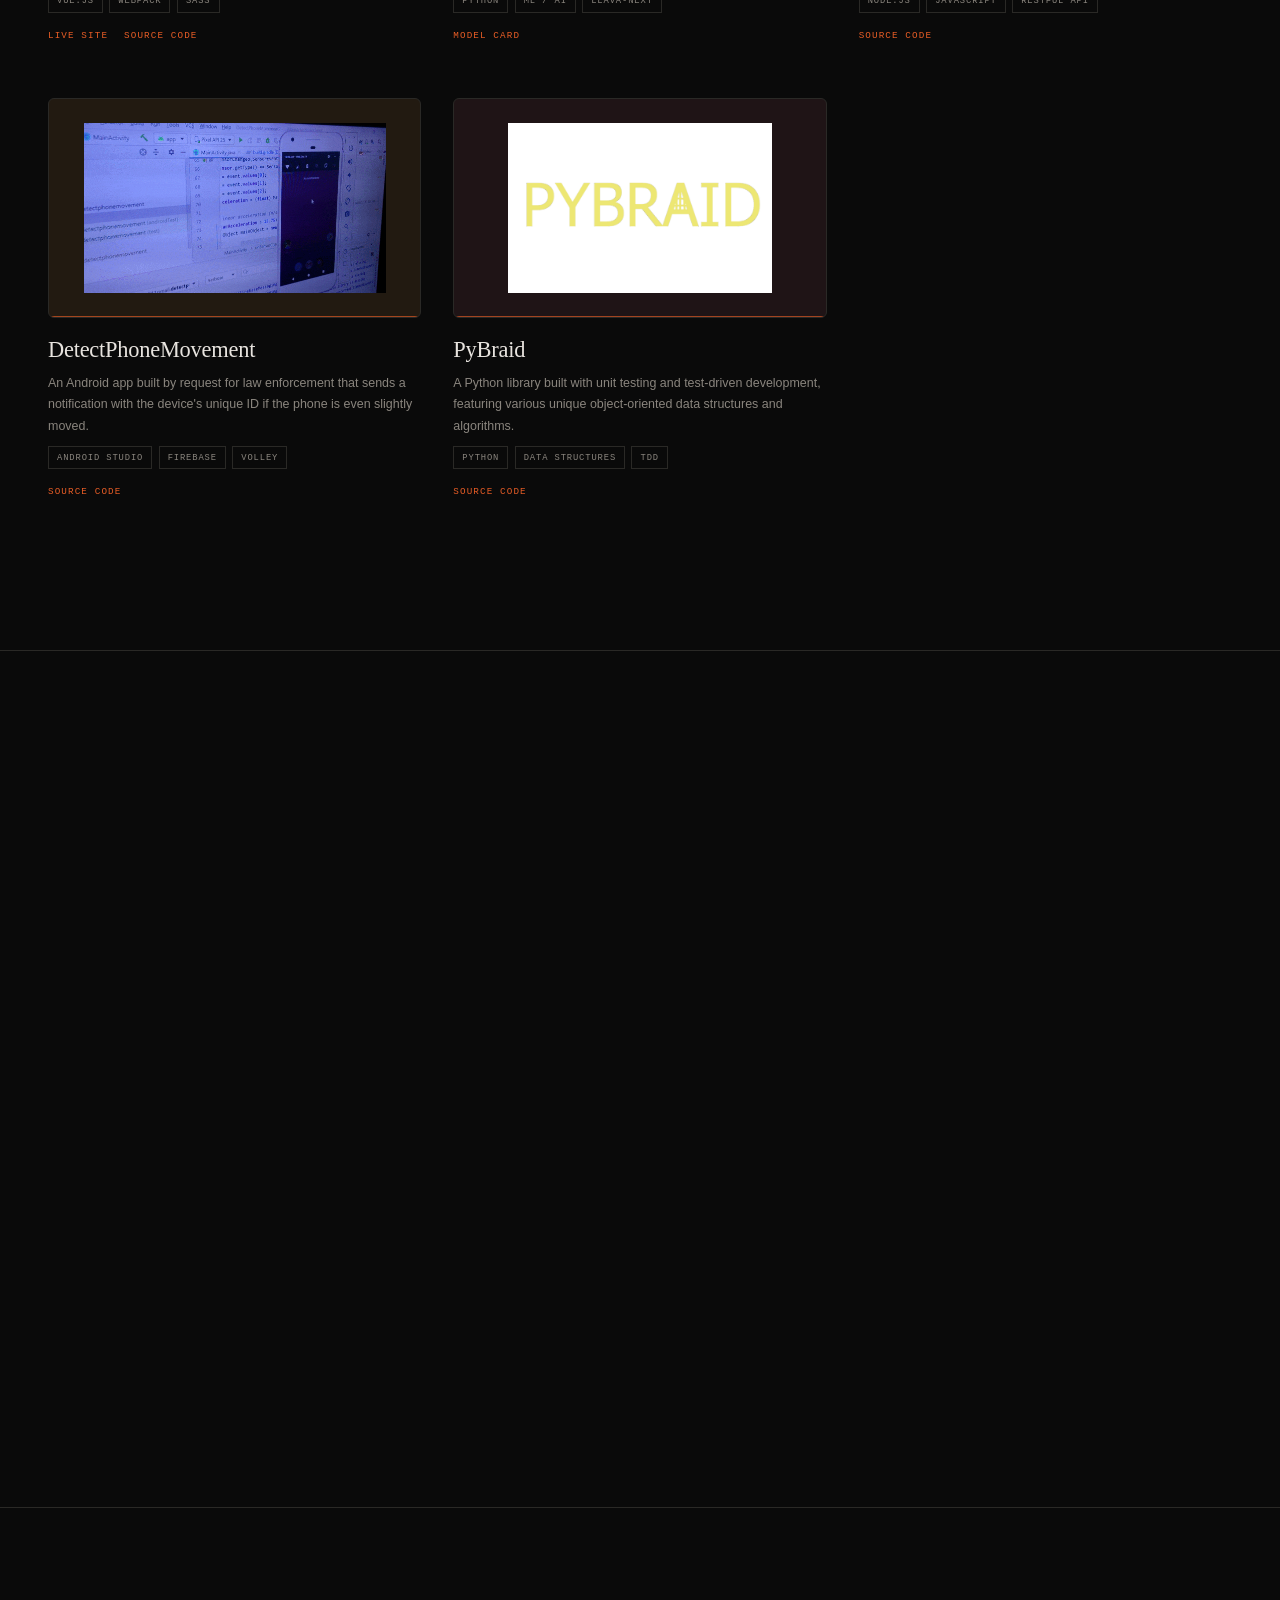
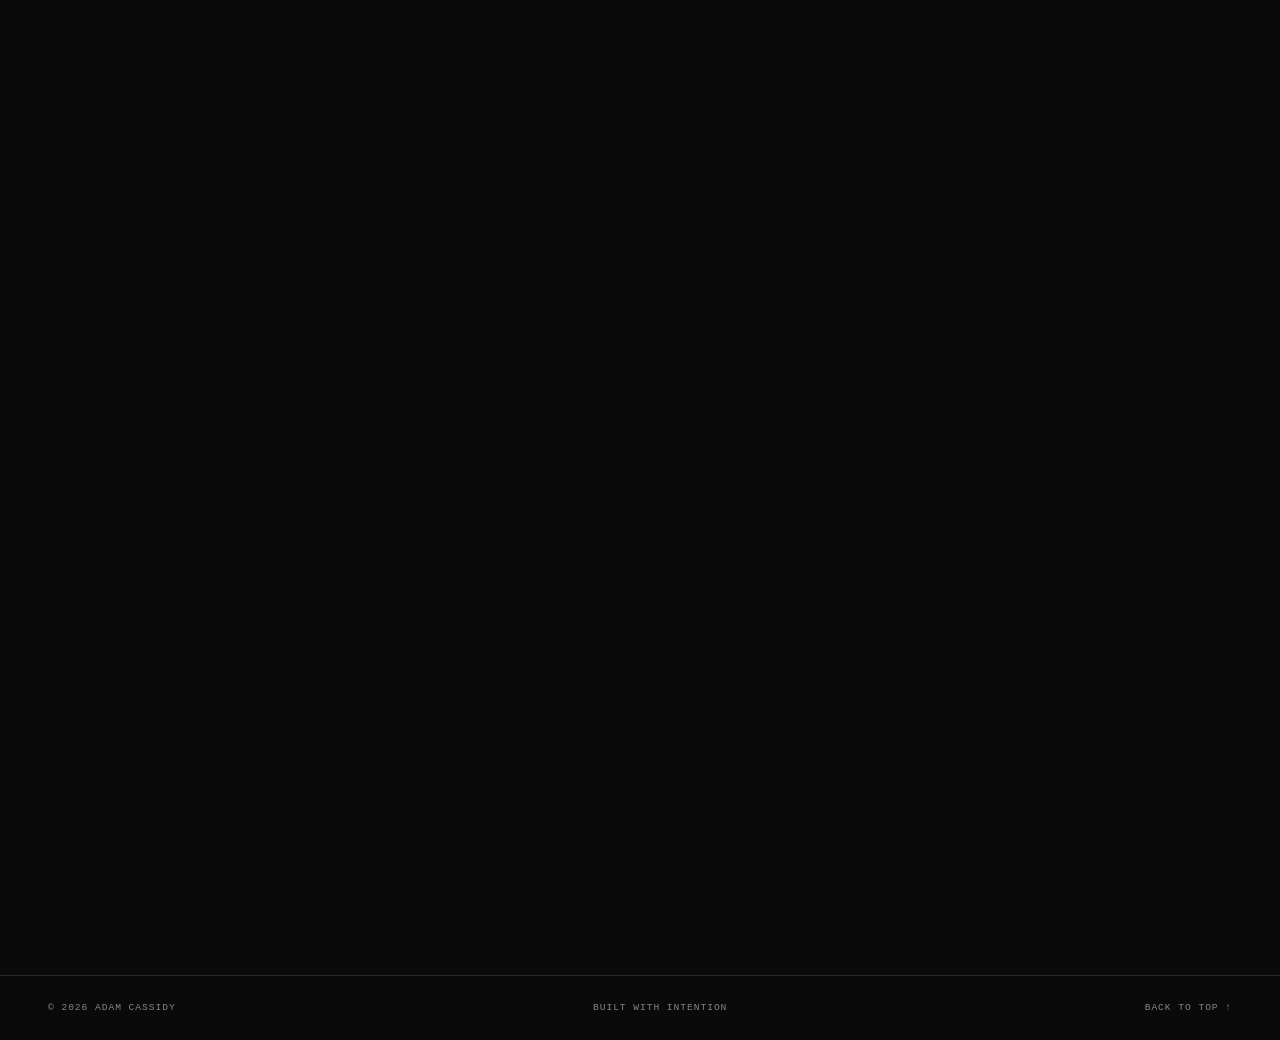
==== commit 0af827c8: "Add new theme and responsive improvements." ====
--- a/index.html
+++ b/index.html
@@ -1,493 +1,337 @@
 <!DOCTYPE html>
-<!--
-	Big Picture by HTML5 UP
-	html5up.net | @ajlkn
-	Free for personal and commercial use under the CCA 3.0 license (html5up.net/license)
--->
-<html>
-  <head>
-    <title>Adam Cassidy</title>
-    <meta charset="utf-8" />
-    <meta name="viewport" content="width=device-width, initial-scale=1.0">
-    <link rel="stylesheet" href="assets/css/main.css" />
-    <link rel="preconnect" href="https://fonts.googleapis.com">
-    <link rel="preconnect" href="https://fonts.gstatic.com" crossorigin>
-    <link href="https://fonts.googleapis.com/css2?family=Lato:wght@400;700&display=swap" rel="stylesheet">
-    <noscript
-      ><link rel="stylesheet" href="assets/css/noscript.css"
-    /></noscript>
-  </head>
-  <body class="is-preload">
-    <div id="preloader">
-      <i class="fas fa-spinner fa-spin fa-3x"></i>
-    </div>
-    <!-- Header -->
-    <header id="header">
-      <h1>Adam Cassidy</h1>
-      <nav>
-        <ul>
-          <li><a href="#whoIAm">Who I Am</a></li>
-          <li><a href="#work">My Work</a></li>
-          <li><a href="#contact">Contact</a></li>
-        </ul>
-      </nav>
-    </header>
-
-    <!-- Intro -->
-    <section id="intro" class="main style1 dark fullscreen">
-      <div class="content">
-        <header>
-          <h2>Adam Cassidy</h2>
-        </header>
-        <p>Welcome to my portfolio</p>
-        <footer>
-          <a id="introDownArrow" href="#whoIAm" class="scroll-down-arrow" aria-label="Scroll to next section">
-            <span class="arrow-head"></span>
-          </a>
-        </footer>
+<html lang="en">
+<head>
+  <meta charset="UTF-8">
+  <meta name="viewport" content="width=device-width, initial-scale=1.0">
+  <meta name="description" content="Adam Cassidy — Full Stack Developer. AWS Certified Solutions Architect. Building organized, intuitive software with Vue.js, Node.js, Python, and more.">
+  <meta name="robots" content="index, follow">
+  <meta property="og:title" content="Adam Cassidy — Full Stack Developer">
+  <meta property="og:description" content="Full stack developer building organized, intuitive software with Vue.js, Node.js, Python, and AWS.">
+  <meta property="og:type" content="website">
+  <meta property="og:url" content="https://adamcassidy.dev/">
+  <meta property="og:image" content="https://adamcassidy.dev/images/profilePic.jpg">
+  <meta name="theme-color" content="#0a0a0a">
+  <link rel="icon" href='data:image/svg+xml,%3Csvg xmlns="http://www.w3.org/2000/svg" viewBox="0 0 64 64"%3E%3Crect width="64" height="64" rx="10" fill="%230a0a0a"/%3E%3Ctext x="50%25" y="56%25" dominant-baseline="middle" text-anchor="middle" font-size="34" font-family="Arial, sans-serif" fill="%23e85d26"%3EAC%3C/text%3E%3C/svg%3E'>
+  <title>Adam Cassidy — Full Stack Developer</title>
+  <link rel="preload" as="image" href="images/profilePic.jpg">
+  <link rel="stylesheet" href="style.css">
+</head>
+<body>
+
+  <!-- Grain overlay -->
+  <div class="grain" aria-hidden="true"></div>
+
+  <!-- Cursor follower -->
+  <div class="cursor-dot" aria-hidden="true"></div>
+  <div class="cursor-ring" aria-hidden="true"></div>
+
+  <!-- Navigation -->
+  <nav class="nav">
+    <div class="nav__links">
+      <a href="#work" class="nav__link" data-text="Work">Work</a>
+      <a href="#about" class="nav__link" data-text="About">About</a>
+      <a href="#contact" class="nav__link" data-text="Contact">Contact</a>
+    </div>
+  </nav>
+
+  <!-- Hero Section -->
+  <header class="hero">
+    <div class="hero__content">
+      <div class="hero__center">
+        <div class="hero__profile-wrap">
+          <img src="images/profilePic.jpg" alt="Adam Cassidy profile photo" class="hero__profile-img" width="320" height="380" fetchpriority="high">
+        </div>
+        <div class="hero__copy">
+          <span class="hero__tag">Adam Cassidy</span>
+          <h1 class="hero__title">
+            <span class="hero__line">
+              <span class="hero__word" data-delay="0">Full Stack</span>
+            </span>
+            <span class="hero__line">
+              <span class="hero__word" data-delay="1">Developer</span>
+            </span>
+          </h1>
+          <p class="hero__description">
+            I build <em>organized</em>, user-focused software that is as clean behind the scenes as it is <em>intuitive</em> on the screen.
+          </p>
+          <div class="hero__scroll">
+            <span class="hero__scroll-text hero__scroll-text--mouse">Scroll</span>
+            <span class="hero__scroll-text hero__scroll-text--touch">Swipe</span>
+            <span class="hero__scroll-icon hero__scroll-icon--mouse" aria-hidden="true">
+              <span class="hero__scroll-wheel"></span>
+            </span>
+            <span class="hero__scroll-icon hero__scroll-icon--touch" aria-hidden="true">
+              <span class="hero__swipe-chevron"></span>
+              <span class="hero__swipe-chevron"></span>
+            </span>
+          </div>
+        </div>
+      </div>
+    </div>
+    <div class="hero__marquee" aria-hidden="true">
+      <div class="hero__marquee-track">
+        <span>Vue.js &mdash; Node.js &mdash; Python &mdash; AWS &mdash; Play Framework &mdash; PostgreSQL &mdash; Firebase &mdash; Docker &mdash; CI/CD &mdash; Machine Learning &mdash; System Design &mdash;&nbsp;</span>
+        <span>Vue.js &mdash; Node.js &mdash; Python &mdash; AWS &mdash; Play Framework &mdash; PostgreSQL &mdash; Firebase &mdash; Docker &mdash; CI/CD &mdash; Machine Learning &mdash; System Design &mdash;&nbsp;</span>
+        <span>Vue.js &mdash; Node.js &mdash; Python &mdash; AWS &mdash; Play Framework &mdash; PostgreSQL &mdash; Firebase &mdash; Docker &mdash; CI/CD &mdash; Machine Learning &mdash; System Design &mdash;&nbsp;</span>
+        <span>Vue.js &mdash; Node.js &mdash; Python &mdash; AWS &mdash; Play Framework &mdash; PostgreSQL &mdash; Firebase &mdash; Docker &mdash; CI/CD &mdash; Machine Learning &mdash; System Design &mdash;&nbsp;</span>
+      </div>
+    </div>
+  </header>
+
+  <!-- Work Section -->
+  <section class="work" id="work">
+    <div class="section-header">
+      <span class="section-header__number">&laquo;</span>
+      <h2 class="section-header__title">Selected <br><em>Works</em></h2>
+      <span class="section-header__line"></span>
+    </div>
+
+    <div class="work__grid">
+      <!-- 2nd Opinion -->
+      <article class="project">
+        <a href="https://secondopinionforum.com/about" target="_blank" rel="noopener" class="project__image-wrap" style="--hue: 210; --sat: 30%;">
+          <img src="images/2ndOpinionFullLogo.png" alt="2nd Opinion logo" class="project__img" loading="lazy" decoding="async" fetchpriority="low" width="400" height="220">
+          <span class="project__view">View Live Site &rarr;</span>
+        </a>
+        <div class="project__info">
+          <h3 class="project__title">2nd Opinion</h3>
+          <p class="project__description">A responsive social media forum focused on constructive feedback. Built with Vue.js, Firebase, and Vuex with RESTful API calls, real-time database, authentication, infinite scroll, and user-generated content with image uploads.</p>
+          <div class="project__details">
+            <span class="project__tag">Vue.js</span>
+            <span class="project__tag">Webpack</span>
+            <span class="project__tag">Sass</span>
+          </div>
+          <div class="project__links">
+            <a href="https://secondopinionforum.com/about" target="_blank" rel="noopener" class="project__ext-link">Live Site</a>
+            <a href="https://github.com/AdamCassidy/feedback-app" target="_blank" rel="noopener" class="project__ext-link">Source Code</a>
+          </div>
+        </div>
+      </article>
+
+      <!-- Software Pic Assistant -->
+      <article class="project">
+        <a href="https://huggingface.co/Narrator5000/llavanext-finetuned-stackoverflow-vqa" target="_blank" rel="noopener" class="project__image-wrap" style="--hue: 280; --sat: 25%;">
+          <img src="images/softwarePicAssistant.png" alt="Software Pic Assistant" class="project__img" loading="lazy" decoding="async" fetchpriority="low" width="400" height="220">
+          <span class="project__view">View Model Card &rarr;</span>
+        </a>
+        <div class="project__info">
+          <h3 class="project__title">Software Pic Assistant</h3>
+          <p class="project__description">A finetuned LLaVA-Next model for visual question answering on Stack Overflow questions. Uses QLoRA with 4-bit quantization for technical VQA with image inputs.</p>
+          <div class="project__details">
+            <span class="project__tag">Python</span>
+            <span class="project__tag">ML / AI</span>
+            <span class="project__tag">LLaVA-Next</span>
+          </div>
+          <div class="project__links">
+            <a href="https://huggingface.co/Narrator5000/llavanext-finetuned-stackoverflow-vqa" target="_blank" rel="noopener" class="project__ext-link">Model Card</a>
+          </div>
+        </div>
+      </article>
+
+      <!-- GreenThumb -->
+      <article class="project">
+        <a href="https://github.com/AdamCassidy/GreenThumb/tree/master-backend/backend" target="_blank" rel="noopener" class="project__image-wrap" style="--hue: 140; --sat: 30%;">
+          <img src="images/greenthumbLogo.png" alt="GreenThumb logo" class="project__img" loading="lazy" decoding="async" fetchpriority="low" width="400" height="220">
+          <span class="project__view">View Source &rarr;</span>
+        </a>
+        <div class="project__info">
+          <h3 class="project__title">GreenThumb</h3>
+          <p class="project__description">A responsive mobile app that identifies plant species from user photos using Python, with a Node.js/Express RESTful API backend and MS SQL storage. Built in an Agile environment.</p>
+          <div class="project__details">
+            <span class="project__tag">Node.js</span>
+            <span class="project__tag">Javascript</span>
+            <span class="project__tag">RESTful API</span>
+          </div>
+          <div class="project__links">
+            <a href="https://github.com/AdamCassidy/GreenThumb/tree/master-backend/backend" target="_blank" rel="noopener" class="project__ext-link">Source Code</a>
+          </div>
+        </div>
+      </article>
+
+      <!-- DetectPhoneMovement -->
+      <article class="project">
+        <a href="https://github.com/AdamCassidy/DetectPhoneMovement" target="_blank" rel="noopener" class="project__image-wrap" style="--hue: 30; --sat: 35%;">
+          <img src="images/detectPhoneMovement.gif" alt="DetectPhoneMovement demo" class="project__img" loading="lazy" decoding="async" fetchpriority="low" width="400" height="220">
+          <span class="project__view">View Source &rarr;</span>
+        </a>
+        <div class="project__info">
+          <h3 class="project__title">DetectPhoneMovement</h3>
+          <p class="project__description">An Android app built by request for law enforcement that sends a notification with the device's unique ID if the phone is even slightly moved.</p>
+          <div class="project__details">
+            <span class="project__tag">Android Studio</span>
+            <span class="project__tag">Firebase</span>
+            <span class="project__tag">Volley</span>
+          </div>
+          <div class="project__links">
+            <a href="https://github.com/AdamCassidy/DetectPhoneMovement" target="_blank" rel="noopener" class="project__ext-link">Source Code</a>
+          </div>
+        </div>
+      </article>
+
+      <!-- PyBraid -->
+      <article class="project">
+        <a href="https://github.com/AdamCassidy/PyBraid" target="_blank" rel="noopener" class="project__image-wrap" style="--hue: 350; --sat: 20%;">
+          <img src="images/pybraidLogo.png" alt="PyBraid logo" class="project__img" loading="lazy" decoding="async" fetchpriority="low" width="400" height="220">
+          <span class="project__view">View Source &rarr;</span>
+        </a>
+        <div class="project__info">
+          <h3 class="project__title">PyBraid</h3>
+          <p class="project__description">A Python library built with unit testing and test-driven development, featuring various unique object-oriented data structures and algorithms.</p>
+          <div class="project__details">
+            <span class="project__tag">Python</span>
+            <span class="project__tag">Data Structures</span>
+            <span class="project__tag">TDD</span>
+          </div>
+          <div class="project__links">
+            <a href="https://github.com/AdamCassidy/PyBraid" target="_blank" rel="noopener" class="project__ext-link">Source Code</a>
+          </div>
+        </div>
+      </article>
+    </div>
+  </section>
+
+  <!-- About Section -->
+  <section class="about" id="about">
+    <div class="section-header">
+      <span class="section-header__number">&laquo;</span>
+      <h2 class="section-header__title">About <br><em>Me</em></h2>
+      <span class="section-header__line"></span>
+    </div>
+
+    <div class="about__content">
+      <div class="about__text">
+        <p class="about__lead">
+          I believe the best technology has the user's goals <strong>top of mind</strong>.
+        </p>
+        <p class="about__body">
+          From real-time social platforms to machine learning models, I bring a thoughtful approach to every layer of the stack.
+        </p>
+        <p class="about__body">
+          I believe that exceptional results are born from clarity and collaboration. Whether it's building RESTful APIs, training ML models, or crafting responsive frontends, I focus on clean architecture and purposeful design decisions.
+        </p>
+      </div>
+      <div class="about__skills">
+        <div class="about__skill-group">
+          <h4 class="about__skill-title">Frontend</h4>
+          <ul class="about__skill-list">
+            <li>Vue.js</li>
+            <li>Sass / CSS</li>
+            <li>Webpack</li>
+            <li>SEO & Performance</li>
+          </ul>
+        </div>
+        <div class="about__skill-group">
+          <h4 class="about__skill-title">Backend</h4>
+          <ul class="about__skill-list">
+            <li>Node.js / Express</li>
+            <li>Actor Model</li>
+            <li>Play Framework</li>
+            <li>PostgreSQL</li>
+          </ul>
+        </div>
+        <div class="about__skill-group">
+          <h4 class="about__skill-title">Cloud & Other</h4>
+          <ul class="about__skill-list">
+            <li>AWS</li>
+            <li>Python / ML</li>
+            <li>Git / Agile</li>
+            <li>Claude Code/ Cursor</li>
+          </ul>
+        </div>
+      </div>
+    </div>
+
+    <!-- AWS Certifications -->
+    <section class="hero__certs-section">
+      <div class="hero__certs">
+        <a href="https://www.credly.com/badges/c9d9124e-0605-4e77-bf8b-d74afa0e4bb1/linked_in_profile" target="_blank" rel="noopener" class="hero__cert">
+          <img src="https://images.credly.com/size/340x340/images/00634f82-b07f-4bbd-a6bb-53de397fc3a6/image.png" alt="AWS Certified Cloud Practitioner" class="hero__cert-img" loading="lazy" decoding="async" fetchpriority="low" width="60" height="60">
+          <div class="hero__cert-text">
+            <span class="hero__cert-badge">AWS</span>
+            <span class="hero__cert-name">Cloud Practitioner</span>
+          </div>
+        </a>
+        <a href="https://www.credly.com/badges/877f3856-001b-4308-abc8-913e1c029cd5/linked_in?t=t48i2j" target="_blank" rel="noopener" class="hero__cert">
+          <img src="https://images.credly.com/size/340x340/images/0e284c3f-5164-4b21-8660-0d84737941bc/image.png" alt="AWS Certified Solutions Architect – Associate" class="hero__cert-img" loading="lazy" decoding="async" fetchpriority="low" width="60" height="60">
+          <div class="hero__cert-text">
+            <span class="hero__cert-badge">AWS</span>
+            <span class="hero__cert-name">Solutions Architect &ndash; Associate</span>
+          </div>
+        </a>
       </div>
     </section>
-
-    <section id="whoIAm" class="main style2 left dark fullscreen">
-      <div class="content box style2">
-        <header>
-          <h2>Who I Am</h2>
-        </header>
-        <div class="portfolio-description">
-          <p>    I'm a full stack developer that believes that the best technology has the user's goals top of mind.
-            My goal is to create software that's as organized behind the scenes as it is intuitive on the screen.
-          I believe that exceptional results are born from clarity and collaboration.</p>
-        </div>
-      </div>
-      <a id="whoIAmDownArrow" href="#work" class="scroll-down-arrow" aria-label="Scroll to next section">
-        <span class="arrow-head"></span>
-      </a>
-    </section>
-
-    <!-- Work -->
-    <section id="work" class="main style3 primary">
-      <div class="content">
-        <header>
-          <h2>My Work</h2>
-        </header>
-        <button id="showOrHideDetails">Show Details</button>
-        <!-- TODO: Show/hide details button -->
-      <!-- <div>
-        <button class="button anchored">Show/hide details</button>
-      </div> -->
-        
-        <!-- Gallery  -->
-        
-        <div id="pageOverlay" class="overlay"></div>
-        <div class="projects-grid">
-            <div class="project-card-container">
-                <div class="project-card" data-project-id="secondOpinionProject">
-                    <div class="card-flipper">
-                        <div class="card-face card-face--front">
-                            <img src="images/2ndOpinionFullLogo.png" alt="2nd Opinion">
-                        </div>
-                        <div class="card-face card-face--back"></div>
-                    </div>
-                </div>
-            </div>
-            <div class="project-card-container">
-                <div class="project-card" data-project-id="greenThumbProject">
-                    <div class="card-flipper">
-                        <div class="card-face card-face--front">
-                            <img src="images/greenthumbLogo.png" alt="GreenThumb">
-                        </div>
-                        <div class="card-face card-face--back"></div>
-                    </div>
-                </div>
-            </div>
-            <div class="project-card-container">
-                <div class="project-card" data-project-id="detectPhoneMovementProject">
-                    <div class="card-flipper">
-                        <div class="card-face card-face--front">
-                            <img src="images/detectPhoneMovement.gif" alt="DetectPhoneMovement">
-                            <h1>
-                DetectPhoneMovement
-              </h1>
-                        </div>
-                        <div class="card-face card-face--back"></div>
-                    </div>
-                </div>
-            </div>
-            <div class="project-card-container">
-                <div class="project-card" data-project-id="softrwarePicAssistantProject">
-                    <div class="card-flipper">
-                        <div class="card-face card-face--front">
-                            <img src="images/softwarePicAssistant.png" alt="Software Pic Assistant">
-                        </div>
-                        <div class="card-face card-face--back"></div>
-                    </div>
-                </div>
-            </div>
-            <div class="project-card-container">
-                <div class="project-card" data-project-id="pyBraidProject">
-                    <div class="card-flipper">
-                        <div class="card-face card-face--front">
-                            <img src="images/pybraidLogo.png" alt="PyBraid">
-                        </div>
-                        <div class="card-face card-face--back"></div>
-                    </div>
-                </div>
-            </div>
-        </div>
-        <div id="project-content" style="display: none;">
-            <div id="secondOpinionProject">
-                <h3>2nd Opinion</h3>
-                <div class="project-content-description left-align">
-                    <p>
-                      A responsive social media forum that's focused on discussion of constructive feedback.
-                      It was made with Vue.js and Firebase. It uses Vuex to manage state and makes RESTful API calls 
-                      to Firebase's realtime database where it holds user's content. It uses Firebase's authentication 
-                      service and funnels alert messages from them. The app also uses custom form validation for its authentication flow.
-                      Users can upload avatars, or images to their posts, and they 
-                      are kept in Firebase storage.
-                    </p>
-
-                    <p>
-                      The site is secure through SSL. Performance is optimized with asynchronous components. 
-                      SEO is optimized with meta tags. Also, all posts throughout time can be viewed because of 
-                      an infinite scroll implementation. They can also comment and reply to each other in realtime 
-                      on their posts and delete or edit all of their content. Users can also tag a topic to their post 
-                      if they please or view posts on a specific topic. JS cookie and Vuex are used to persist state, 
-                      and Sass is used for the styling.
-                    </p>
-                </div>
-                <div class="project-content-description">
-                    <h2>Skills gained</h2>
-                    <ul>
-                      <li>Vue.js</li>
-                      <li>Sass</li>
-                      <li>Webpack</li>
-                      <li>SEO</li>
-                      <li>Performance optimization</li>
-                      <li>Authentication and validation</li>
-                      <li>Realtime communication</li>
-                    </ul>
-                    <span><a class="project-link"
-                        href="https://secondopinionforum.com/about"
-                        target="_blank"
-                        >https://secondopinionforum.com/about</a>
-                    </span></br>
-                    <span><a class="project-link"
-                        href="https://github.com/AdamCassidy/feedback-app"
-                        target="_blank"
-                        >2nd-Opinion-Code →</a>
-                    </span>
-                </div>
-            </div>
-            <div id="greenThumbProject">
-                <h3>GreenThumb</h3>
-                <div class="project-content-description left-align">
-                    <p>
-                      This is a responsive mobile app that stores a user’s photo of a local plant with MS SQL and Javascript, 
-                      and then identifies its species with Python. Registered users can also upload their photographs to 
-                      the appropriate species' page where they can be seen by other users. I worked on the back end, 
-                      on the RESTful API and Photo class, with Node.js and Express. This was made in an Agile environment, 
-                      using Git and integration testing.
-                    </p>
-                </div>
-                <div class="project-content-description">
-                    <h2>Skills gained</h2>
-                    <ul>
-                      <li>RESTful APIs</li>
-                      <li>Git</li>
-                      <li>Node.js</li>
-                      <li>Javascript</li>
-                    </ul>
-                    <span>
-                      <a class="project-link" href="https://github.com/AdamCassidy/GreenThumb/tree/master-backend/backend"
-                        target="_blank">
-                        Green-Thumb-Code →
-                      </a>
-                    </span>
-                </div>
-            </div>
-            <div id="detectPhoneMovementProject">
-                <h3>DetectPhoneMovement</h3>
-                <div class="project-content-description left-align">
-                        <p>
-                            An app, made by request for the police, that quickly sends a notification of the unique id of a phone if it was even slightly moved.
-                        </p>
-                </div>
-                <div class="project-content-description">
-                        <h2>Skills gained</h2>
-                        <ul>
-                            <li>Android Studio</li>
-                            <li>Firebase</li>
-                            <li>Volley</li>
-                        </ul>
-                        <span>
-                          <a class="project-link"
-                            href="https://github.com/AdamCassidy/DetectPhoneMovement"
-                            target="_blank"
-                            >Detect-Phone-Movement-Code →</a
-                          >
-                        </span>
-                </div>
-            </div>
-            <div id="softrwarePicAssistantProject">
-                <h3>Software Pic Assistant</h3>
-                    <div class="project-content-description left-align">
-                      <p>
-                          This model is a finetuned version of <b>LLaVA-Next (llava-hf/llava-v1.6-mistral-7b-hf)</b> specifically for visual question answering (VQA) on Stack Overflow questions containing images. The model was finetuned using QLoRA with 4-bit quantization, optimized to handle both text and image inputs.
-                          The training dataset was filtered from the <b>mirzaei2114/stackoverflowVQA-filtered-small</b> dataset. Only samples with a maximum input length of 1024 (for both question and answer combined) were used. Images were kept to size to capture detail needed for methods such as optical character recognition.
-                      </p>
-
-                      <h4>Direct Use</h4>
-                      <p>
-                          Visual Question Answering (VQA) on technical Stack Overflow (software-adjacent) questions with accompanying images. Drag a snipping rectangle for a screenshot around the exact focus/context for a question related to software development(usually front end) and accompany it with the question for inference.
-                      </p>
-
-                      <h4>Out-of-Scope Use</h4>
-                      <p>
-                          General-purpose VQA tasks, though performance on non-technical domains may vary.
-                      </p>
-                    </div>
-                    <div class="project-content-description">
-                      <h2>Skills gained</h2>
-                      <ul>
-                        <li>Data pipelines</li>
-                        <li>Data visualization</li>
-                        <li>Python</li>
-                      </ul>
-                      <a class="project-link" href="https://huggingface.co/Narrator5000/llavanext-finetuned-stackoverflow-vqa"
-                        target="_blank"
-                        >Software-Pic-Assistant-Model-Card →
-                      </a>
-                    </div>
-            </div>
-            <div id="pyBraidProject">
-                <h3>PyBraid</h3>
-                <div class="project-content-description left-align">
-                      <p>
-                        This is a Python library, made with unit testing and test-driven development, 
-                        that holds various unique object-oriented programming data structures and algorithms.
-                      </p>
-                </div>
-                <div class="project-content-description">
-                      <h2>Skills gained</h2>
-                      <ul>
-                        <li>Data structures</li>
-                        <li>Sorting algorithms</li>
-                        <li>Python</li>
-                      </ul>
-                      <span>
-                        <a class="project-link" href="https://github.com/AdamCassidy/PyBraid"
-                          target="_blank"
-                          >PyBraid-Code →
-                        </a>
-                      </span>
-                </div>
-            </div>
-        </div>
-        
-    </section>
-    <section>
-      <div class="project-details-list hidden">
-        <!-- 2nd Opinion Project -->
-        <div class="project-details-card">
-          <div class="project-layout">
-            <div class="project-image-column">
-              <img src="images/2ndOpinionFullLogo.png" alt="2nd Opinion project screenshot">
-              <div class="skills-section">
-                <h3 class="skills-title">Skills Gained</h3>
-                <div class="skills-list">
-                  <span class="skill-badge">Vue.js</span>
-                  <span class="skill-badge">Sass</span>
-                  <span class="skill-badge">Webpack</span>
-                  <span class="skill-badge">SEO</span>
-                  <span class="skill-badge">Performance optimization</span>
-                  <span class="skill-badge">Authentication and validation</span>
-                  <span class="skill-badge">Realtime communication</span>
-                </div>
-              </div>
-            </div>
-            <div class="project-content">
-              <h2 class="project-title">2nd Opinion</h2>
-              <div class="project-description">
-                <p>A responsive social media forum that's focused on discussion of constructive feedback. It was made with Vue.js and Firebase. It uses Vuex to manage state and makes RESTful API calls to Firebase's realtime database where it holds user's content. It uses Firebase's authentication service and funnels alert messages from them. The app also uses custom form validation for its authentication flow. Users can upload avatars, or images to their posts, and they are kept in Firebase storage.</p>
-                <p>The site is secure through SSL. Performance is optimized with asynchronous components. SEO is optimized with meta tags. Also, all posts throughout time can be viewed because of an infinite scroll implementation. They can also comment and reply to each other in realtime on their posts and delete or edit all of their content. Users can also tag a topic to their post if they please or view posts on a specific topic. JS cookie and Vuex are used to persist state, and Sass is used for the styling.</p>
-              </div>
-              <div class="project-links">
-                <a href="https://secondopinionforum.com/about" target="_blank" rel="noopener noreferrer" class="project-link">Live Site →</a>
-                <a href="https://github.com/AdamCassidy/feedback-app" target="_blank" rel="noopener noreferrer" class="project-link">Source Code →</a>
-              </div>
-            </div>
-          
-          </div>
-        </div>
-
-        <!-- GreenThumb Project -->
-        <div class="project-details-card">
-          <div class="project-layout">
-            <div class="project-image-column">
-              <img src="images/greenthumbLogo.png" alt="GreenThumb project screenshot">
-              <div class="skills-section">
-                <h3 class="skills-title">Skills Gained</h3>
-                <div class="skills-list">
-                  <span class="skill-badge">RESTful APIs</span>
-                  <span class="skill-badge">Git</span>
-                  <span class="skill-badge">Node.js</span>
-                  <span class="skill-badge">Javascript</span>
-                </div>
-              </div>
-            </div>
-            <div class="project-content">
-              <h2 class="project-title">GreenThumb</h2>
-              <div class="project-description">
-                <p>This is a responsive mobile app that stores a user's photo of a local plant with MS SQL and Javascript, and then identifies its species with Python. Registered users can also upload their photographs to the appropriate species' page where they can be seen by other users. I worked on the back end, on the RESTful API and Photo class, with Node.js and Express. This was made in an Agile environment, using Git and integration testing.</p>
-              </div>
-              <div class="project-links">
-                <a href="https://github.com/AdamCassidy/GreenThumb/tree/master-backend/backend" target="_blank" rel="noopener noreferrer" class="project-link">Source Code →</a>
-              </div>
-            </div>
-          </div>
-        </div>
-
-        <!-- DetectPhoneMovement Project -->
-        <div class="project-details-card">
-          <div class="project-layout">
-            <div class="project-image-column">
-              <img src="images/detectPhoneMovement.gif" alt="DetectPhoneMovement project screenshot">
-              <div class="skills-section">
-                <h3 class="skills-title">Skills Gained</h3>
-                <div class="skills-list">
-                  <span class="skill-badge">Android Studio</span>
-                  <span class="skill-badge">Firebase</span>
-                  <span class="skill-badge">Volley</span>
-                </div>
-              </div>
-            </div>
-            <div class="project-content">
-              <h2 class="project-title">DetectPhoneMovement</h2>
-              <div class="project-description">
-                <p>An app, made by request for the police, that quickly sends a notification of the unique id of a phone if it was even slightly moved.</p>
-              </div>
-              <div class="project-links">
-                <a href="https://github.com/AdamCassidy/DetectPhoneMovement" target="_blank" rel="noopener noreferrer" class="project-link">Source Code →</a>
-              </div>
-            </div>
-          </div>
-        </div>
-
-        <!-- Software Pic Assistant Project -->
-        <div class="project-details-card">
-          <div class="project-layout">
-            <div class="project-image-column">
-              <img src="images/softwarePicAssistant.png" alt="Software Pic Assistant project screenshot">
-              <div class="skills-section">
-                <h3 class="skills-title">Skills Gained</h3>
-                <div class="skills-list">
-                  <span class="skill-badge">Data pipelines</span>
-                  <span class="skill-badge">Data visualization</span>
-                  <span class="skill-badge">Python</span>
-                </div>
-              </div>
-            </div>
-            <div class="project-content">
-              <h2 class="project-title">Software Pic Assistant</h2>
-              <div class="project-description">
-                <p>This model is a finetuned version of LLaVA-Next (llava-hf/llava-v1.6-mistral-7b-hf) specifically for visual question answering (VQA) on Stack Overflow questions containing images. The model was finetuned using QLoRA with 4-bit quantization, optimized to handle both text and image inputs. The training dataset was filtered from the mirzaei2114/stackoverflowVQA-filtered-small dataset. Only samples with a maximum input length of 1024 (for both question and answer combined) were used. Images were kept to size to capture detail needed for methods such as optical character recognition.</p>
-                <p>Visual Question Answering (VQA) on technical Stack Overflow (software-adjacent) questions with accompanying images. Drag a snipping rectangle for a screenshot around the exact focus/context for a question related to software development (usually front end) and accompany it with the question for inference.</p>
-              </div>
-              <div class="project-links">
-                <a href="https://huggingface.co/Narrator5000/llavanext-finetuned-stackoverflow-vqa" target="_blank" rel="noopener noreferrer" class="project-link">Model Card →</a>
-              </div>
-            </div>
-          </div>
-        </div>
-
-        <!-- PyBraid Project -->
-        <div class="project-details-card">
-          <div class="project-layout">
-            <div class="project-image-column">
-              <img src="images/pybraidLogo.png" alt="PyBraid project screenshot">
-              <div class="skills-section">
-                <h3 class="skills-title">Skills Gained</h3>
-                <div class="skills-list">
-                  <span class="skill-badge">Data structures</span>
-                  <span class="skill-badge">Sorting algorithms</span>
-                  <span class="skill-badge">Python</span>
-                </div>
-              </div>
-            </div>
-            <div class="project-content">
-              <h2 class="project-title">PyBraid</h2>
-              <div class="project-description">
-                <p>This is a Python library, made with unit testing and test-driven development, that holds various unique object-oriented programming data structures and algorithms.</p>
-              </div>
-              <div class="project-links">
-                <a href="https://github.com/AdamCassidy/PyBraid" target="_blank" rel="noopener noreferrer" class="project-link">Source Code →</a>
-              </div>
-            </div>
-          </div>
-        </div>
-      </div>
-    </section>
-    <!-- Contact -->
-    <section id="contact" class="main style3 secondary">
-      <div class="content">
-        <header>
-          <h2>Contact</h2>
-        </header>
-        <div class="box">
-          <form id="contact-form">
-          <div class="box">
-            <div class="form-group">
-                <label for="user_name">Name</label>
-                <input id="user_name" type="text" name="user_name" required />
-            </div>
-            <div class="form-group">
-                <label for="user_email">Email</label>
-                <input id="user_email" type="email" name="user_email" required />
-            </div>
-            <div class="form-group">
-                <label for="message">Message</label>
-                <textarea id="message" name="message" required></textarea>
-            </div>
-            <div class="form-group submit-button-group">
-                <button id="contactButton" type="submit">Send Message</button>
-            </div>
-          </div>
-          </form>
-        </div>
-      </div>
-    </section>
-
-    <!-- Footer -->
-    <footer id="footer">
-      <!-- Icons -->
-      <ul class="icons">
-        <li>
-          <a href="https://github.com/AdamCassidy" class="icon brands fa-github"
-            ><span class="label">Github</span></a
-          >
-          <a
-            href="https://www.linkedin.com/in/adam-cassidy-474a8a10a/"
-            class="icon brands fa-linkedin-in"
-            ><span class="label">LinkedIn</span></a
-          >
-        </li>
-      </ul>
-
-      <!-- Menu -->
-      <ul class="menu">
-        <li>Made with <a href="https://html5up.net">HTML5 UP</a></li>
-      </ul>
-    </footer>
-
-    <!-- Scripts -->
-    <script src="assets/js/jquery.min.js"></script>
-    <script src="assets/js/jquery.scrolly.min.js"></script>
-    <script src="assets/js/jquery.scrollex.min.js"></script>
-    <script src="assets/js/browser.min.js"></script>
-    <script src="assets/js/breakpoints.min.js"></script>
-    <script type="text/javascript"
-  src="https://cdn.jsdelivr.net/npm/@emailjs/browser@4/dist/email.min.js"></script>
-    <script src="assets/js/main.js"></script>
-  </body>
+  </section>
+
+  <!-- Lighthouse Scores -->
+  <section class="lighthouse" id="lighthouse">
+    <div class="lighthouse__content">
+      <div class="lighthouse__header">
+        <span class="lighthouse__label">Lighthouse</span>
+        <span class="lighthouse__sublabel">Live PageSpeed Insights</span>
+      </div>
+      <div class="lighthouse__scores">
+        <div class="lighthouse__metric" data-category="performance">
+          <svg class="lighthouse__ring" viewBox="0 0 120 120">
+            <circle class="lighthouse__ring-bg" cx="60" cy="60" r="52" />
+            <circle class="lighthouse__ring-fill" cx="60" cy="60" r="52" stroke-dasharray="326.73" stroke-dashoffset="326.73" />
+          </svg>
+          <span class="lighthouse__score" data-score="--">--</span>
+          <span class="lighthouse__metric-name">Performance</span>
+        </div>
+        <div class="lighthouse__metric" data-category="accessibility">
+          <svg class="lighthouse__ring" viewBox="0 0 120 120">
+            <circle class="lighthouse__ring-bg" cx="60" cy="60" r="52" />
+            <circle class="lighthouse__ring-fill" cx="60" cy="60" r="52" stroke-dasharray="326.73" stroke-dashoffset="326.73" />
+          </svg>
+          <span class="lighthouse__score" data-score="--">--</span>
+          <span class="lighthouse__metric-name">Accessibility</span>
+        </div>
+        <div class="lighthouse__metric" data-category="seo">
+          <svg class="lighthouse__ring" viewBox="0 0 120 120">
+            <circle class="lighthouse__ring-bg" cx="60" cy="60" r="52" />
+            <circle class="lighthouse__ring-fill" cx="60" cy="60" r="52" stroke-dasharray="326.73" stroke-dashoffset="326.73" />
+          </svg>
+          <span class="lighthouse__score" data-score="--">--</span>
+          <span class="lighthouse__metric-name">SEO</span>
+        </div>
+      </div>
+      <p class="lighthouse__note">Scores fetched live via Google PageSpeed Insights API</p>
+    </div>
+  </section>
+
+  <!-- Contact Section -->
+  <section class="contact" id="contact">
+    <div class="contact__content">
+      <div class="contact__heading">
+        <span class="contact__label">&laquo; Get in Touch</span>
+        <h2 class="contact__title">
+          I'll solve your problems<span class="accent">.</span>
+        </h2>
+      </div>
+      <div class="contact__links">
+        <a href="mailto:adamcassidy011@gmail.com" class="contact__link">
+          <span class="contact__link-label">Email</span>
+          <span class="contact__link-value">adamcassidy011@gmail.com</span>
+          <span class="contact__link-arrow">&rarr;</span>
+        </a>
+        <a href="https://www.linkedin.com/in/adam-cassidy-474a8a10a/" target="_blank" rel="noopener" class="contact__link">
+          <span class="contact__link-label">LinkedIn</span>
+          <span class="contact__link-value">linkedin.com/in/adam-cassidy</span>
+          <span class="contact__link-arrow">&rarr;</span>
+        </a>
+      </div>
+    </div>
+  </section>
+
+  <!-- Footer -->
+  <footer class="footer">
+    <div class="footer__content">
+      <span class="footer__copyright">&copy; 2026 Adam Cassidy</span>
+      <span class="footer__built">Built with intention</span>
+      <a href="#" class="footer__top">Back to top &uarr;</a>
+    </div>
+  </footer>
+
+  <script src="script.js" defer></script>
+</body>
 </html>
--- a/style.css
+++ b/style.css
@@ -0,0 +1,1144 @@
+/* ============================================
+   PORTFOLIO — Editorial Brutalist Aesthetic
+   ============================================ */
+
+:root {
+  --bg: #0a0a0a;
+  --fg: #e8e4df;
+  --fg-muted: #8a857e;
+  --accent: #e85d26;
+  --accent-glow: #e85d2640;
+  --surface: #141413;
+  --border: #2a2926;
+
+  --font-display: Georgia, 'Times New Roman', serif;
+  --font-body: Inter, 'Segoe UI', 'Helvetica Neue', Arial, sans-serif;
+  --font-mono: Consolas, 'SFMono-Regular', Menlo, Monaco, monospace;
+
+  --ease-out-expo: cubic-bezier(0.16, 1, 0.3, 1);
+  --ease-out-quart: cubic-bezier(0.25, 1, 0.5, 1);
+  --ease-in-out: cubic-bezier(0.65, 0, 0.35, 1);
+}
+
+/* ---- Reset ---- */
+*, *::before, *::after {
+  margin: 0;
+  padding: 0;
+  box-sizing: border-box;
+}
+
+html {
+  scroll-behavior: smooth;
+  scrollbar-width: thin;
+  scrollbar-color: var(--accent) var(--bg);
+  overflow-x: hidden;
+}
+
+body {
+  font-family: var(--font-body);
+  background: var(--bg);
+  color: var(--fg);
+  line-height: 1.6;
+  overflow-x: hidden;
+  -webkit-font-smoothing: antialiased;
+  -moz-osx-font-smoothing: grayscale;
+  cursor: auto;
+}
+
+a {
+  color: inherit;
+  text-decoration: none;
+  cursor: auto;
+}
+
+@media (hover: hover) and (pointer: fine) {
+  html, body, a { cursor: none; }
+}
+
+/* Hide custom cursor on touch-first devices (tablets/phones using thumbs). */
+@media (hover: none), (pointer: coarse) {
+  .cursor-dot, .cursor-ring { display: none; }
+  html, body, a { cursor: auto; }
+}
+
+a:focus-visible,
+button:focus-visible {
+  outline: 2px solid var(--accent);
+  outline-offset: 3px;
+}
+
+ul { list-style: none; }
+em { font-family: var(--font-display); font-style: italic; }
+strong { font-weight: 700; }
+
+::selection {
+  background: var(--accent);
+  color: var(--bg);
+}
+
+/* ---- Grain Overlay ---- */
+.grain {
+  position: fixed;
+  inset: 0;
+  z-index: 9999;
+  pointer-events: none;
+  opacity: 0.035;
+  background-image: url("data:image/svg+xml,%3Csvg viewBox='0 0 256 256' xmlns='http://www.w3.org/2000/svg'%3E%3Cfilter id='noise'%3E%3CfeTurbulence type='fractalNoise' baseFrequency='0.9' numOctaves='4' stitchTiles='stitch'/%3E%3C/filter%3E%3Crect width='100%25' height='100%25' filter='url(%23noise)'/%3E%3C/svg%3E");
+  background-repeat: repeat;
+  background-size: 200px;
+}
+
+/* ---- Custom Cursor ---- */
+.cursor-dot {
+  position: fixed;
+  width: 6px;
+  height: 6px;
+  background: var(--accent);
+  border-radius: 50%;
+  pointer-events: none;
+  z-index: 10000;
+  transform: translate(-50%, -50%);
+  transition: width 0.2s var(--ease-out-expo),
+              height 0.2s var(--ease-out-expo),
+              background 0.2s;
+}
+
+.cursor-ring {
+  position: fixed;
+  width: 40px;
+  height: 40px;
+  border: 1px solid var(--fg-muted);
+  border-radius: 50%;
+  pointer-events: none;
+  z-index: 10000;
+  transform: translate(-50%, -50%);
+  transition: width 0.4s var(--ease-out-expo),
+              height 0.4s var(--ease-out-expo),
+              border-color 0.3s,
+              background 0.3s;
+}
+
+.cursor-dot.hovering {
+  width: 12px;
+  height: 12px;
+  background: var(--accent);
+  mix-blend-mode: normal;
+}
+
+.cursor-ring.hovering {
+  width: 60px;
+  height: 60px;
+  border-color: var(--accent);
+  background: var(--accent-glow);
+}
+
+/* ---- Navigation ---- */
+.nav {
+  position: fixed;
+  top: 0;
+  left: 0;
+  right: 0;
+  z-index: 100;
+  display: flex;
+  align-items: center;
+  justify-content: flex-end;
+  padding: 1.5rem 3rem;
+  mix-blend-mode: difference;
+}
+
+.nav--blurred {
+  backdrop-filter: blur(12px);
+  -webkit-backdrop-filter: blur(12px);
+}
+
+.accent { color: var(--accent); }
+
+.nav__links {
+  display: flex;
+  gap: 2.5rem;
+}
+
+.nav__link {
+  font-family: var(--font-mono);
+  font-size: 0.72rem;
+  font-weight: 400;
+  letter-spacing: 0.15em;
+  text-transform: uppercase;
+  position: relative;
+  padding: 0.3rem 0;
+}
+
+.nav__link::after {
+  content: '';
+  position: absolute;
+  bottom: 0;
+  left: 0;
+  width: 0;
+  height: 1px;
+  background: var(--fg);
+  transition: width 0.5s var(--ease-out-expo);
+}
+
+.nav__link:hover::after {
+  width: 100%;
+}
+
+/* ---- Hero Section ---- */
+.hero {
+  position: relative;
+  min-height: 100vh;
+  display: flex;
+  flex-direction: column;
+  justify-content: center;
+  /* Reserve space above the bottom divider/marquee line. */
+  padding: 8rem 3rem 5.75rem;
+  overflow: hidden;
+}
+
+.hero__bg-text {
+  position: absolute;
+  top: 50%;
+  left: 50%;
+  transform: translate(-50%, -50%);
+  font-family: var(--font-display);
+  font-size: clamp(8rem, 18vw, 22rem);
+  font-weight: 400;
+  color: transparent;
+  -webkit-text-stroke: 1px var(--border);
+  letter-spacing: -0.02em;
+  white-space: nowrap;
+  user-select: none;
+  opacity: 0.4;
+  z-index: 2;
+}
+
+.hero__content {
+  position: relative;
+  z-index: 2;
+  max-width: 1600px;
+  margin: 0 auto;
+  width: 100%;
+}
+
+.hero__center {
+  display: grid;
+  grid-template-columns: minmax(250px, 340px) minmax(0, 1fr);
+  align-items: center;
+  gap: clamp(1.5rem, 4vw, 4rem);
+  max-width: 1100px;
+  margin: 0 auto;
+}
+
+.hero__copy {
+  text-align: left;
+}
+
+.hero__tag {
+  display: inline-block;
+  font-family: var(--font-mono);
+  font-size: 0.7rem;
+  letter-spacing: 0.2em;
+  text-transform: uppercase;
+  color: var(--accent);
+  margin-bottom: 1.5rem;
+  opacity: 0;
+  animation: fadeSlideUp 0.8s var(--ease-out-expo) 0.2s forwards;
+}
+
+.hero__profile-wrap {
+  width: clamp(250px, 24vw, 340px);
+  overflow: hidden;
+  border: 1px solid var(--border);
+  border-radius: 10px;
+  justify-self: center;
+  opacity: 0;
+  animation: fadeSlideUp 0.8s var(--ease-out-expo) 0.3s forwards;
+}
+
+.hero__profile-img {
+  display: block;
+  width: 100%;
+  height: auto;
+  object-fit: contain;
+  object-position: center;
+  transform: none;
+  filter: saturate(0.9) contrast(1.03);
+}
+
+.hero__title {
+  font-family: var(--font-display);
+  font-size: clamp(3.5rem, 7.5vw, 8rem);
+  font-weight: 400;
+  line-height: 0.95;
+  letter-spacing: -0.03em;
+}
+
+.hero__line {
+  display: block;
+  overflow: hidden;
+}
+
+.hero__word {
+  display: inline-block;
+  opacity: 0;
+  transform: translateY(100%);
+  animation: revealWord 1s var(--ease-out-expo) forwards;
+}
+
+.hero__word[data-delay="0"] { animation-delay: 0.3s; }
+.hero__word[data-delay="1"] { animation-delay: 0.45s; }
+.hero__word[data-delay="2"] { animation-delay: 0.6s; }
+
+.hero__word--italic {
+  font-style: italic;
+}
+
+.hero__ampersand {
+  display: inline-block;
+  font-family: var(--font-display);
+  font-style: italic;
+  color: var(--accent);
+  margin-left: 1rem;
+  opacity: 0;
+  animation: fadeIn 0.6s var(--ease-out-expo) 0.7s forwards;
+}
+
+.hero__description {
+  font-size: 1rem;
+  line-height: 1.8;
+  color: var(--fg-muted);
+  max-width: 52ch;
+  margin-top: 1.5rem;
+  opacity: 0;
+  animation: fadeSlideUp 0.8s var(--ease-out-expo) 0.8s forwards;
+}
+
+/* AWS Certification badges */
+.hero__certs {
+  display: flex;
+  justify-content: center;
+  align-items: center;
+  gap: 2.25rem;
+  margin-top: 2rem;
+  opacity: 0;
+  animation: fadeSlideUp 0.8s var(--ease-out-expo) 1s forwards;
+}
+
+.hero__cert {
+  display: flex;
+  align-items: center;
+  justify-content: center;
+  gap: 1rem;
+  padding: 0;
+  border: none;
+  border-radius: 0;
+  background: transparent;
+  transition: transform 0.3s var(--ease-out-expo);
+}
+
+.hero__cert:hover {
+  transform: translateY(-3px) scale(1.02);
+}
+
+.hero__cert-img {
+  width: 78px;
+  height: 78px;
+  object-fit: contain;
+  flex-shrink: 0;
+}
+
+.hero__cert-text {
+  display: flex;
+  flex-direction: column;
+  gap: 0.25rem;
+}
+
+.hero__cert-badge {
+  font-family: var(--font-mono);
+  font-size: 0.72rem;
+  font-weight: 500;
+  letter-spacing: 0.1em;
+  color: #f90;
+  background: rgba(255, 153, 0, 0.12);
+  padding: 0.18rem 0.5rem;
+  border-radius: 2px;
+  width: fit-content;
+}
+
+.hero__cert-name {
+  font-family: var(--font-mono);
+  font-size: 0.82rem;
+  letter-spacing: 0.04em;
+  color: var(--fg-muted);
+}
+
+.hero__certs-section {
+  max-width: 1600px;
+  margin: 2rem auto 0;
+  padding: 0 3rem;
+  display: flex;
+  justify-content: center;
+}
+
+.hero__certs-section .hero__certs {
+  margin-top: 0;
+  opacity: 1;
+  animation: none;
+}
+
+.hero__description em {
+  color: var(--fg);
+}
+
+.hero__scroll {
+  display: flex;
+  align-items: center;
+  gap: 1rem;
+  justify-content: flex-start;
+  margin-top: 2rem;
+  opacity: 0;
+  animation: fadeSlideUp 0.8s var(--ease-out-expo) 1.2s forwards;
+}
+
+.hero__scroll-text {
+  font-family: var(--font-mono);
+  font-size: 0.65rem;
+  letter-spacing: 0.2em;
+  text-transform: uppercase;
+  color: var(--fg-muted);
+}
+
+.hero__scroll-text--touch {
+  display: none;
+}
+
+.hero__scroll-icon {
+  width: 19px;
+  height: 30px;
+  border: 1px solid var(--fg-muted);
+  border-radius: 999px;
+  position: relative;
+  display: inline-flex;
+  justify-content: center;
+  align-items: flex-start;
+  padding-top: 6px;
+}
+
+.hero__scroll-wheel {
+  width: 3px;
+  height: 6px;
+  border-radius: 999px;
+  background: var(--accent);
+  animation: scrollWheel 1.8s var(--ease-in-out) infinite;
+}
+
+.hero__scroll-icon--touch {
+  display: none;
+  width: 16px;
+  height: 20px;
+  border: 0;
+  padding-top: 0;
+  align-items: center;
+  justify-content: center;
+  flex-direction: column;
+  gap: 2px;
+}
+
+.hero__swipe-chevron {
+  width: 8px;
+  height: 8px;
+  border-right: 1.5px solid var(--accent);
+  border-bottom: 1.5px solid var(--accent);
+  transform: rotate(45deg);
+  opacity: 0;
+  animation: swipeChevron 1.5s var(--ease-in-out) infinite;
+}
+
+.hero__swipe-chevron:nth-child(2) {
+  animation-delay: 0.2s;
+}
+
+@media (hover: none), (pointer: coarse) {
+  .hero__scroll-text--mouse,
+  .hero__scroll-icon--mouse {
+    display: none;
+  }
+
+  .hero__scroll-text--touch,
+  .hero__scroll-icon--touch {
+    display: inline-flex;
+  }
+}
+
+/* Marquee — seamless infinite loop */
+.hero__marquee {
+  position: absolute;
+  bottom: 0;
+  left: 0;
+  right: 0;
+  border-top: 1px solid var(--border);
+  padding: 0.8rem 0;
+  overflow: hidden;
+  z-index: 2;
+}
+
+@media (max-height: 760px) and (min-width: 1025px) {
+  .hero {
+    padding-bottom: 6.5rem;
+  }
+}
+
+.hero__marquee-track {
+  display: flex;
+  width: max-content;
+  animation: marquee 40s linear infinite;
+  will-change: transform;
+}
+
+.hero__marquee-track span {
+  font-family: var(--font-mono);
+  font-size: 0.65rem;
+  letter-spacing: 0.2em;
+  text-transform: uppercase;
+  color: var(--fg-muted);
+  flex-shrink: 0;
+  white-space: nowrap;
+}
+
+/* ---- Section Header ---- */
+.section-header {
+  display: flex;
+  align-items: baseline;
+  gap: 1.5rem;
+  margin-bottom: 4rem;
+  padding: 0 3rem;
+}
+
+.section-header__number {
+  font-family: var(--font-mono);
+  font-size: 0.7rem;
+  color: var(--accent);
+  letter-spacing: 0.1em;
+}
+
+.section-header__title {
+  font-family: var(--font-display);
+  font-size: clamp(2.5rem, 5vw, 4rem);
+  font-weight: 400;
+  line-height: 1;
+  letter-spacing: -0.02em;
+}
+
+.section-header__line {
+  flex: 1;
+  height: 1px;
+  background: var(--border);
+}
+
+/* ---- Work Section ---- */
+.work {
+  padding: 8rem 0;
+  position: relative;
+  content-visibility: auto;
+  contain-intrinsic-size: 1px 1800px;
+}
+
+.work__grid {
+  display: grid;
+  grid-template-columns: repeat(3, 1fr);
+  gap: 2rem;
+  padding: 0 3rem;
+  max-width: 1400px;
+  margin: 0 auto;
+}
+
+.project {
+  display: flex;
+  flex-direction: column;
+  opacity: 0;
+  transform: translateY(30px);
+  transition: opacity 0.8s var(--ease-out-expo),
+              transform 0.8s var(--ease-out-expo);
+}
+
+.project.visible {
+  opacity: 1;
+  transform: translateY(0);
+}
+
+/* Project image — medium card thumbnail */
+.project__image-wrap {
+  display: block;
+  position: relative;
+  width: 100%;
+  height: 220px;
+  overflow: hidden;
+  border-radius: 6px;
+  background: hsl(var(--hue), var(--sat), 10%);
+  border: 1px solid var(--border);
+  transition: border-color 0.4s, box-shadow 0.4s;
+}
+
+.project__image-wrap:hover {
+  border-color: hsl(var(--hue), var(--sat), 30%);
+  box-shadow: 0 8px 30px hsla(var(--hue), var(--sat), 20%, 0.15);
+}
+
+.project__img {
+  width: 100%;
+  height: 100%;
+  object-fit: contain;
+  padding: 1.5rem;
+  transition: transform 0.6s var(--ease-out-expo);
+}
+
+.project__image-wrap:hover .project__img {
+  transform: scale(1.08);
+}
+
+.project__view {
+  position: absolute;
+  bottom: 0;
+  left: 0;
+  right: 0;
+  font-family: var(--font-mono);
+  font-size: 0.6rem;
+  letter-spacing: 0.15em;
+  text-transform: uppercase;
+  text-align: center;
+  background: var(--accent);
+  color: var(--bg);
+  padding: 0.5rem;
+  transform: translateY(100%);
+  transition: transform 0.4s var(--ease-out-expo);
+}
+
+.project__image-wrap:hover .project__view {
+  transform: translateY(0);
+}
+
+/* Project info */
+.project__info {
+  padding: 1.2rem 0;
+  display: flex;
+  flex-direction: column;
+  gap: 0.6rem;
+  flex: 1;
+}
+
+.project__title {
+  font-family: var(--font-display);
+  font-size: 1.4rem;
+  font-weight: 400;
+  line-height: 1.2;
+  letter-spacing: -0.01em;
+}
+
+.project__description {
+  font-size: 0.78rem;
+  color: var(--fg-muted);
+  line-height: 1.7;
+}
+
+.project__details {
+  display: flex;
+  flex-wrap: wrap;
+  gap: 0.4rem;
+  margin-top: auto;
+}
+
+.project__tag {
+  font-family: var(--font-mono);
+  font-size: 0.55rem;
+  letter-spacing: 0.1em;
+  text-transform: uppercase;
+  color: var(--fg-muted);
+  border: 1px solid var(--border);
+  padding: 0.2rem 0.5rem;
+}
+
+.project__links {
+  display: flex;
+  gap: 1rem;
+  margin-top: 0.4rem;
+}
+
+.project__ext-link {
+  font-family: var(--font-mono);
+  font-size: 0.58rem;
+  letter-spacing: 0.12em;
+  text-transform: uppercase;
+  color: var(--accent);
+  padding-bottom: 2px;
+  border-bottom: 1px solid transparent;
+  transition: border-color 0.3s;
+}
+
+.project__ext-link:hover {
+  border-bottom-color: var(--accent);
+}
+
+/* ---- About Section ---- */
+.about {
+  padding: 8rem 0;
+  border-top: 1px solid var(--border);
+  content-visibility: auto;
+  contain-intrinsic-size: 1px 1600px;
+}
+
+.about__content {
+  display: grid;
+  grid-template-columns: 1fr 1fr;
+  gap: 6rem;
+  padding: 0 3rem;
+  max-width: 1600px;
+  margin: 0 auto;
+}
+
+.about__lead {
+  font-family: var(--font-display);
+  font-size: 2rem;
+  line-height: 1.3;
+  margin-bottom: 2rem;
+  letter-spacing: -0.01em;
+}
+
+.about__body {
+  font-size: 0.95rem;
+  color: var(--fg-muted);
+  line-height: 1.9;
+  margin-bottom: 1.2rem;
+}
+
+.about__skills {
+  display: grid;
+  grid-template-columns: repeat(3, 1fr);
+  gap: 2rem;
+  align-content: start;
+}
+
+.about__skill-title {
+  font-family: var(--font-mono);
+  font-size: 0.65rem;
+  letter-spacing: 0.2em;
+  text-transform: uppercase;
+  color: var(--accent);
+  margin-bottom: 1rem;
+  padding-bottom: 0.5rem;
+  border-bottom: 1px solid var(--border);
+}
+
+.about__skill-list li {
+  font-size: 0.85rem;
+  color: var(--fg-muted);
+  padding: 0.4rem 0;
+  transition: color 0.3s;
+}
+
+.about__skill-list li:hover {
+  color: var(--fg);
+}
+
+.about__statement {
+  margin-top: 6rem;
+  padding: 4rem 3rem;
+  border-top: 1px solid var(--border);
+  border-bottom: 1px solid var(--border);
+  position: relative;
+  max-width: 1600px;
+  margin-left: auto;
+  margin-right: auto;
+}
+
+.about__statement-quote {
+  position: absolute;
+  top: -1.5rem;
+  left: 3rem;
+  font-family: var(--font-display);
+  font-size: 8rem;
+  color: var(--accent);
+  line-height: 1;
+  opacity: 0.3;
+}
+
+.about__statement-text {
+  font-family: var(--font-display);
+  font-size: clamp(1.8rem, 3.5vw, 3rem);
+  line-height: 1.35;
+  max-width: 900px;
+  letter-spacing: -0.01em;
+}
+
+/* ---- Contact Section ---- */
+.contact {
+  padding: 10rem 3rem;
+  position: relative;
+  content-visibility: auto;
+  contain-intrinsic-size: 1px 900px;
+}
+
+.contact::before {
+  content: '';
+  position: absolute;
+  top: 0;
+  left: 50%;
+  transform: translateX(-50%);
+  width: 1px;
+  height: 80px;
+  background: linear-gradient(to bottom, var(--border), transparent);
+}
+
+.contact__content {
+  max-width: 1200px;
+  margin: 0 auto;
+}
+
+.contact__label {
+  font-family: var(--font-mono);
+  font-size: 0.65rem;
+  letter-spacing: 0.2em;
+  text-transform: uppercase;
+  color: var(--fg-muted);
+  display: block;
+  margin-bottom: 1.5rem;
+}
+
+.contact__title {
+  font-family: var(--font-display);
+  font-size: clamp(3rem, 7vw, 7rem);
+  font-weight: 400;
+  line-height: 1;
+  letter-spacing: -0.03em;
+  margin-bottom: 4rem;
+}
+
+.contact__links {
+  display: flex;
+  flex-direction: column;
+  border-top: 1px solid var(--border);
+}
+
+.contact__link {
+  display: grid;
+  grid-template-columns: 120px 1fr auto;
+  align-items: center;
+  padding: 1.5rem 0;
+  border-bottom: 1px solid var(--border);
+  transition: padding-left 0.5s var(--ease-out-expo),
+              background 0.3s;
+}
+
+.contact__link:hover {
+  padding-left: 1.5rem;
+}
+
+.contact__link-label {
+  font-family: var(--font-mono);
+  font-size: 0.65rem;
+  letter-spacing: 0.15em;
+  text-transform: uppercase;
+  color: var(--fg-muted);
+}
+
+.contact__link-value {
+  font-family: var(--font-body);
+  font-size: 1.1rem;
+}
+
+.contact__link-arrow {
+  font-size: 1.2rem;
+  color: var(--accent);
+  opacity: 0;
+  transform: translateX(-10px);
+  transition: opacity 0.3s, transform 0.5s var(--ease-out-expo);
+}
+
+.contact__link:hover .contact__link-arrow {
+  opacity: 1;
+  transform: translateX(0);
+}
+
+/* ---- Lighthouse Section ---- */
+.lighthouse {
+  padding: 4rem 3rem;
+  border-top: 1px solid var(--border);
+  content-visibility: auto;
+  contain-intrinsic-size: 1px 460px;
+}
+
+.lighthouse__content {
+  max-width: 800px;
+  margin: 0 auto;
+  text-align: center;
+}
+
+.lighthouse__header {
+  margin-bottom: 3rem;
+}
+
+.lighthouse__label {
+  font-family: var(--font-mono);
+  font-size: 0.65rem;
+  letter-spacing: 0.2em;
+  text-transform: uppercase;
+  color: var(--accent);
+  display: block;
+  margin-bottom: 0.4rem;
+}
+
+.lighthouse__sublabel {
+  font-family: var(--font-mono);
+  font-size: 0.55rem;
+  letter-spacing: 0.1em;
+  color: var(--fg-muted);
+}
+
+.lighthouse__scores {
+  display: flex;
+  justify-content: center;
+  gap: 4rem;
+}
+
+.lighthouse__metric {
+  display: flex;
+  flex-direction: column;
+  align-items: center;
+  gap: 0.5rem;
+  position: relative;
+}
+
+.lighthouse__ring {
+  width: 100px;
+  height: 100px;
+}
+
+.lighthouse__ring-bg {
+  fill: none;
+  stroke: var(--border);
+  stroke-width: 4;
+}
+
+.lighthouse__ring-fill {
+  fill: none;
+  stroke: var(--accent);
+  stroke-width: 4;
+  stroke-linecap: round;
+  transform: rotate(-90deg);
+  transform-origin: center;
+  transition: stroke-dashoffset 1.5s var(--ease-out-expo), stroke 0.3s;
+}
+
+.lighthouse__metric[data-color="green"] .lighthouse__ring-fill { stroke: #0cce6b; }
+.lighthouse__metric[data-color="orange"] .lighthouse__ring-fill { stroke: #ffa400; }
+.lighthouse__metric[data-color="red"] .lighthouse__ring-fill { stroke: #ff4e42; }
+
+.lighthouse__score {
+  position: absolute;
+  top: 50%;
+  left: 50%;
+  transform: translate(-50%, calc(-50% - 0.25rem));
+  font-family: var(--font-mono);
+  font-size: 1.5rem;
+  font-weight: 500;
+  color: var(--fg);
+}
+
+.lighthouse__metric-name {
+  font-family: var(--font-mono);
+  font-size: 0.6rem;
+  letter-spacing: 0.12em;
+  text-transform: uppercase;
+  color: var(--fg-muted);
+}
+
+.lighthouse__note {
+  margin-top: 2rem;
+  font-family: var(--font-mono);
+  font-size: 0.5rem;
+  letter-spacing: 0.1em;
+  color: var(--fg-muted);
+  opacity: 0.6;
+}
+
+/* ---- Footer ---- */
+.footer {
+  border-top: 1px solid var(--border);
+  padding: 1.5rem 3rem;
+}
+
+.footer__content {
+  display: flex;
+  justify-content: space-between;
+  align-items: center;
+  font-family: var(--font-mono);
+  font-size: 0.6rem;
+  letter-spacing: 0.1em;
+  text-transform: uppercase;
+  color: var(--fg-muted);
+}
+
+.footer__top {
+  transition: color 0.3s;
+}
+
+.footer__top:hover {
+  color: var(--accent);
+}
+
+/* ---- Animations ---- */
+@keyframes revealWord {
+  to {
+    opacity: 1;
+    transform: translateY(0);
+  }
+}
+
+@keyframes fadeSlideUp {
+  from {
+    opacity: 0;
+    transform: translateY(20px);
+  }
+  to {
+    opacity: 1;
+    transform: translateY(0);
+  }
+}
+
+@keyframes fadeIn {
+  to { opacity: 1; }
+}
+
+@keyframes scrollLine {
+  0% { left: -100%; }
+  50% { left: 100%; }
+  100% { left: 100%; }
+}
+
+@keyframes scrollWheel {
+  0% {
+    opacity: 0;
+    transform: translateY(0);
+  }
+  20% {
+    opacity: 1;
+  }
+  70% {
+    opacity: 1;
+    transform: translateY(10px);
+  }
+  100% {
+    opacity: 0;
+    transform: translateY(10px);
+  }
+}
+
+@keyframes swipeChevron {
+  0% {
+    opacity: 0;
+    transform: translateY(-3px) rotate(45deg);
+  }
+  35% {
+    opacity: 1;
+  }
+  100% {
+    opacity: 0;
+    transform: translateY(4px) rotate(45deg);
+  }
+}
+
+@keyframes marquee {
+  0% { transform: translateX(0); }
+  100% { transform: translateX(-50%); }
+}
+
+/* ---- Scroll-triggered reveal ---- */
+.reveal {
+  opacity: 0;
+  transform: translateY(30px);
+  transition: opacity 0.8s var(--ease-out-expo),
+              transform 0.8s var(--ease-out-expo);
+}
+
+.reveal.visible {
+  opacity: 1;
+  transform: translateY(0);
+}
+
+/* ---- Responsive ---- */
+@media (max-width: 1024px) {
+  .grain { display: none; }
+  .nav { mix-blend-mode: normal; }
+  .nav { padding: 1.2rem 2rem; }
+  .hero { padding: 6rem 2rem 3.8rem; }
+  .hero__center { grid-template-columns: 1fr; gap: 1.2rem; }
+  .hero__copy { text-align: center; max-width: 700px; margin: 0 auto; }
+  .hero__scroll { justify-content: center; }
+  .hero__certs-section { margin-top: 2.2rem; padding: 0 2rem; }
+  .hero__certs { flex-direction: column; align-items: stretch; width: min(100%, 560px); margin-inline: auto; gap: 1.1rem; }
+  .hero__cert { width: 100%; justify-content: flex-start; }
+  .hero__cert-text { align-items: flex-start; text-align: left; }
+  .work__grid { grid-template-columns: repeat(2, 1fr); padding: 0 2rem; }
+  .about__content { grid-template-columns: 1fr; gap: 3rem; padding: 0 2rem; }
+  .section-header { padding: 0 2rem; }
+  .contact { padding: 6rem 2rem; }
+  .about__statement { padding: 3rem 2rem; }
+}
+
+@media (min-width: 750px) and (max-width: 1024px) {
+  .hero__center {
+    grid-template-columns: minmax(240px, 320px) minmax(0, 1fr);
+    gap: clamp(1rem, 3vw, 2rem);
+  }
+
+  .hero__copy {
+    text-align: left;
+    max-width: none;
+    margin: 0;
+  }
+
+  .hero__scroll {
+    justify-content: flex-start;
+  }
+}
+
+@media (max-width: 640px) {
+  .nav__links { gap: 1.5rem; }
+  .nav { padding: 1rem 1.2rem; }
+  .hero { padding: 5rem 1.2rem 4.8rem; }
+  .hero__profile-wrap { width: min(82vw, 320px); }
+  .hero__description { margin-top: 1rem; max-width: 34ch; line-height: 1.65; }
+  .hero__scroll { flex-direction: column; gap: 0.45rem; align-items: center; justify-content: center; margin-bottom: 0.85rem; }
+  .hero__scroll-text { line-height: 1; white-space: nowrap; }
+  .hero__scroll-icon { width: 18px; height: 28px; }
+  .hero__certs-section { margin-top: 1.8rem; padding: 0 1.2rem; }
+  .hero__cert { flex-direction: row; gap: 0.85rem; text-align: left; max-width: 330px; margin: 0 auto; }
+  .hero__cert-text { align-items: flex-start; text-align: left; }
+  .hero__cert-img { width: 64px; height: 64px; }
+  .hero__cert-badge { font-size: 0.64rem; }
+  .hero__cert-name { font-size: 0.72rem; line-height: 1.35; max-width: 230px; text-wrap: balance; }
+  .section-header { padding: 0 1.2rem; flex-wrap: wrap; }
+  .work__grid { grid-template-columns: 1fr; padding: 0 1.2rem; }
+  .project__image-wrap { height: 180px; }
+  .about__content { padding: 0 1.2rem; }
+  .about__skills { grid-template-columns: 1fr; gap: 1.2rem; }
+  .contact { padding: 4rem 1.2rem; }
+  .contact__link { grid-template-columns: 80px 1fr auto; }
+  .footer { padding: 1.2rem; }
+  .footer__content { flex-wrap: wrap; gap: 0.5rem; }
+  .cursor-dot, .cursor-ring { display: none; }
+  html, body, a { cursor: auto; }
+}
+
+@media (prefers-reduced-motion: reduce) {
+  html { scroll-behavior: auto; }
+  *, *::before, *::after {
+    animation-duration: 0.01ms !important;
+    animation-iteration-count: 1 !important;
+    transition-duration: 0.01ms !important;
+  }
+  .grain,
+  .cursor-dot,
+  .cursor-ring {
+    display: none !important;
+  }
+}
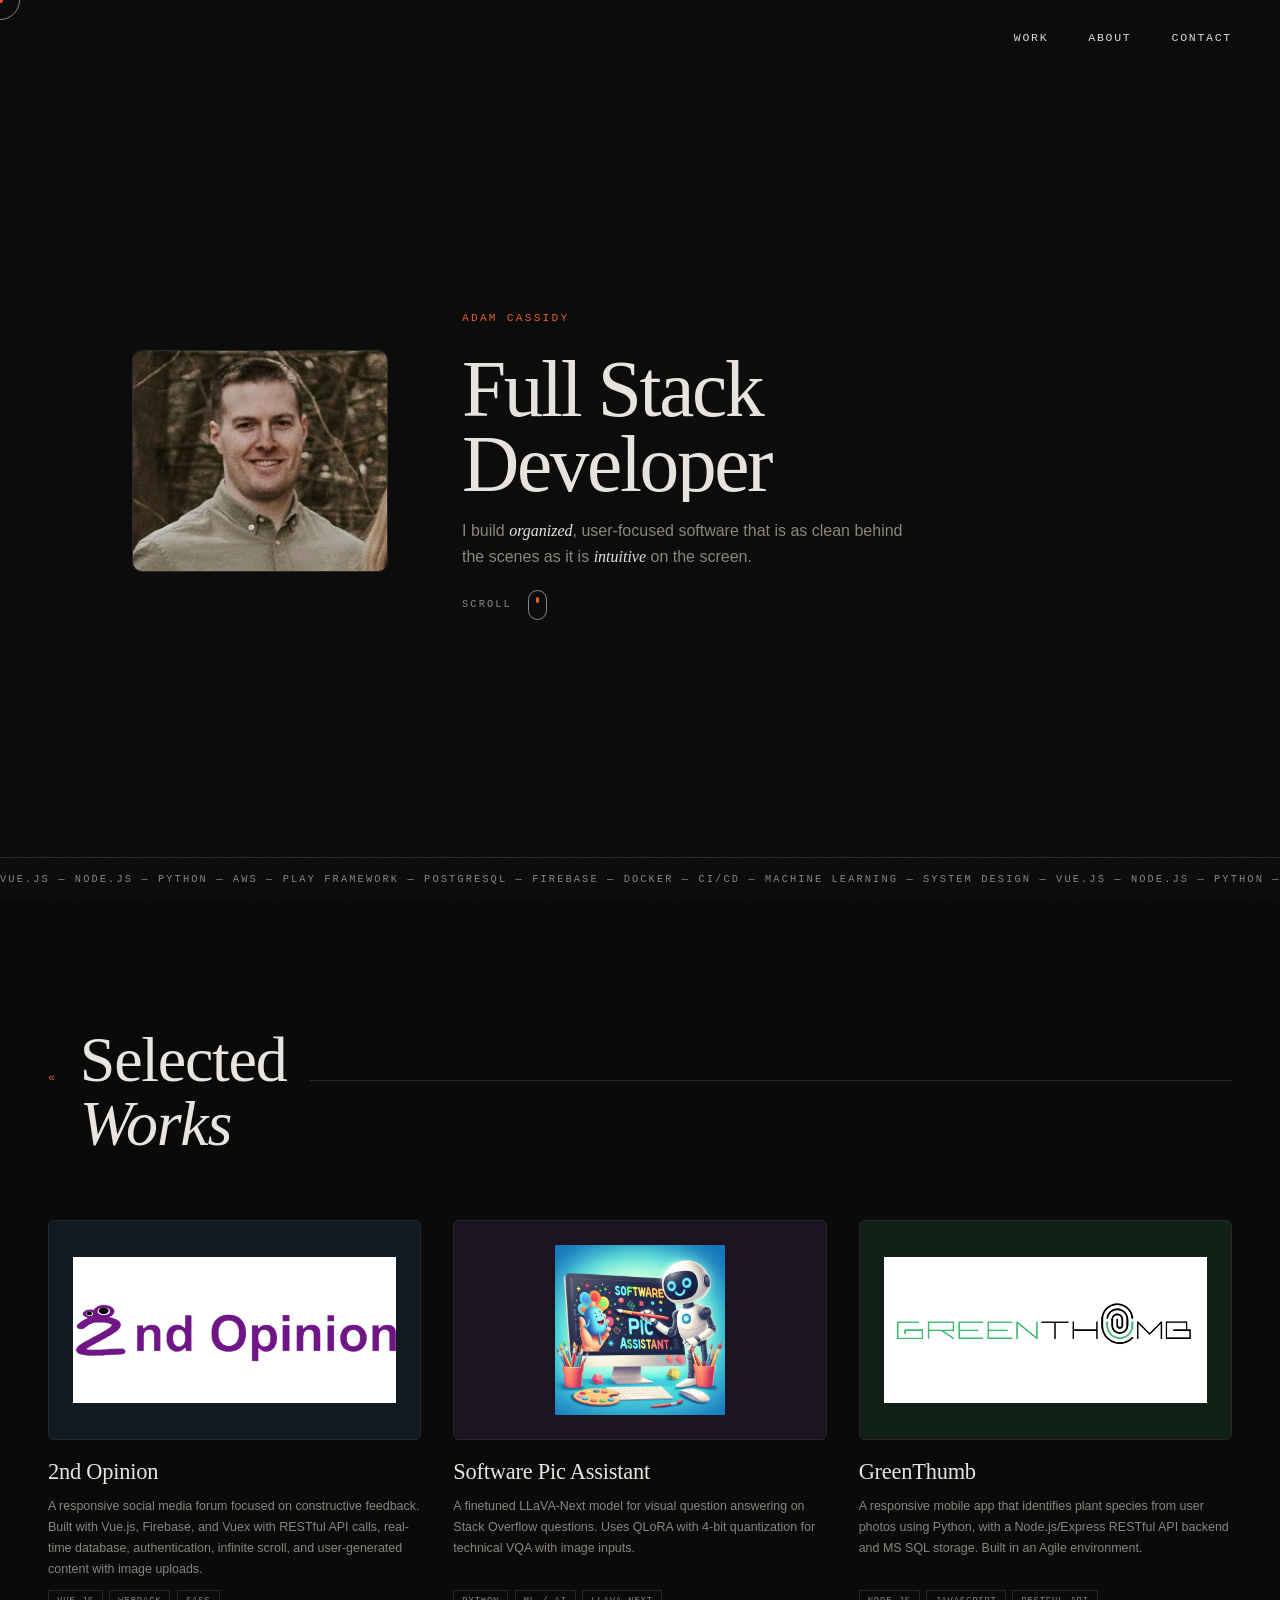
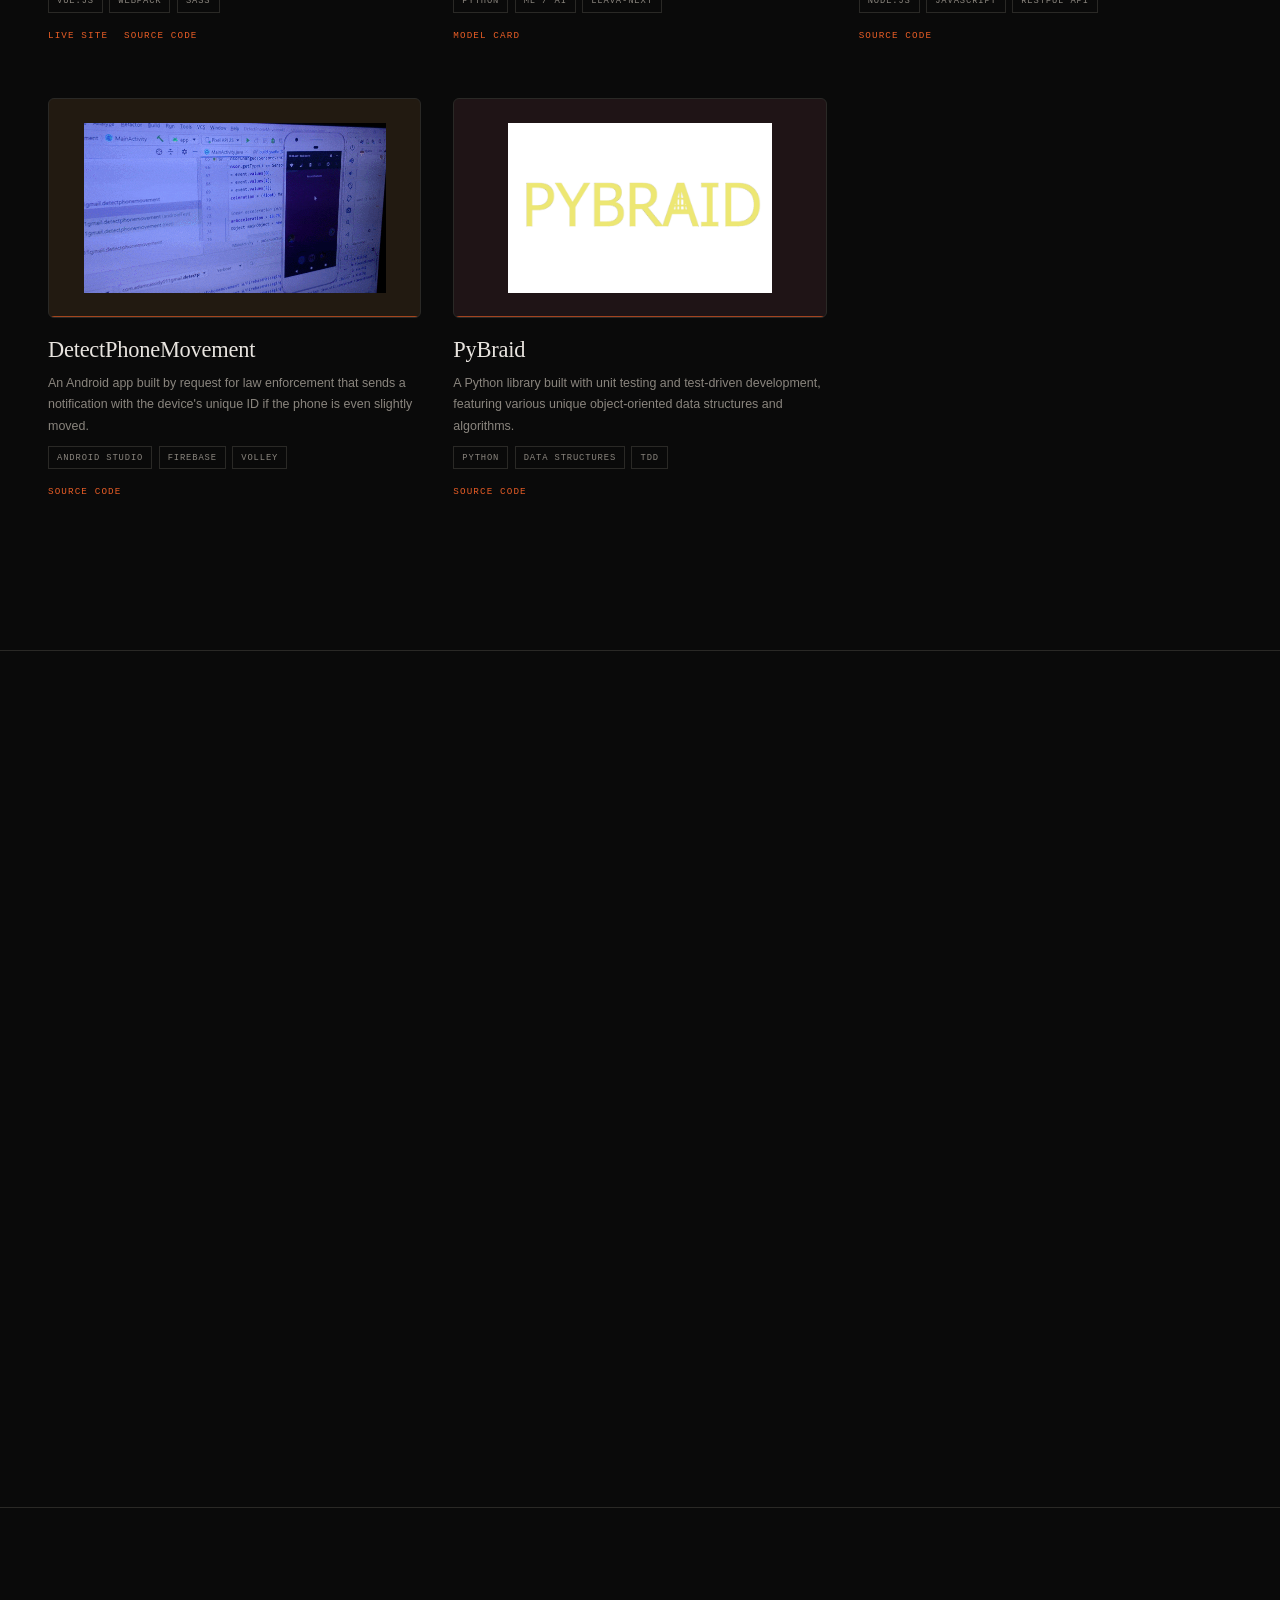
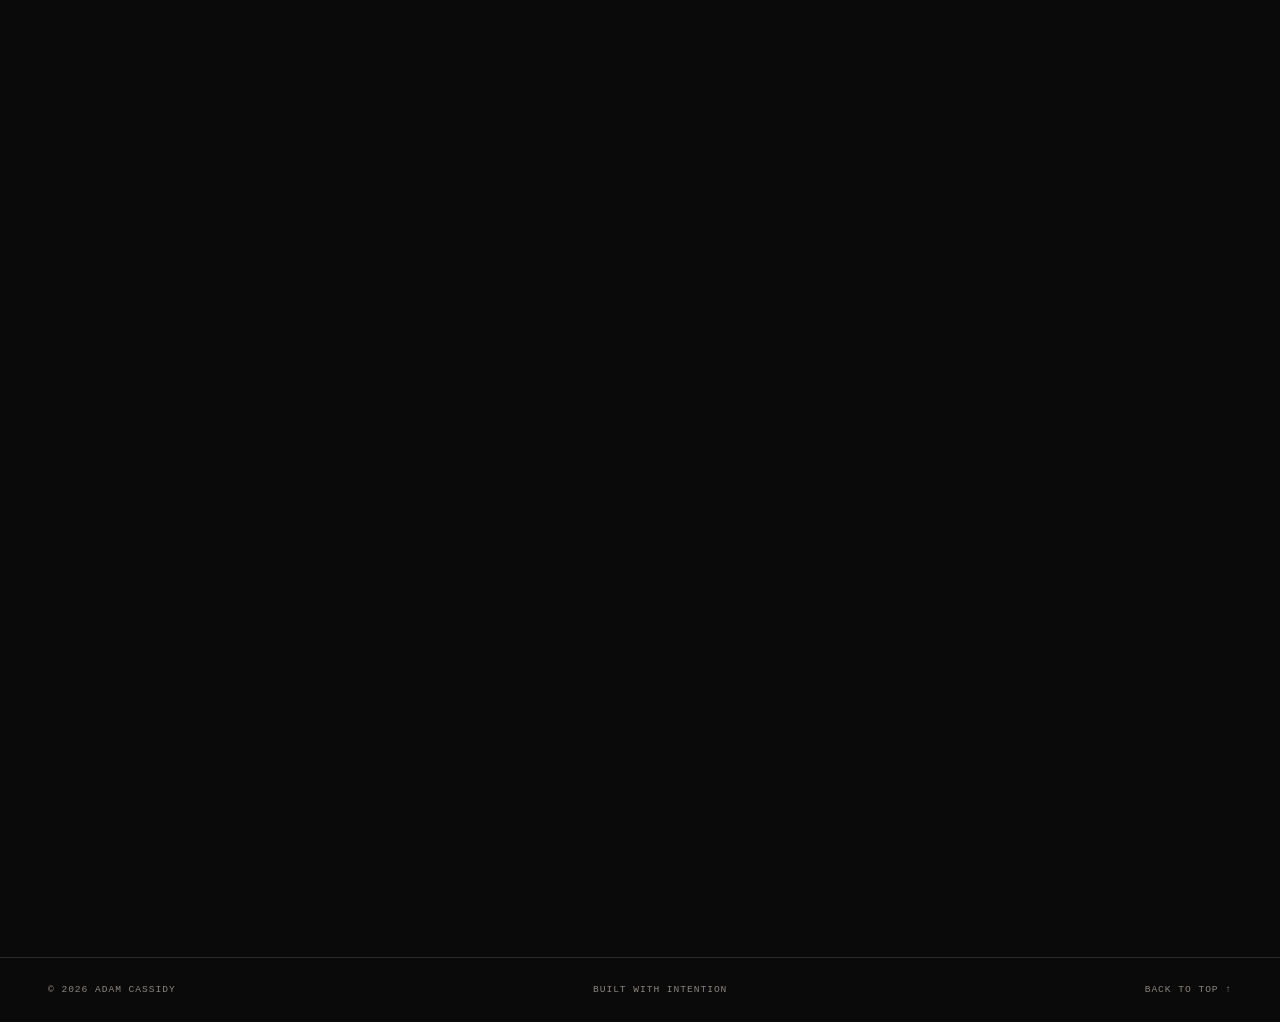
==== commit 08d64ac7: "Mobile fixes and lighthouse link." ====
--- a/index.html
+++ b/index.html
@@ -5,16 +5,22 @@
   <meta name="viewport" content="width=device-width, initial-scale=1.0">
   <meta name="description" content="Adam Cassidy — Full Stack Developer. AWS Certified Solutions Architect. Building organized, intuitive software with Vue.js, Node.js, Python, and more.">
   <meta name="robots" content="index, follow">
+  <link rel="canonical" href="https://adamcassidy.github.io/myPortfolio/">
   <meta property="og:title" content="Adam Cassidy — Full Stack Developer">
   <meta property="og:description" content="Full stack developer building organized, intuitive software with Vue.js, Node.js, Python, and AWS.">
   <meta property="og:type" content="website">
-  <meta property="og:url" content="https://adamcassidy.dev/">
-  <meta property="og:image" content="https://adamcassidy.dev/images/profilePic.jpg">
+  <meta property="og:url" content="https://adamcassidy.github.io/myPortfolio/">
+  <meta property="og:image" content="https://adamcassidy.github.io/myPortfolio/images/profilePic.jpg">
+  <meta property="og:image:alt" content="Adam Cassidy profile photo">
+  <meta name="twitter:card" content="summary_large_image">
+  <meta name="twitter:title" content="Adam Cassidy — Full Stack Developer">
+  <meta name="twitter:description" content="Full stack developer building organized, intuitive software with Vue.js, Node.js, Python, and AWS.">
+  <meta name="twitter:image" content="https://adamcassidy.github.io/myPortfolio/images/profilePic.jpg">
   <meta name="theme-color" content="#0a0a0a">
   <link rel="icon" href='data:image/svg+xml,%3Csvg xmlns="http://www.w3.org/2000/svg" viewBox="0 0 64 64"%3E%3Crect width="64" height="64" rx="10" fill="%230a0a0a"/%3E%3Ctext x="50%25" y="56%25" dominant-baseline="middle" text-anchor="middle" font-size="34" font-family="Arial, sans-serif" fill="%23e85d26"%3EAC%3C/text%3E%3C/svg%3E'>
   <title>Adam Cassidy — Full Stack Developer</title>
   <link rel="preload" as="image" href="images/profilePic.jpg">
-  <link rel="stylesheet" href="style.css">
+  <link rel="stylesheet" href="style.min.css">
 </head>
 <body>
 
@@ -34,6 +40,7 @@
     </div>
   </nav>
 
+  <main id="main-content">
   <!-- Hero Section -->
   <header class="hero">
     <div class="hero__content">
@@ -212,7 +219,7 @@
       </div>
       <div class="about__skills">
         <div class="about__skill-group">
-          <h4 class="about__skill-title">Frontend</h4>
+          <h3 class="about__skill-title">Frontend</h3>
           <ul class="about__skill-list">
             <li>Vue.js</li>
             <li>Sass / CSS</li>
@@ -221,7 +228,7 @@
           </ul>
         </div>
         <div class="about__skill-group">
-          <h4 class="about__skill-title">Backend</h4>
+          <h3 class="about__skill-title">Backend</h3>
           <ul class="about__skill-list">
             <li>Node.js / Express</li>
             <li>Actor Model</li>
@@ -230,7 +237,7 @@
           </ul>
         </div>
         <div class="about__skill-group">
-          <h4 class="about__skill-title">Cloud & Other</h4>
+          <h3 class="about__skill-title">Cloud & Other</h3>
           <ul class="about__skill-list">
             <li>AWS</li>
             <li>Python / ML</li>
@@ -267,35 +274,24 @@
     <div class="lighthouse__content">
       <div class="lighthouse__header">
         <span class="lighthouse__label">Lighthouse</span>
-        <span class="lighthouse__sublabel">Live PageSpeed Insights</span>
-      </div>
-      <div class="lighthouse__scores">
-        <div class="lighthouse__metric" data-category="performance">
-          <svg class="lighthouse__ring" viewBox="0 0 120 120">
-            <circle class="lighthouse__ring-bg" cx="60" cy="60" r="52" />
-            <circle class="lighthouse__ring-fill" cx="60" cy="60" r="52" stroke-dasharray="326.73" stroke-dashoffset="326.73" />
-          </svg>
-          <span class="lighthouse__score" data-score="--">--</span>
-          <span class="lighthouse__metric-name">Performance</span>
-        </div>
-        <div class="lighthouse__metric" data-category="accessibility">
-          <svg class="lighthouse__ring" viewBox="0 0 120 120">
-            <circle class="lighthouse__ring-bg" cx="60" cy="60" r="52" />
-            <circle class="lighthouse__ring-fill" cx="60" cy="60" r="52" stroke-dasharray="326.73" stroke-dashoffset="326.73" />
-          </svg>
-          <span class="lighthouse__score" data-score="--">--</span>
-          <span class="lighthouse__metric-name">Accessibility</span>
-        </div>
-        <div class="lighthouse__metric" data-category="seo">
-          <svg class="lighthouse__ring" viewBox="0 0 120 120">
-            <circle class="lighthouse__ring-bg" cx="60" cy="60" r="52" />
-            <circle class="lighthouse__ring-fill" cx="60" cy="60" r="52" stroke-dasharray="326.73" stroke-dashoffset="326.73" />
-          </svg>
-          <span class="lighthouse__score" data-score="--">--</span>
-          <span class="lighthouse__metric-name">SEO</span>
-        </div>
-      </div>
-      <p class="lighthouse__note">Scores fetched live via Google PageSpeed Insights API</p>
+      </div>
+      <div class="lighthouse-score-grid">
+        <div class="lighthouse-score">
+          <span class="score-circle">100</span>
+          <p>Performance</p>
+        </div>
+        <div class="lighthouse-score">
+          <span class="score-circle">100</span>
+          <p>Accessibility</p>
+        </div>
+        <div class="lighthouse-score">
+          <span class="score-circle">100</span>
+          <p>SEO</p>
+        </div>
+      </div>
+      <a class="lighthouse-verify-link" href="https://pagespeed.web.dev/analysis?url=https%3A%2F%2Fadamcassidy.github.io%2FmyPortfolio%2F" target="_blank" rel="noopener">
+        Verify Scores on Google &nearr;
+      </a>
     </div>
   </section>
 
@@ -322,6 +318,7 @@
       </div>
     </div>
   </section>
+  </main>
 
   <!-- Footer -->
   <footer class="footer">
@@ -332,6 +329,6 @@
     </div>
   </footer>
 
-  <script src="script.js" defer></script>
+  <script src="script.min.js" defer></script>
 </body>
 </html>
--- a/style.min.css
+++ b/style.min.css
@@ -0,0 +1 @@
+:root{--bg:#0a0a0a;--fg:#e8e4df;--fg-muted:#8a857e;--accent:#e85d26;--accent-glow:#e85d2640;--surface:#141413;--border:#2a2926;--font-display:Georgia,'Times New Roman',serif;--font-body:Inter,'Segoe UI','Helvetica Neue',Arial,sans-serif;--font-mono:Consolas,'SFMono-Regular',Menlo,Monaco,monospace;--ease-out-expo:cubic-bezier(0.16, 1, 0.3, 1);--ease-out-quart:cubic-bezier(0.25, 1, 0.5, 1);--ease-in-out:cubic-bezier(0.65, 0, 0.35, 1)}*,::after,::before{margin:0;padding:0;box-sizing:border-box}html{scroll-behavior:smooth;scrollbar-width:thin;scrollbar-color:var(--accent) var(--bg);overflow-x:hidden}body{font-family:var(--font-body);background:var(--bg);color:var(--fg);line-height:1.6;overflow-x:hidden;-webkit-font-smoothing:antialiased;-moz-osx-font-smoothing:grayscale;cursor:auto}a{color:inherit;text-decoration:none;cursor:auto}@media (hover:hover) and (pointer:fine){a,body,html{cursor:none}}@media (hover:none),(pointer:coarse){.cursor-dot,.cursor-ring{display:none}a,body,html{cursor:auto}}a:focus-visible,button:focus-visible{outline:2px solid var(--accent);outline-offset:3px}ul{list-style:none}em{font-family:var(--font-display);font-style:italic}strong{font-weight:700}::selection{background:var(--accent);color:var(--bg)}.grain{position:fixed;inset:0;z-index:9999;pointer-events:none;opacity:.035;background-image:url("data:image/svg+xml,%3Csvg viewBox='0 0 256 256' xmlns='http://www.w3.org/2000/svg'%3E%3Cfilter id='noise'%3E%3CfeTurbulence type='fractalNoise' baseFrequency='0.9' numOctaves='4' stitchTiles='stitch'/%3E%3C/filter%3E%3Crect width='100%25' height='100%25' filter='url(%23noise)'/%3E%3C/svg%3E");background-repeat:repeat;background-size:200px}.cursor-dot{position:fixed;width:6px;height:6px;background:var(--accent);border-radius:50%;pointer-events:none;z-index:10000;transform:translate(-50%,-50%);transition:width .2s var(--ease-out-expo),height .2s var(--ease-out-expo),background .2s}.cursor-ring{position:fixed;width:40px;height:40px;border:1px solid var(--fg-muted);border-radius:50%;pointer-events:none;z-index:10000;transform:translate(-50%,-50%);transition:width .4s var(--ease-out-expo),height .4s var(--ease-out-expo),border-color .3s,background .3s}.cursor-dot.hovering{width:12px;height:12px;background:var(--accent);mix-blend-mode:normal}.cursor-ring.hovering{width:60px;height:60px;border-color:var(--accent);background:var(--accent-glow)}.nav{position:fixed;top:0;left:0;right:0;z-index:100;display:flex;align-items:center;justify-content:flex-end;padding:1.5rem 3rem;mix-blend-mode:difference}.nav--blurred{backdrop-filter:blur(12px);-webkit-backdrop-filter:blur(12px)}.accent{color:var(--accent)}.nav__links{display:flex;gap:2.5rem}.nav__link{font-family:var(--font-mono);font-size:.72rem;font-weight:400;letter-spacing:.15em;text-transform:uppercase;position:relative;padding:.3rem 0}.nav__link::after{content:'';position:absolute;bottom:0;left:0;width:0;height:1px;background:var(--fg);transition:width .5s var(--ease-out-expo)}.nav__link:hover::after{width:100%}.hero{position:relative;height:100svh;min-height:100svh;display:flex;flex-direction:column;justify-content:center;padding:6.25rem 3rem 4.35rem;overflow:hidden}.hero__bg-text{position:absolute;top:50%;left:50%;transform:translate(-50%,-50%);font-family:var(--font-display);font-size:clamp(8rem, 18vw, 22rem);font-weight:400;color:transparent;-webkit-text-stroke:1px var(--border);letter-spacing:-.02em;white-space:nowrap;user-select:none;opacity:.4;z-index:2}.hero__content{position:relative;z-index:2;max-width:1600px;margin:0 auto;width:100%}.hero__center{display:grid;grid-template-columns:minmax(250px,340px) minmax(0,1fr);align-items:center;gap:clamp(1.5rem,4vw,4rem);max-width:1100px;margin:0 auto}.hero__copy{text-align:left}.hero__tag{display:inline-block;font-family:var(--font-mono);font-size:.7rem;letter-spacing:.2em;text-transform:uppercase;color:var(--accent);margin-bottom:1.5rem;opacity:0;animation:fadeSlideUp .8s var(--ease-out-expo) .2s forwards}.hero__profile-wrap{width:clamp(250px,24vw,340px);overflow:hidden;border:1px solid var(--border);border-radius:10px;justify-self:center;opacity:0;animation:fadeSlideUp .8s var(--ease-out-expo) .3s forwards}.hero__profile-img{display:block;width:100%;height:auto;object-fit:contain;object-position:center;transform:none;filter:saturate(.9) contrast(1.03)}.hero__title{font-family:var(--font-display);font-size:clamp(3.5rem, 7.5vw, 8rem);font-weight:400;line-height:.95;letter-spacing:-.03em}.hero__line{display:block;overflow:hidden}.hero__word{display:inline-block;opacity:0;transform:translateY(100%);animation:revealWord 1s var(--ease-out-expo) forwards}.hero__word[data-delay="0"]{animation-delay:.3s}.hero__word[data-delay="1"]{animation-delay:.45s}.hero__word[data-delay="2"]{animation-delay:.6s}.hero__word--italic{font-style:italic}.hero__ampersand{display:inline-block;font-family:var(--font-display);font-style:italic;color:var(--accent);margin-left:1rem;opacity:0;animation:fadeIn .6s var(--ease-out-expo) .7s forwards}.hero__description{font-size:1rem;line-height:1.8;color:var(--fg-muted);max-width:52ch;margin-top:1.5rem;opacity:0;animation:fadeSlideUp .8s var(--ease-out-expo) .8s forwards}.hero__certs{display:flex;justify-content:center;align-items:center;gap:2.25rem;margin-top:2rem;opacity:0;animation:fadeSlideUp .8s var(--ease-out-expo) 1s forwards}.hero__cert{display:flex;align-items:center;justify-content:center;gap:1rem;padding:0;border:none;border-radius:0;background:0 0;transition:transform .3s var(--ease-out-expo)}.hero__cert:hover{transform:translateY(-3px) scale(1.02)}.hero__cert-img{width:78px;height:78px;object-fit:contain;flex-shrink:0}.hero__cert-text{display:flex;flex-direction:column;gap:.25rem}.hero__cert-badge{font-family:var(--font-mono);font-size:.72rem;font-weight:500;letter-spacing:.1em;color:#f90;background:rgba(255,153,0,.12);padding:.18rem .5rem;border-radius:2px;width:fit-content}.hero__cert-name{font-family:var(--font-mono);font-size:.82rem;letter-spacing:.04em;color:var(--fg-muted)}.hero__certs-section{max-width:1600px;margin:2rem auto 0;padding:0 3rem;display:flex;justify-content:center}.hero__certs-section .hero__certs{margin-top:0;opacity:1;animation:none}.hero__description em{color:var(--fg)}.hero__scroll{display:flex;align-items:center;gap:1rem;justify-content:flex-start;margin-top:2rem;opacity:0;animation:fadeSlideUp .8s var(--ease-out-expo) 1.2s forwards}.hero__scroll-text{font-family:var(--font-mono);font-size:.65rem;letter-spacing:.2em;text-transform:uppercase;color:var(--fg-muted)}.hero__scroll-text--touch{display:none}.hero__ampersand,.hero__certs,.hero__description,.hero__profile-wrap,.hero__scroll,.hero__tag,.hero__word{opacity:1;animation:none;transform:none}.hero__scroll-icon{width:19px;height:30px;border:1px solid var(--fg-muted);border-radius:999px;position:relative;display:inline-flex;justify-content:center;align-items:flex-start;padding-top:6px}.hero__scroll-wheel{width:3px;height:6px;border-radius:999px;background:var(--accent);animation:scrollWheel 1.8s var(--ease-in-out) infinite}.hero__scroll-icon--touch{display:none;width:16px;height:20px;border:0;padding-top:0;align-items:center;justify-content:center;flex-direction:column;gap:2px}.hero__swipe-chevron{width:8px;height:8px;border-right:1.5px solid var(--accent);border-bottom:1.5px solid var(--accent);transform:rotate(45deg);opacity:0;animation:swipeChevron 1.5s var(--ease-in-out) infinite}.hero__swipe-chevron:nth-child(2){animation-delay:.2s}@media (hover:none),(pointer:coarse){.hero__scroll-icon--mouse,.hero__scroll-text--mouse{display:none}.hero__scroll-icon--touch,.hero__scroll-text--touch{display:inline-flex}}.hero__marquee{position:absolute;bottom:0;left:0;right:0;border-top:1px solid var(--border);padding:.8rem 0;overflow:hidden;z-index:2}@media (max-height:760px) and (min-width:1025px){.hero{padding-top:4.25rem;padding-bottom:3rem}}@media (max-height:900px){.hero{padding-top:4.5rem;padding-bottom:3.1rem}.hero__center{gap:clamp(1rem,2.5vw,2rem)}.hero__profile-wrap{width:clamp(220px,20vw,300px)}.hero__title{font-size:clamp(3rem, 6.2vw, 6.4rem)}.hero__description{margin-top:.95rem;line-height:1.65}.hero__scroll{margin-top:1.2rem}}@media (min-width:1025px) and (min-height:980px){.hero{padding-top:6.9rem;padding-bottom:4.6rem}.hero__center{grid-template-columns:1fr;gap:1.35rem;max-width:860px}.hero__copy{text-align:center;max-width:740px;margin:0 auto}.hero__scroll{justify-content:center}.hero__profile-wrap{width:clamp(240px,20vw,320px)}}.hero__marquee-track{display:flex;width:max-content;animation:marquee 40s linear infinite;will-change:transform}.hero__marquee-track span{font-family:var(--font-mono);font-size:.65rem;letter-spacing:.2em;text-transform:uppercase;color:var(--fg-muted);flex-shrink:0;white-space:nowrap}.section-header{display:flex;align-items:baseline;gap:1.5rem;margin-bottom:4rem;padding:0 3rem}.section-header__number{font-family:var(--font-mono);font-size:.7rem;color:var(--accent);letter-spacing:.1em}.section-header__title{font-family:var(--font-display);font-size:clamp(2.5rem, 5vw, 4rem);font-weight:400;line-height:1;letter-spacing:-.02em}.section-header__line{flex:1;height:1px;background:var(--border)}.work{padding:8rem 0;position:relative;content-visibility:auto;contain-intrinsic-size:1px 1800px}.work__grid{display:grid;grid-template-columns:repeat(3,1fr);gap:2rem;padding:0 3rem;max-width:1400px;margin:0 auto}.project{display:flex;flex-direction:column;opacity:0;transform:translateY(30px);transition:opacity .8s var(--ease-out-expo),transform .8s var(--ease-out-expo)}.project.visible{opacity:1;transform:translateY(0)}.project__image-wrap{display:block;position:relative;width:100%;height:220px;overflow:hidden;border-radius:6px;background:hsl(var(--hue),var(--sat),10%);border:1px solid var(--border);transition:border-color .4s,box-shadow .4s}.project__image-wrap:hover{border-color:hsl(var(--hue),var(--sat),30%);box-shadow:0 8px 30px hsla(var(--hue),var(--sat),20%,.15)}.project__img{width:100%;height:100%;object-fit:contain;padding:1.5rem;transition:transform .6s var(--ease-out-expo)}.project__image-wrap:hover .project__img{transform:scale(1.08)}.project__view{position:absolute;bottom:0;left:0;right:0;font-family:var(--font-mono);font-size:.6rem;letter-spacing:.15em;text-transform:uppercase;text-align:center;background:var(--accent);color:var(--bg);padding:.5rem;transform:translateY(100%);transition:transform .4s var(--ease-out-expo)}.project__image-wrap:hover .project__view{transform:translateY(0)}.project__info{padding:1.2rem 0;display:flex;flex-direction:column;gap:.6rem;flex:1}.project__title{font-family:var(--font-display);font-size:1.4rem;font-weight:400;line-height:1.2;letter-spacing:-.01em}.project__description{font-size:.78rem;color:var(--fg-muted);line-height:1.7}.project__details{display:flex;flex-wrap:wrap;gap:.4rem;margin-top:auto}.project__tag{font-family:var(--font-mono);font-size:.55rem;letter-spacing:.1em;text-transform:uppercase;color:var(--fg-muted);border:1px solid var(--border);padding:.2rem .5rem}.project__links{display:flex;gap:1rem;margin-top:.4rem}.project__ext-link{font-family:var(--font-mono);font-size:.58rem;letter-spacing:.12em;text-transform:uppercase;color:var(--accent);padding-bottom:2px;border-bottom:1px solid transparent;transition:border-color .3s}.project__ext-link:hover{border-bottom-color:var(--accent)}.about{padding:8rem 0;border-top:1px solid var(--border);content-visibility:auto;contain-intrinsic-size:1px 1600px}.about__content{display:grid;grid-template-columns:1fr 1fr;gap:6rem;padding:0 3rem;max-width:1600px;margin:0 auto}.about__lead{font-family:var(--font-display);font-size:2rem;line-height:1.3;margin-bottom:2rem;letter-spacing:-.01em}.about__body{font-size:.95rem;color:var(--fg-muted);line-height:1.9;margin-bottom:1.2rem}.about__skills{display:grid;grid-template-columns:repeat(3,1fr);gap:2rem;align-content:start}.about__skill-title{font-family:var(--font-mono);font-size:.65rem;letter-spacing:.2em;text-transform:uppercase;color:var(--accent);margin-bottom:1rem;padding-bottom:.5rem;border-bottom:1px solid var(--border)}.about__skill-list li{font-size:.85rem;color:var(--fg-muted);padding:.4rem 0;transition:color .3s}.about__skill-list li:hover{color:var(--fg)}.about__statement{margin-top:6rem;padding:4rem 3rem;border-top:1px solid var(--border);border-bottom:1px solid var(--border);position:relative;max-width:1600px;margin-left:auto;margin-right:auto}.about__statement-quote{position:absolute;top:-1.5rem;left:3rem;font-family:var(--font-display);font-size:8rem;color:var(--accent);line-height:1;opacity:.3}.about__statement-text{font-family:var(--font-display);font-size:clamp(1.8rem, 3.5vw, 3rem);line-height:1.35;max-width:900px;letter-spacing:-.01em}.contact{padding:10rem 3rem;position:relative;content-visibility:auto;contain-intrinsic-size:1px 900px}.contact::before{content:'';position:absolute;top:0;left:50%;transform:translateX(-50%);width:1px;height:80px;background:linear-gradient(to bottom,var(--border),transparent)}.contact__content{max-width:1200px;margin:0 auto}.contact__label{font-family:var(--font-mono);font-size:.65rem;letter-spacing:.2em;text-transform:uppercase;color:var(--fg-muted);display:block;margin-bottom:1.5rem}.contact__title{font-family:var(--font-display);font-size:clamp(3rem, 7vw, 7rem);font-weight:400;line-height:1;letter-spacing:-.03em;margin-bottom:4rem}.contact__links{display:flex;flex-direction:column;border-top:1px solid var(--border)}.contact__link{display:grid;grid-template-columns:120px 1fr auto;align-items:center;padding:1.5rem 0;border-bottom:1px solid var(--border);transition:padding-left .5s var(--ease-out-expo),background .3s}.contact__link:hover{padding-left:1.5rem}.contact__link-label{font-family:var(--font-mono);font-size:.65rem;letter-spacing:.15em;text-transform:uppercase;color:var(--fg-muted)}.contact__link-value{font-family:var(--font-body);font-size:1.1rem}.contact__link-arrow{font-size:1.2rem;color:var(--accent);opacity:0;transform:translateX(-10px);transition:opacity .3s,transform .5s var(--ease-out-expo)}.contact__link:hover .contact__link-arrow{opacity:1;transform:translateX(0)}.lighthouse{padding:4rem 3rem;border-top:1px solid var(--border);content-visibility:auto;contain-intrinsic-size:1px 460px}.lighthouse__content{max-width:800px;margin:0 auto;text-align:center}.lighthouse__header{margin-bottom:3rem}.lighthouse__label{font-family:var(--font-mono);font-size:.65rem;letter-spacing:.2em;text-transform:uppercase;color:var(--accent);display:block;margin-bottom:.4rem}.lighthouse__sublabel{font-family:var(--font-mono);font-size:.55rem;letter-spacing:.1em;color:var(--fg-muted)}.lighthouse-score-grid{display:grid;grid-template-columns:repeat(3,minmax(0,1fr));gap:2rem;max-width:760px;margin:0 auto}.lighthouse-score{display:flex;flex-direction:column;align-items:center;gap:.9rem}.score-circle{width:110px;height:110px;border-radius:50%;border:3px solid #0cce6b;display:inline-flex;align-items:center;justify-content:center;font-family:var(--font-mono);font-size:2rem;font-weight:700;color:#0cce6b}.lighthouse-score p{font-family:var(--font-mono);font-size:.75rem;letter-spacing:.14em;text-transform:uppercase;color:var(--fg-muted)}.lighthouse-verify-link{display:inline-block;margin-top:1.25rem;font-family:var(--font-mono);font-size:.6rem;letter-spacing:.1em;text-transform:uppercase;color:var(--accent);border-bottom:1px solid transparent;padding-bottom:2px;transition:border-color .3s}.lighthouse-verify-link:hover{border-bottom-color:var(--accent)}@media (max-width:768px){.lighthouse-score-grid{grid-template-columns:1fr;gap:1.2rem}}.footer{border-top:1px solid var(--border);padding:1.5rem 3rem}.footer__content{display:flex;justify-content:space-between;align-items:center;font-family:var(--font-mono);font-size:.6rem;letter-spacing:.1em;text-transform:uppercase;color:var(--fg-muted)}.footer__top{transition:color .3s}.footer__top:hover{color:var(--accent)}@keyframes revealWord{to{opacity:1;transform:translateY(0)}}@keyframes fadeSlideUp{from{opacity:0;transform:translateY(20px)}to{opacity:1;transform:translateY(0)}}@keyframes fadeIn{to{opacity:1}}@keyframes scrollLine{0%{left:-100%}50%{left:100%}100%{left:100%}}@keyframes scrollWheel{0%{opacity:0;transform:translateY(0)}20%{opacity:1}70%{opacity:1;transform:translateY(10px)}100%{opacity:0;transform:translateY(10px)}}@keyframes swipeChevron{0%{opacity:0;transform:translateY(-3px) rotate(45deg)}35%{opacity:1}100%{opacity:0;transform:translateY(4px) rotate(45deg)}}@keyframes marquee{0%{transform:translateX(0)}100%{transform:translateX(-50%)}}.reveal{opacity:0;transform:translateY(30px);transition:opacity .8s var(--ease-out-expo),transform .8s var(--ease-out-expo)}.reveal.visible{opacity:1;transform:translateY(0)}@media (max-width:1024px){.grain{display:none}.nav{mix-blend-mode:normal}.nav{padding:1.2rem 2rem}.hero{padding:4.9rem 2rem 3.2rem}.hero__center{grid-template-columns:1fr;gap:1.2rem}.hero__copy{text-align:center;max-width:700px;margin:0 auto}.hero__scroll{justify-content:center}.hero__certs-section{margin-top:2.2rem;padding:0 2rem}.hero__certs{flex-direction:column;align-items:stretch;width:min(100%,560px);margin-inline:auto;gap:1.1rem}.hero__cert{width:100%;justify-content:flex-start}.hero__cert-text{align-items:flex-start;text-align:left}.work__grid{grid-template-columns:repeat(2,1fr);padding:0 2rem}.about__content{grid-template-columns:1fr;gap:3rem;padding:0 2rem}.section-header{padding:0 2rem}.contact{padding:6rem 2rem}.about__statement{padding:3rem 2rem}}@media (min-width:900px) and (max-width:1024px){.hero__center{grid-template-columns:minmax(240px,320px) minmax(0,1fr);gap:clamp(1rem,3vw,2rem)}.hero__copy{text-align:left;max-width:none;margin:0}.hero__scroll{justify-content:flex-start}}@media (max-width:640px){.nav__links{gap:1.5rem}.nav{padding:1rem 1.2rem}.hero{padding:4rem 1.2rem 3.7rem}.hero__profile-wrap{width:min(82vw,320px)}.hero__description{margin-top:1rem;max-width:34ch;line-height:1.65}.hero__scroll{flex-direction:column;gap:.45rem;align-items:center;justify-content:center;margin-bottom:.85rem}.hero__scroll-text{line-height:1;white-space:nowrap}.hero__scroll-icon{width:18px;height:28px}.hero__certs-section{margin-top:1.8rem;padding:0 1.2rem}.hero__cert{flex-direction:row;gap:.85rem;text-align:left;max-width:330px;margin:0 auto}.hero__cert-text{align-items:flex-start;text-align:left}.hero__cert-img{width:64px;height:64px}.hero__cert-badge{font-size:.64rem}.hero__cert-name{font-size:.72rem;line-height:1.35;max-width:230px;text-wrap:balance}.section-header{padding:0 1.2rem;flex-wrap:wrap}.work__grid{grid-template-columns:1fr;padding:0 1.2rem}.project__image-wrap{height:180px}.about__content{padding:0 1.2rem}.about__skills{grid-template-columns:1fr;gap:1.2rem}.contact{padding:4rem 1.2rem}.contact__link{grid-template-columns:80px 1fr auto}.footer{padding:1.2rem}.footer__content{flex-wrap:wrap;gap:.5rem}.cursor-dot,.cursor-ring{display:none}a,body,html{cursor:auto}}@media (prefers-reduced-motion:reduce){html{scroll-behavior:auto}*,::after,::before{animation-duration:0s!important;animation-iteration-count:1!important;transition-duration:0s!important}.cursor-dot,.cursor-ring,.grain{display:none!important}}
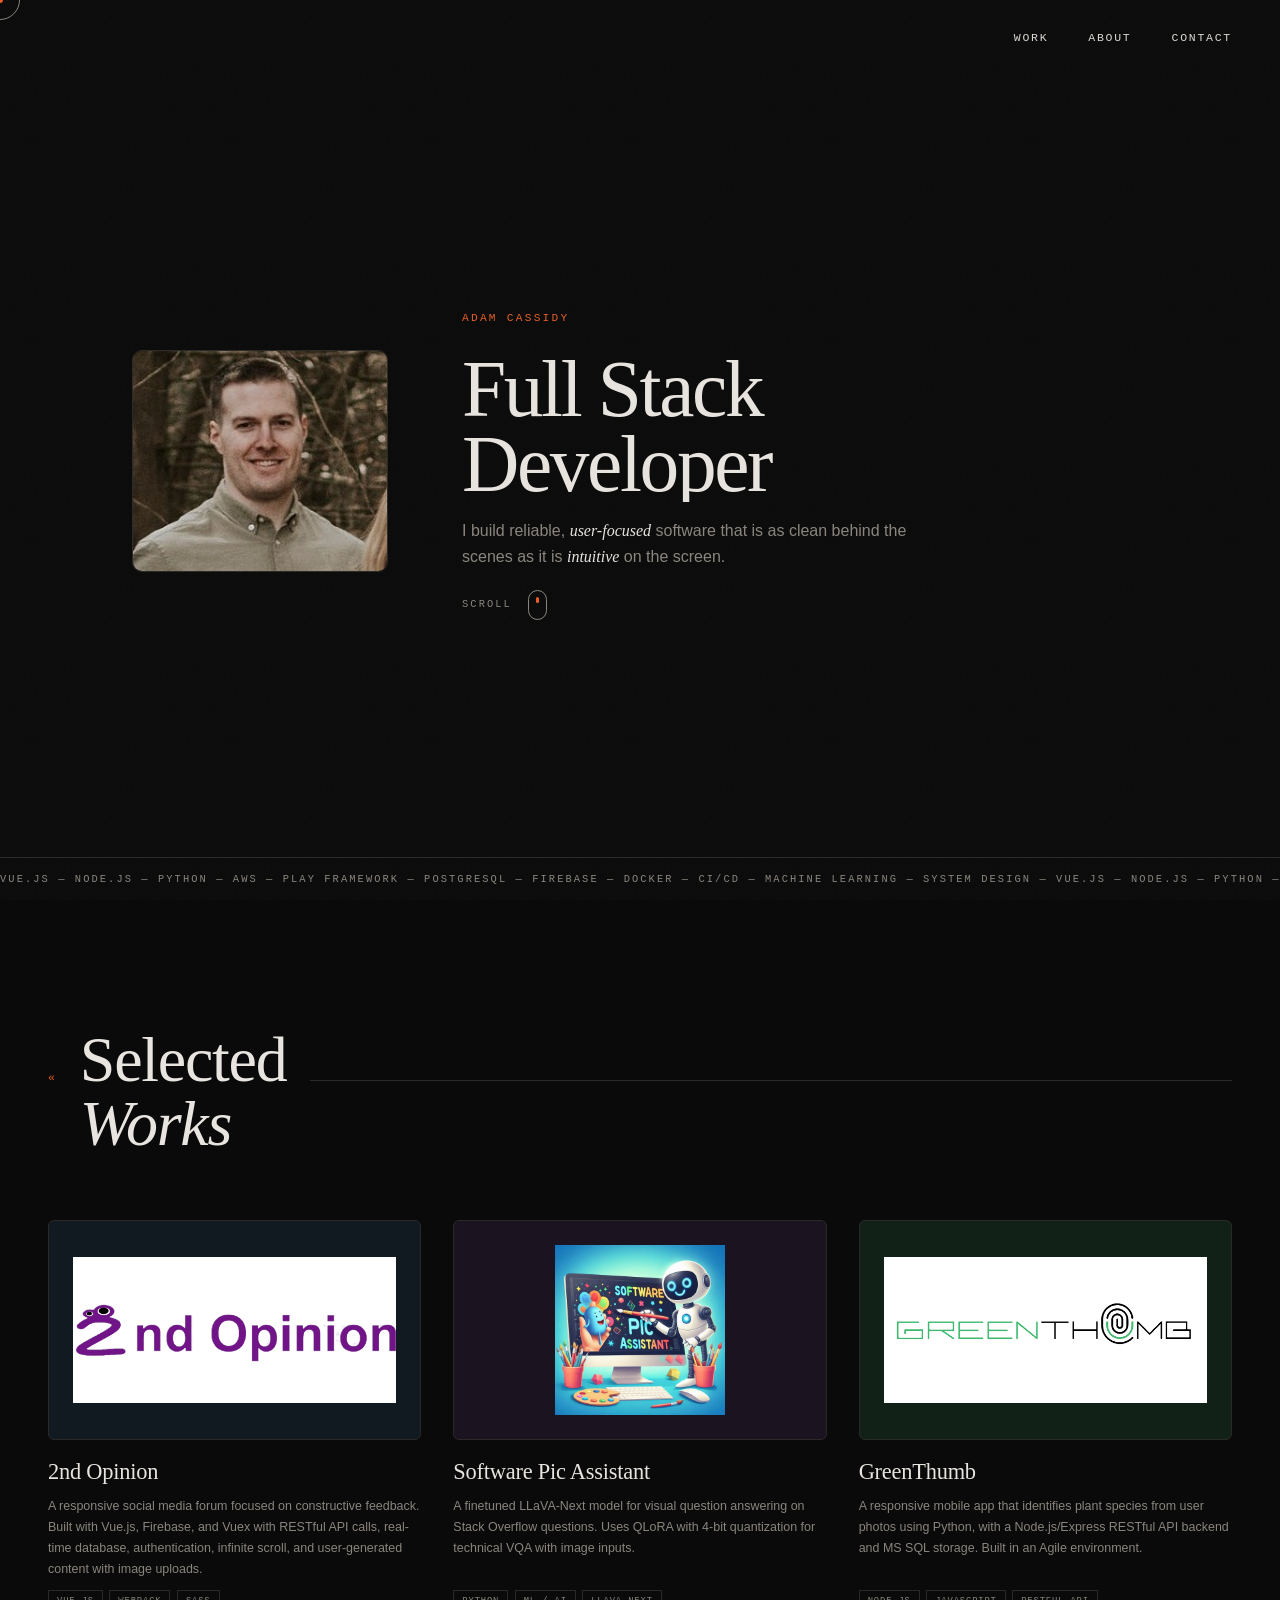
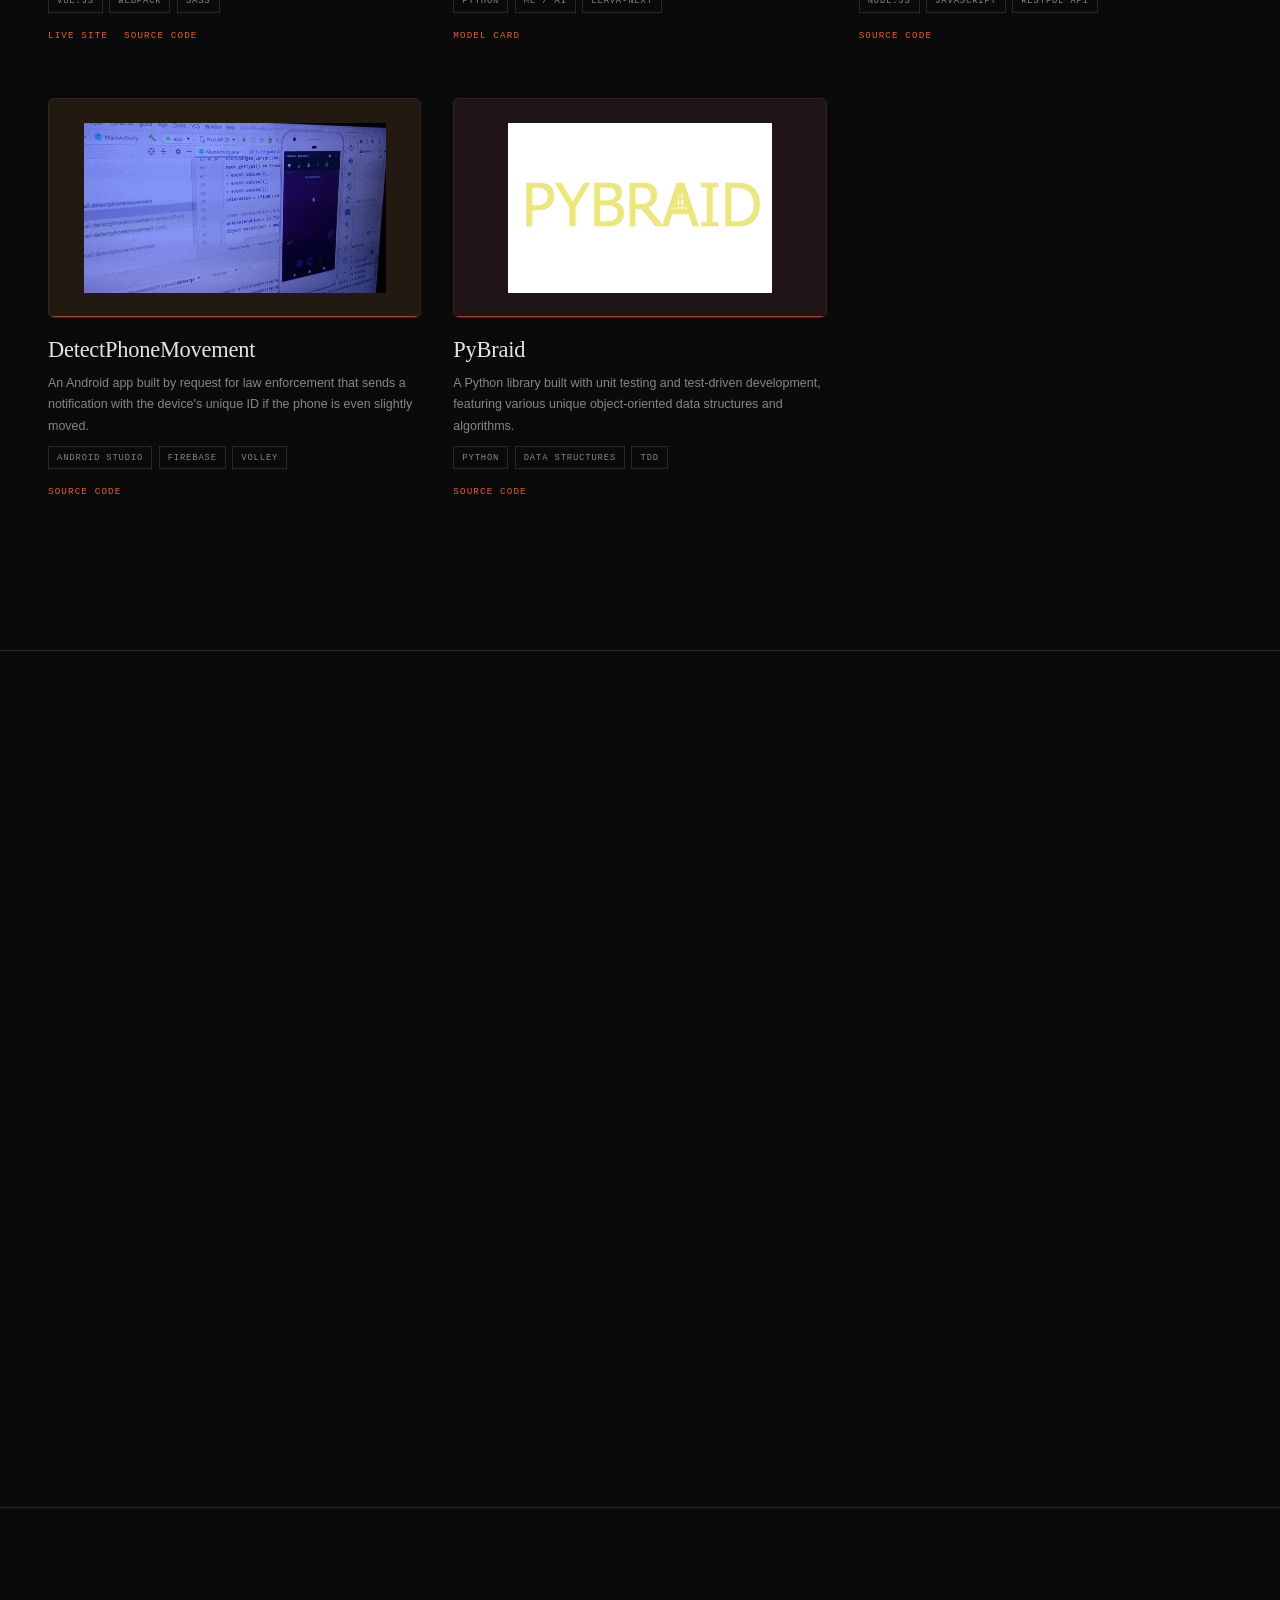
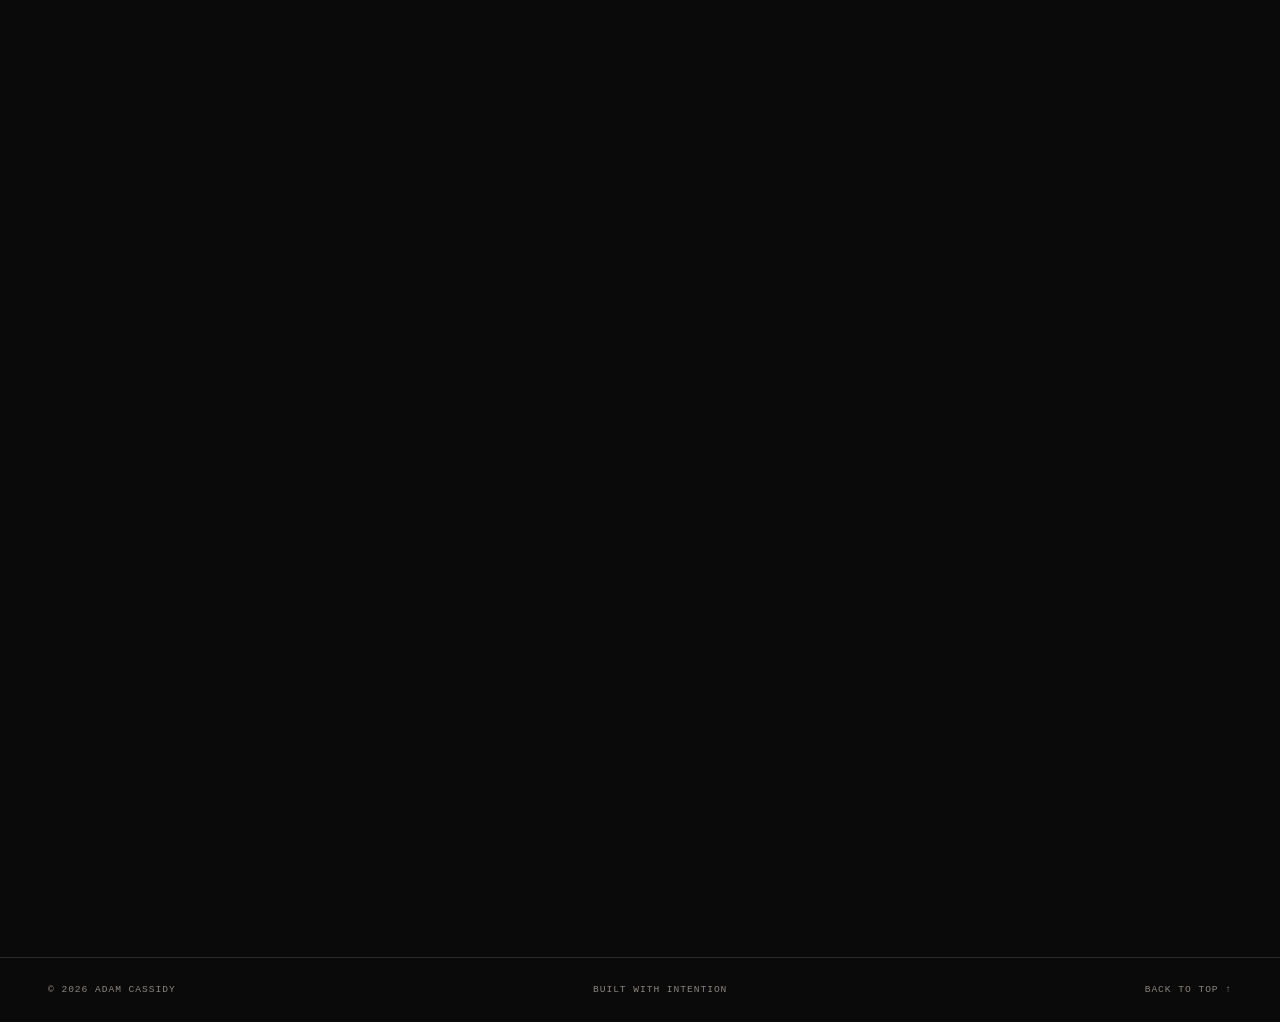
==== commit d8275a03: "Mention my specialty." ====
--- a/index.html
+++ b/index.html
@@ -3,11 +3,11 @@
 <head>
   <meta charset="UTF-8">
   <meta name="viewport" content="width=device-width, initial-scale=1.0">
-  <meta name="description" content="Adam Cassidy — Full Stack Developer. AWS Certified Solutions Architect. Building organized, intuitive software with Vue.js, Node.js, Python, and more.">
+  <meta name="description" content="Adam Cassidy — Full Stack Developer. AWS Certified Solutions Architect. Building reliable, intuitive software with Vue.js, Node.js, Python, and more.">
   <meta name="robots" content="index, follow">
   <link rel="canonical" href="https://adamcassidy.github.io/myPortfolio/">
   <meta property="og:title" content="Adam Cassidy — Full Stack Developer">
-  <meta property="og:description" content="Full stack developer building organized, intuitive software with Vue.js, Node.js, Python, and AWS.">
+  <meta property="og:description" content="Full stack developer building reliable, intuitive software with Vue.js, Node.js, Python, and AWS.">
   <meta property="og:type" content="website">
   <meta property="og:url" content="https://adamcassidy.github.io/myPortfolio/">
   <meta property="og:image" content="https://adamcassidy.github.io/myPortfolio/images/profilePic.jpg">
@@ -59,7 +59,7 @@
             </span>
           </h1>
           <p class="hero__description">
-            I build <em>organized</em>, user-focused software that is as clean behind the scenes as it is <em>intuitive</em> on the screen.
+            I build reliable, <em>user-focused</em> software that is as clean behind the scenes as it is <em>intuitive</em> on the screen.
           </p>
           <div class="hero__scroll">
             <span class="hero__scroll-text hero__scroll-text--mouse">Scroll</span>
@@ -214,7 +214,7 @@
           From real-time social platforms to machine learning models, I bring a thoughtful approach to every layer of the stack.
         </p>
         <p class="about__body">
-          I believe that exceptional results are born from clarity and collaboration. Whether it's building RESTful APIs, training ML models, or crafting responsive frontends, I focus on clean architecture and purposeful design decisions.
+          I believe that exceptional results are born from clarity and collaboration. Whether it's building RESTful APIs, or crafting responsive frontends, I focus on reliable architecture and purposeful design decisions.
         </p>
       </div>
       <div class="about__skills">
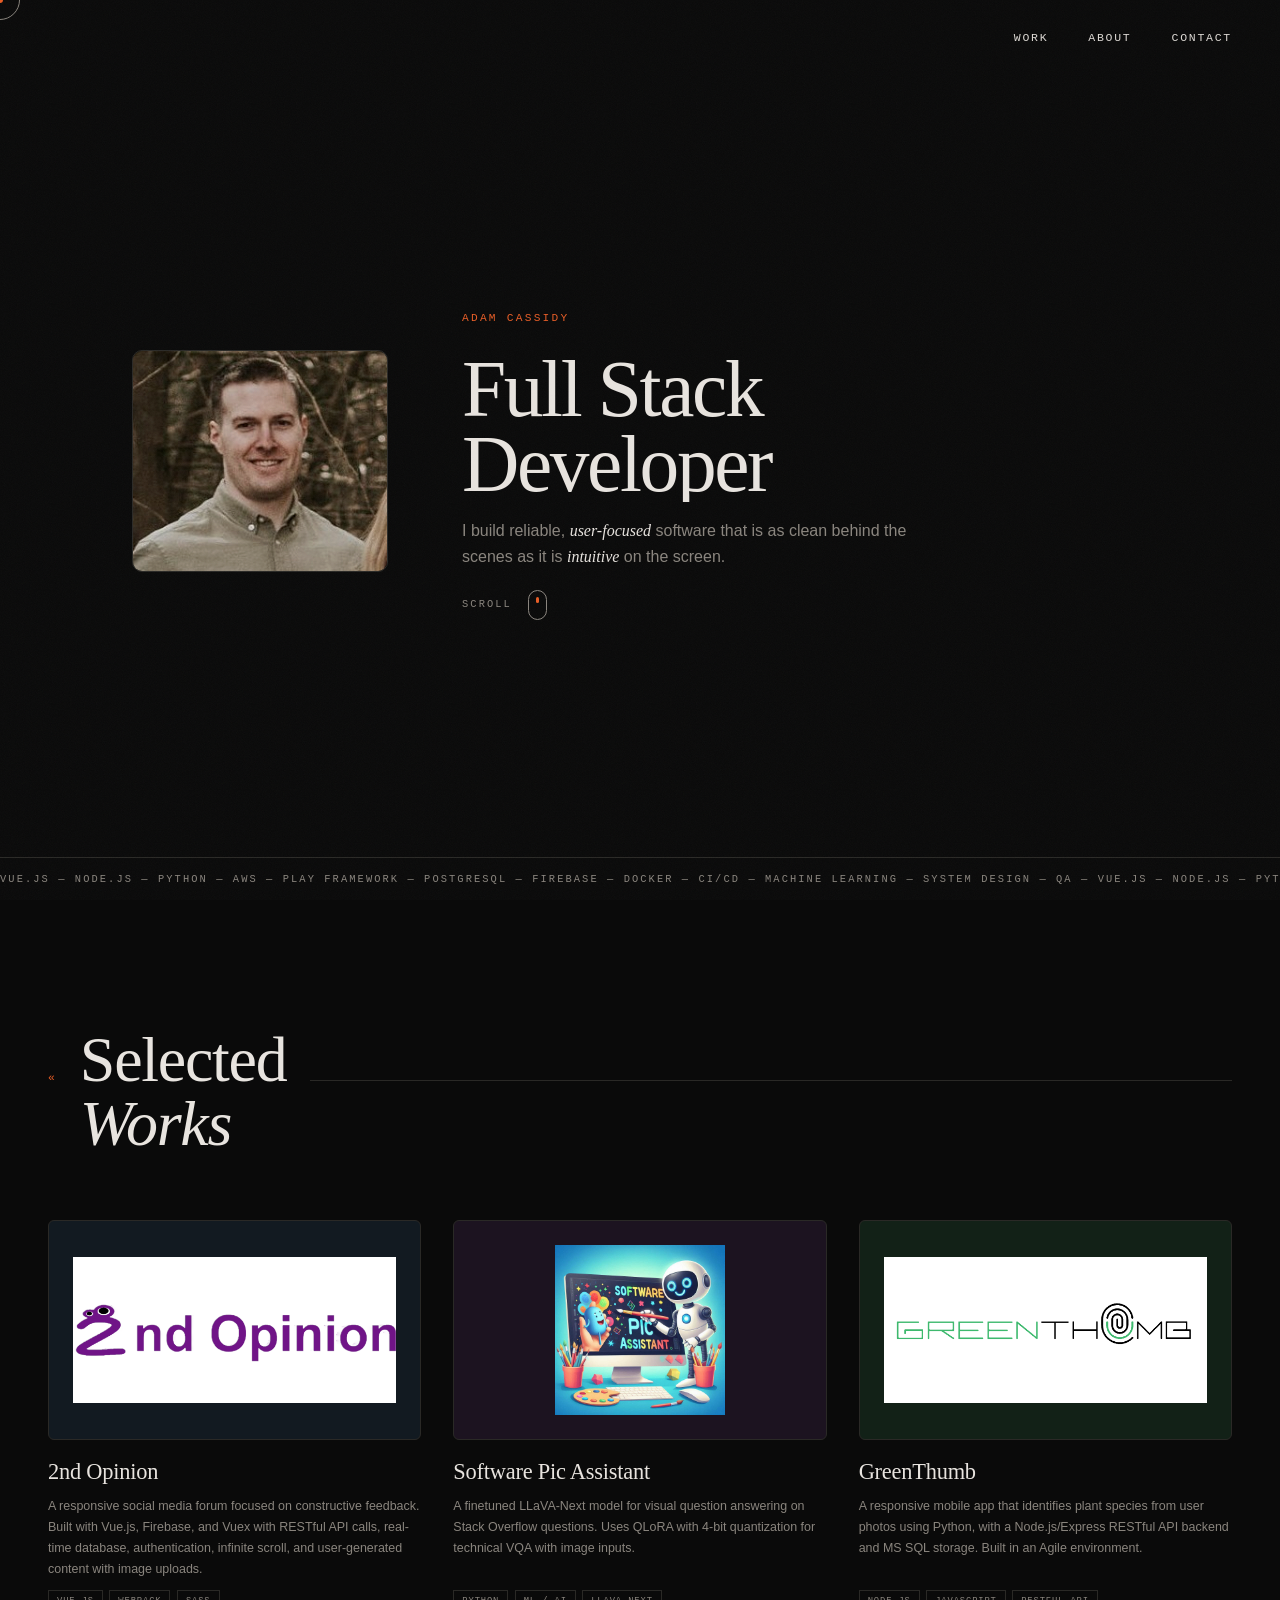
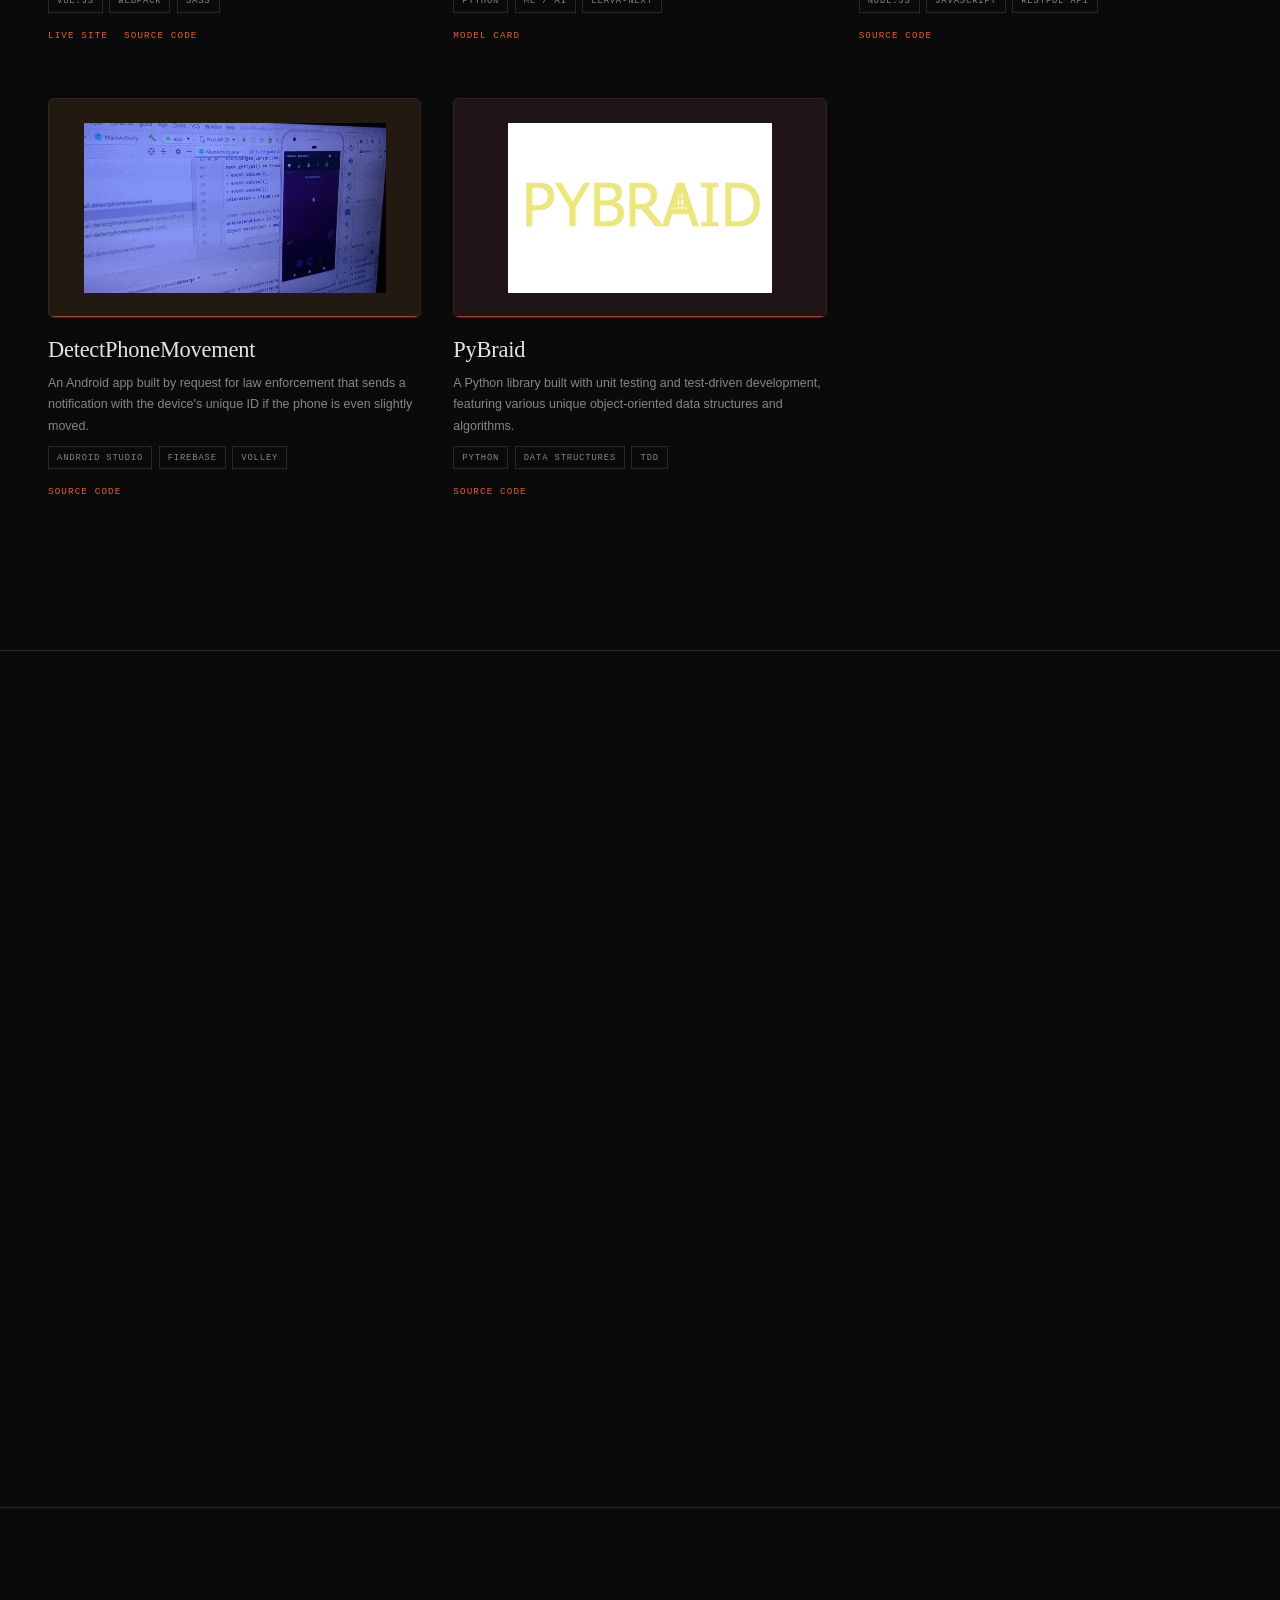
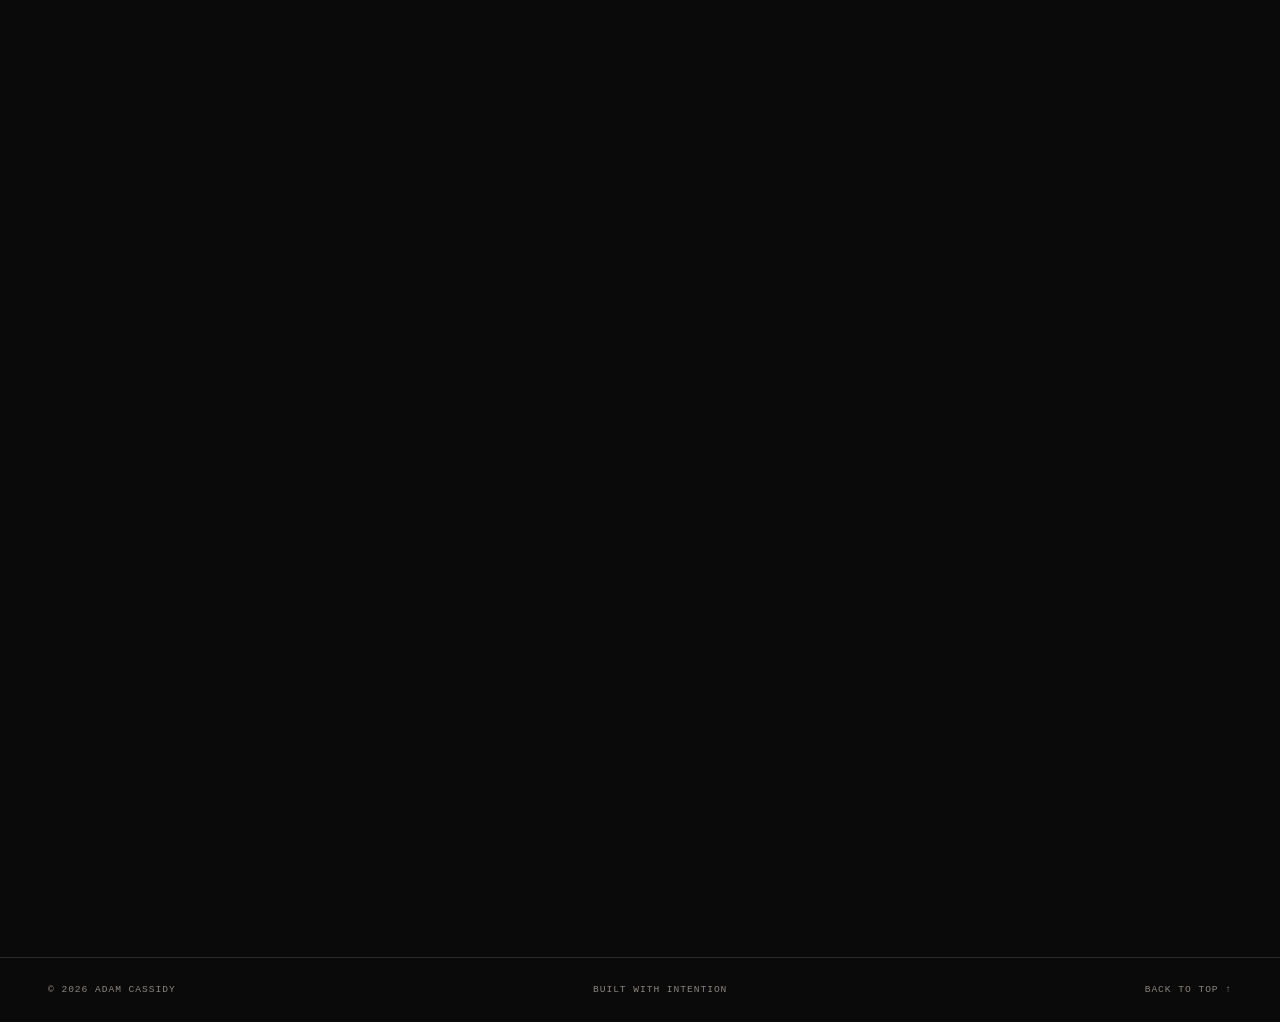
==== commit 07a192a3: "Add QA." ====
--- a/index.html
+++ b/index.html
@@ -77,10 +77,9 @@
     </div>
     <div class="hero__marquee" aria-hidden="true">
       <div class="hero__marquee-track">
-        <span>Vue.js &mdash; Node.js &mdash; Python &mdash; AWS &mdash; Play Framework &mdash; PostgreSQL &mdash; Firebase &mdash; Docker &mdash; CI/CD &mdash; Machine Learning &mdash; System Design &mdash;&nbsp;</span>
-        <span>Vue.js &mdash; Node.js &mdash; Python &mdash; AWS &mdash; Play Framework &mdash; PostgreSQL &mdash; Firebase &mdash; Docker &mdash; CI/CD &mdash; Machine Learning &mdash; System Design &mdash;&nbsp;</span>
-        <span>Vue.js &mdash; Node.js &mdash; Python &mdash; AWS &mdash; Play Framework &mdash; PostgreSQL &mdash; Firebase &mdash; Docker &mdash; CI/CD &mdash; Machine Learning &mdash; System Design &mdash;&nbsp;</span>
-        <span>Vue.js &mdash; Node.js &mdash; Python &mdash; AWS &mdash; Play Framework &mdash; PostgreSQL &mdash; Firebase &mdash; Docker &mdash; CI/CD &mdash; Machine Learning &mdash; System Design &mdash;&nbsp;</span>
+        <span>Vue.js &mdash; Node.js &mdash; Python &mdash; AWS &mdash; Play Framework &mdash; PostgreSQL &mdash; Firebase &mdash; Docker &mdash; CI/CD &mdash; Machine Learning &mdash; System Design &mdash; QA &mdash;&nbsp;</span>
+        <span>Vue.js &mdash; Node.js &mdash; Python &mdash; AWS &mdash; Play Framework &mdash; PostgreSQL &mdash; Firebase &mdash; Docker &mdash; CI/CD &mdash; Machine Learning &mdash; System Design &mdash; QA &mdash;&nbsp;</span>
+        <span>Vue.js &mdash; Node.js &mdash; Python &mdash; AWS &mdash; Play Framework &mdash; PostgreSQL &mdash; Firebase &mdash; Docker &mdash; CI/CD &mdash; Machine Learning &mdash; System Design &mdash; QA &mdash;&nbsp;</span>
       </div>
     </div>
   </header>
